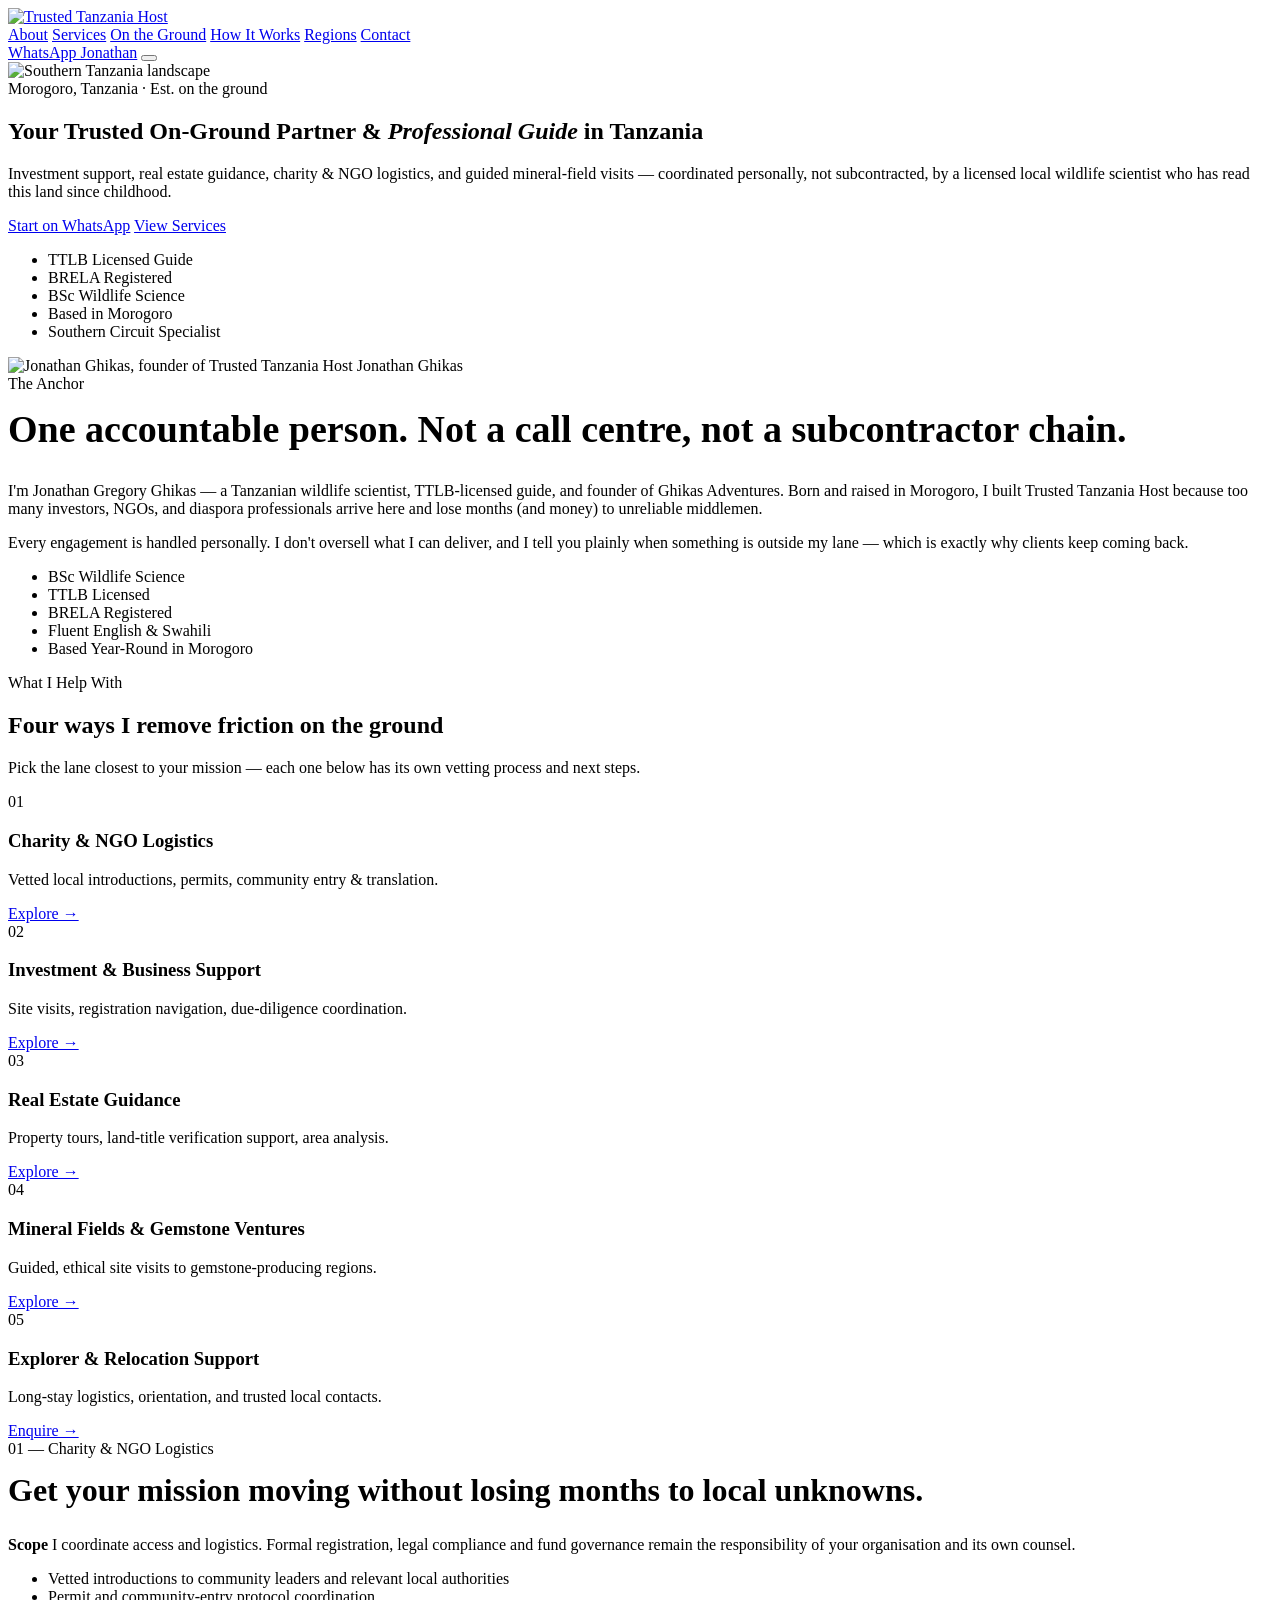
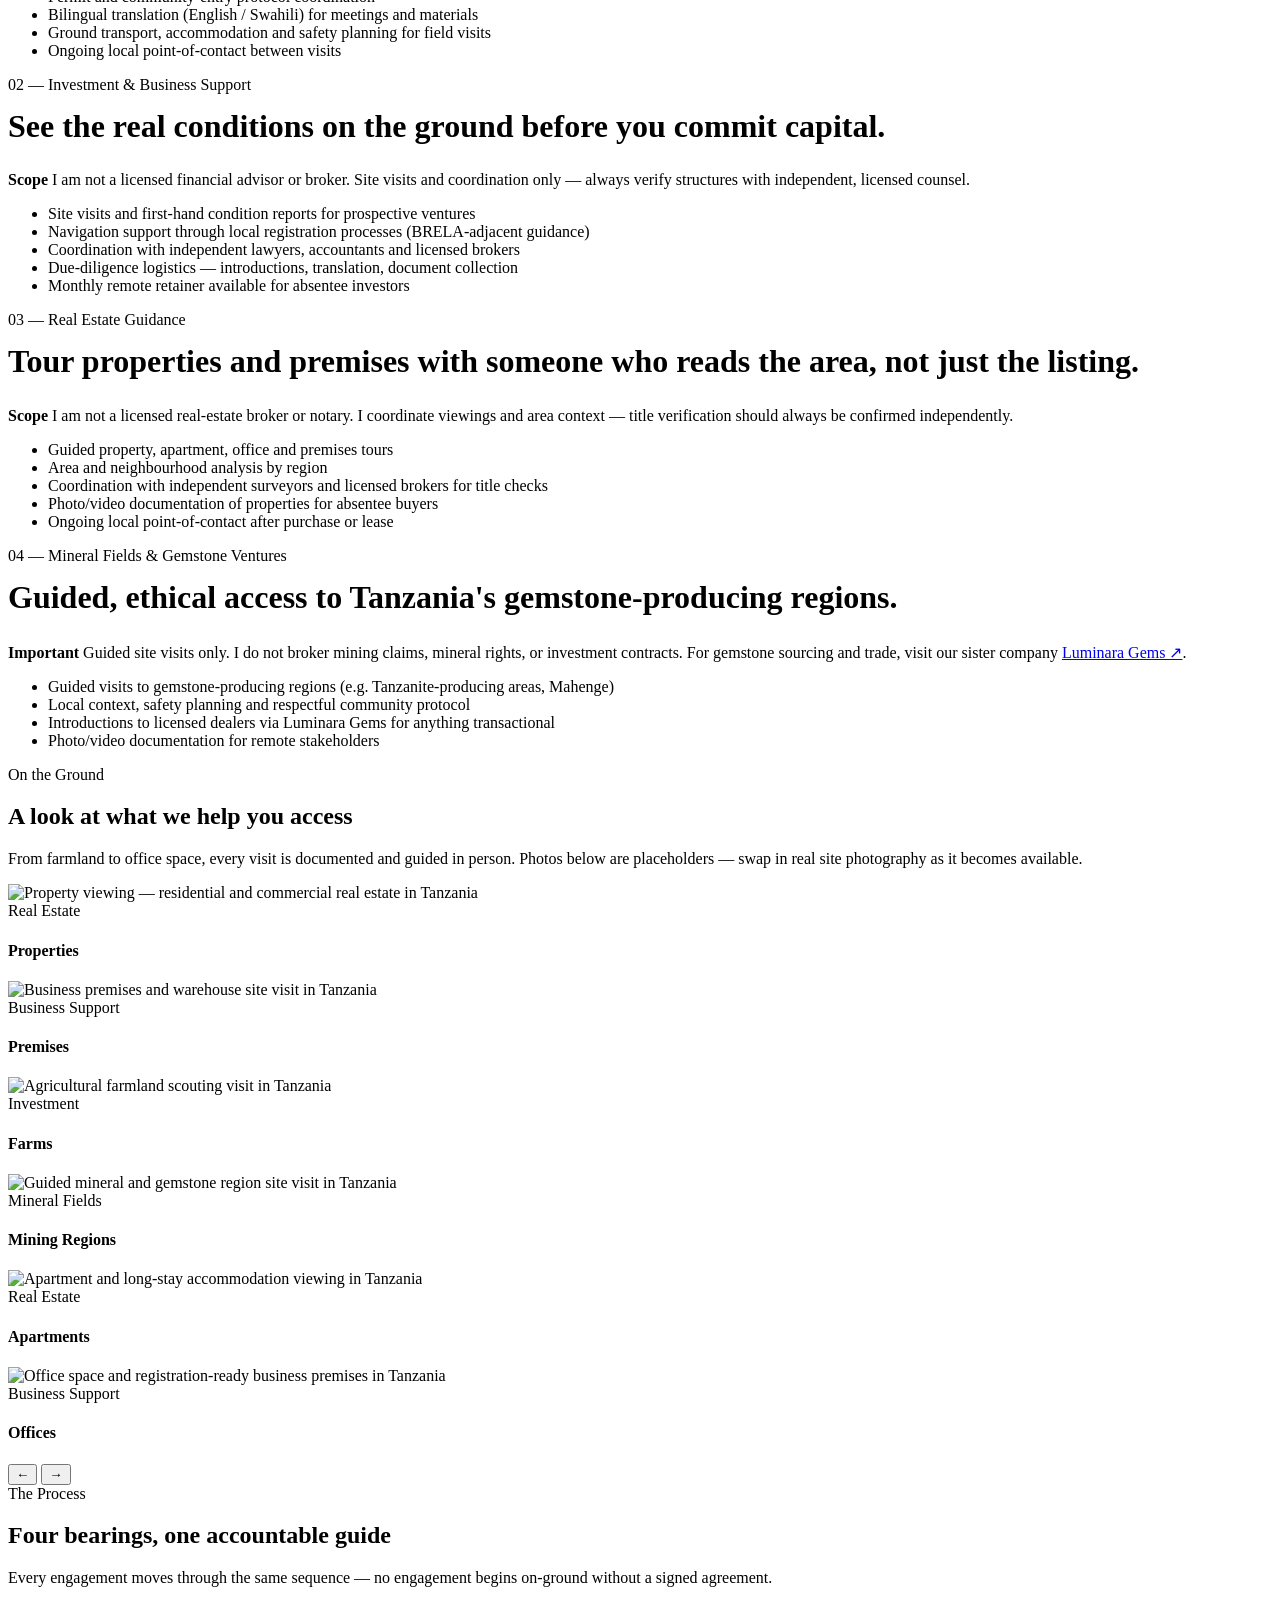
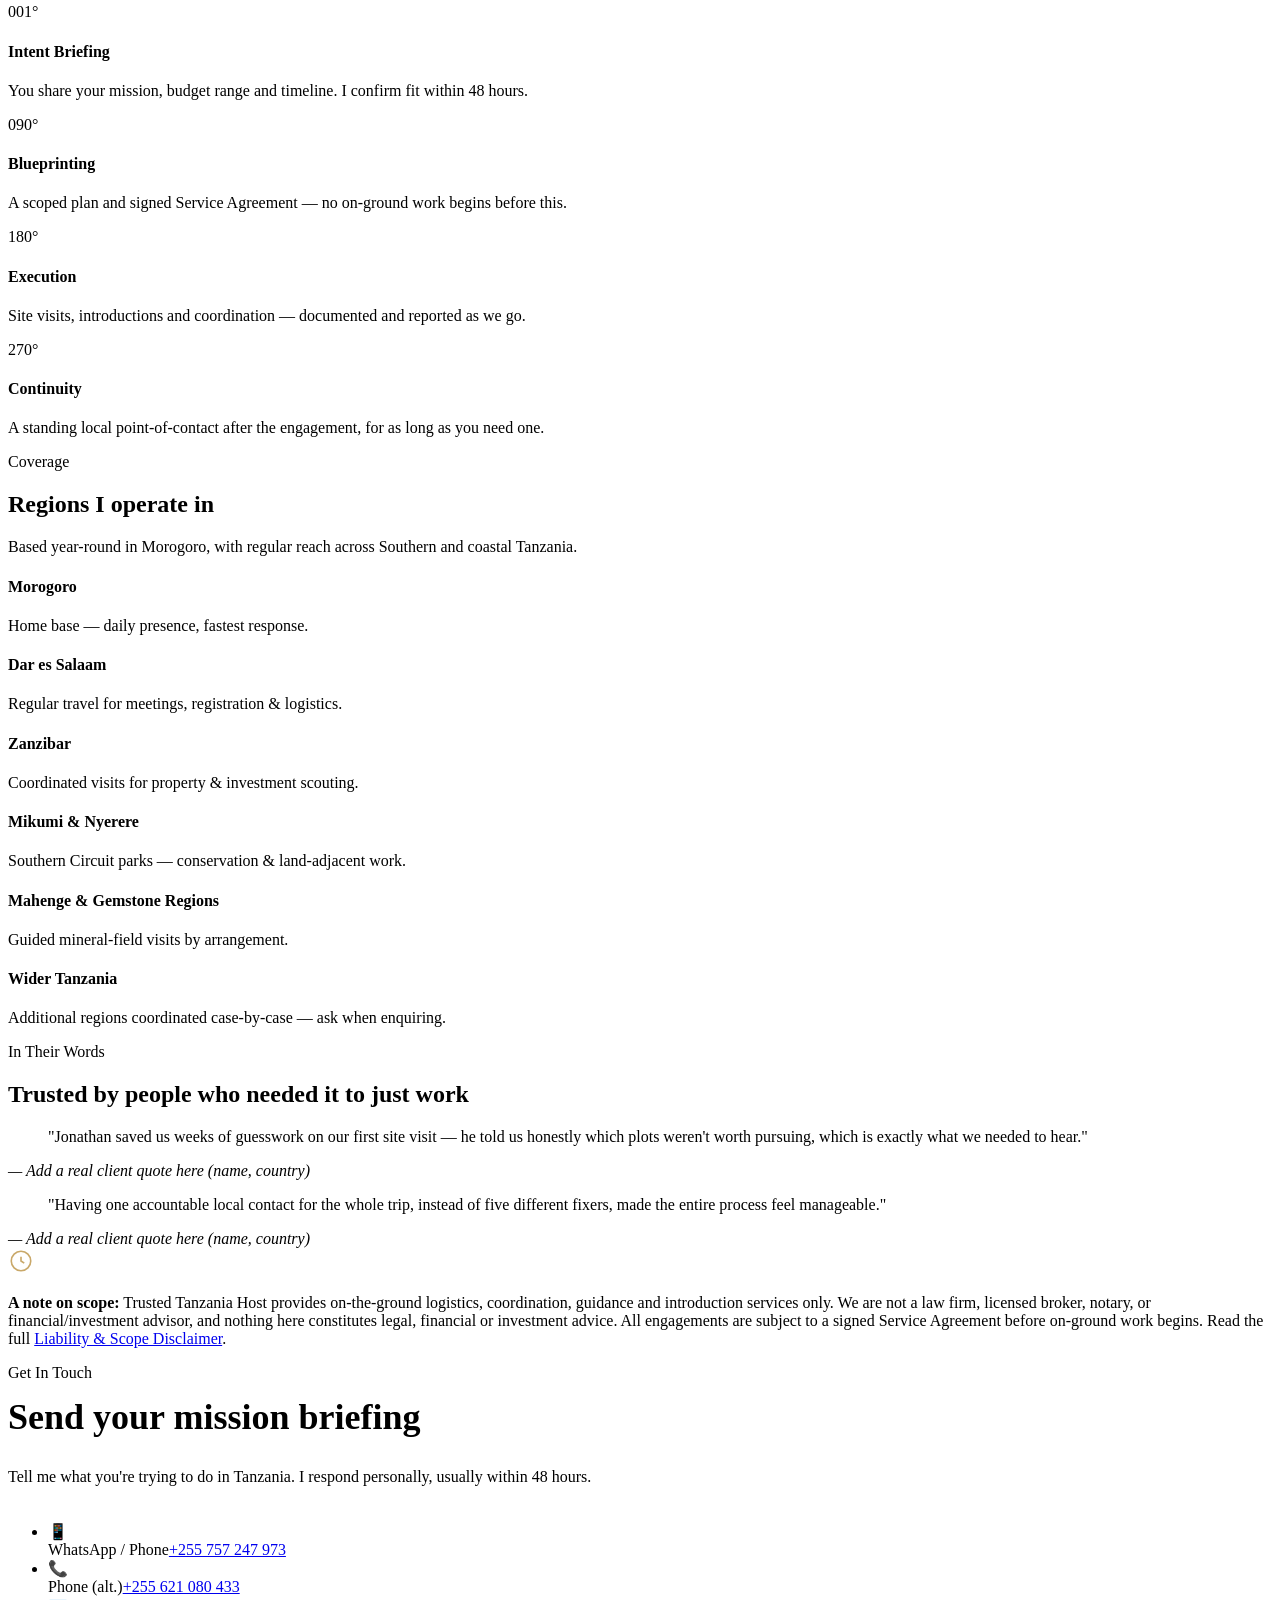
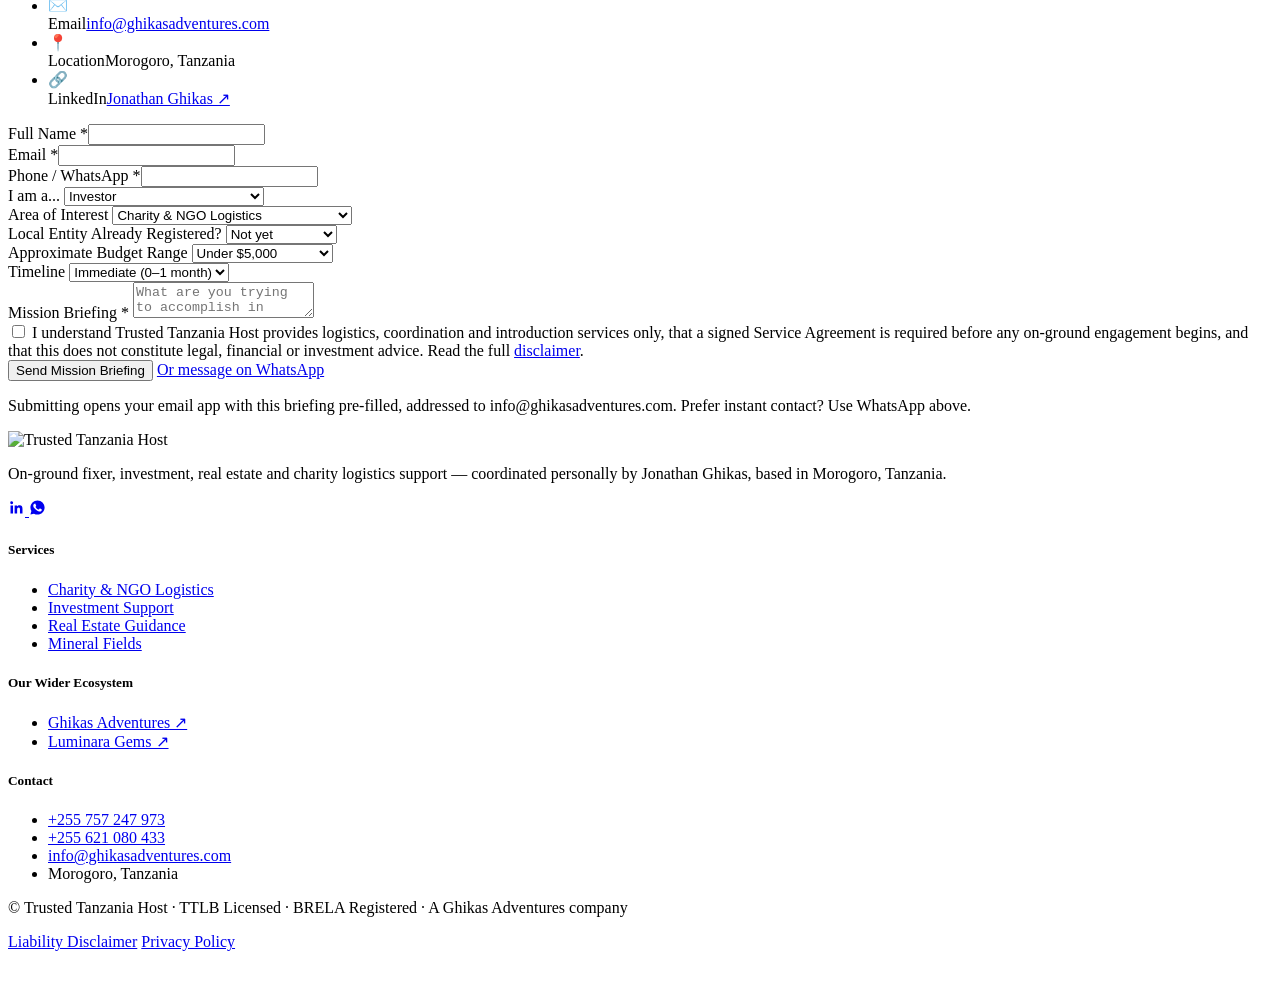
==== index.html @ 1f8f5c07 "Add files via upload" ====
<!DOCTYPE html>
<html lang="en">
<head>
<meta charset="UTF-8">
<meta name="viewport" content="width=device-width, initial-scale=1.0">
<title>Trusted Tanzania Host — Local Fixer, Investment &amp; Relocation Support | Jonathan Ghikas</title>
<meta name="description" content="On-ground fixer, investment, real estate and charity logistics support in Tanzania. Led by Jonathan Ghikas — BSc Wildlife Science, TTLB licensed, BRELA registered, based in Morogoro.">
<link rel="canonical" href="https://tanzaniahost.ghikasadventures.com/">

<!-- Open Graph -->
<meta property="og:type" content="website">
<meta property="og:site_name" content="Trusted Tanzania Host">
<meta property="og:title" content="Trusted Tanzania Host — Your On-Ground Partner in Tanzania">
<meta property="og:description" content="Investment support, real estate guidance, NGO/charity logistics and guided mineral-field visits — coordinated personally by a licensed Tanzanian wildlife scientist and local fixer.">
<meta property="og:image" content="https://tanzaniahost.ghikasadventures.com/images/og-image.jpg">
<meta property="og:url" content="https://tanzaniahost.ghikasadventures.com/">
<meta name="twitter:card" content="summary_large_image">
<meta name="twitter:title" content="Trusted Tanzania Host">
<meta name="twitter:description" content="Your trusted on-ground partner &amp; professional guide in Tanzania.">
<meta name="twitter:image" content="https://tanzaniahost.ghikasadventures.com/images/og-image.jpg">

<meta name="theme-color" content="#14332F">
<link rel="icon" href="images/favicon.png" type="image/png">
<link rel="apple-touch-icon" href="images/apple-touch-icon.png">

<link rel="preconnect" href="https://fonts.googleapis.com">
<link rel="preconnect" href="https://fonts.gstatic.com" crossorigin>
<link href="https://fonts.googleapis.com/css2?family=Fraunces:ital,opsz,wght@0,9..144,400;0,9..144,500;0,9..144,600;0,9..144,700;1,9..144,500&family=Work+Sans:wght@400;500;600;700&display=swap" rel="stylesheet">
<link rel="stylesheet" href="css/styles.css">

<!-- JSON-LD structured data -->
<script type="application/ld+json">
{
  "@context": "https://schema.org",
  "@type": "ProfessionalService",
  "name": "Trusted Tanzania Host",
  "url": "https://tanzaniahost.ghikasadventures.com/",
  "image": "https://tanzaniahost.ghikasadventures.com/images/og-image.jpg",
  "description": "On-ground fixer, investment support, real estate guidance, charity/NGO logistics and guided mineral-field visits in Tanzania.",
  "founder": {
    "@type": "Person",
    "name": "Jonathan Ghikas",
    "sameAs": [
      "https://www.linkedin.com/in/jonathan-ghikas-509592190",
      "https://ghikasadventures.com/"
    ]
  },
  "areaServed": "Tanzania",
  "address": {
    "@type": "PostalAddress",
    "addressLocality": "Morogoro",
    "addressCountry": "TZ"
  },
  "telephone": "+255757247973",
  "email": "info@ghikasadventures.com",
  "sameAs": [
    "https://ghikasadventures.com/",
    "https://luminara.ghikasadventures.com/",
    "https://www.linkedin.com/in/jonathan-ghikas-509592190"
  ]
}
</script>
</head>
<body>

<!-- ============ HEADER ============ -->
<header class="site-header" id="siteHeader">
  <div class="wrap">
    <a href="#top" class="brand">
      <img src="images/logo-full.png" alt="Trusted Tanzania Host">
    </a>
    <nav class="nav-links" id="navLinks">
      <a href="#about">About</a>
      <a href="#services">Services</a>
      <a href="#ground">On the Ground</a>
      <a href="#how-it-works">How It Works</a>
      <a href="#regions">Regions</a>
      <a href="#contact">Contact</a>
    </nav>
    <div class="header-cta">
      <a class="btn btn-outline" href="https://wa.me/255757247973?text=Hi%20Jonathan%2C%20I%27d%20like%20to%20discuss%20a%20project%20in%20Tanzania." target="_blank" rel="noopener">WhatsApp Jonathan</a>
      <button class="nav-toggle" id="navToggle" aria-label="Toggle menu" aria-expanded="false"></button>
    </div>
  </div>
</header>

<!-- ============ HERO ============ -->
<section class="hero" id="top">
  <div class="hero-media"><img src="images/hero-bg.jpg" alt="Southern Tanzania landscape" loading="eager"></div>
  <div class="wrap hero-content reveal">
    <span class="eyebrow">Morogoro, Tanzania · Est. on the ground</span>
    <h1>Your Trusted On-Ground Partner &amp; <em>Professional Guide</em> in Tanzania</h1>
    <p class="hero-sub">Investment support, real estate guidance, charity &amp; NGO logistics, and guided mineral-field visits — coordinated personally, not subcontracted, by a licensed local wildlife scientist who has read this land since childhood.</p>
    <div class="hero-cta">
      <a class="btn btn-gold" href="https://wa.me/255757247973?text=Hi%20Jonathan%2C%20I%27d%20like%20to%20discuss%20a%20project%20in%20Tanzania." target="_blank" rel="noopener">Start on WhatsApp</a>
      <a class="btn btn-outline" href="#services">View Services</a>
    </div>
    <ul class="hero-trust">
      <li>TTLB Licensed Guide</li>
      <li>BRELA Registered</li>
      <li>BSc Wildlife Science</li>
      <li>Based in Morogoro</li>
      <li>Southern Circuit Specialist</li>
    </ul>
  </div>
</section>

<!-- ============ ABOUT ============ -->
<section class="section" id="about">
  <div class="wrap about-grid">
    <div class="about-photo reveal">
      <img src="images/about-jonathan.jpg" alt="Jonathan Ghikas, founder of Trusted Tanzania Host">
      <span class="frame-tag">Jonathan Ghikas</span>
    </div>
    <div class="about-copy reveal">
      <span class="eyebrow">The Anchor</span>
      <h2 style="margin-top:14px; font-size:clamp(26px,3.4vw,38px);">One accountable person. Not a call centre, not a subcontractor chain.</h2>
      <p style="margin-top:22px;">I'm Jonathan Gregory Ghikas — a Tanzanian wildlife scientist, TTLB-licensed guide, and founder of Ghikas Adventures. Born and raised in Morogoro, I built Trusted Tanzania Host because too many investors, NGOs, and diaspora professionals arrive here and lose months (and money) to unreliable middlemen.</p>
      <p>Every engagement is handled personally. I don't oversell what I can deliver, and I tell you plainly when something is outside my lane — which is exactly why clients keep coming back.</p>
      <ul class="credential-list">
        <li>BSc Wildlife Science</li>
        <li>TTLB Licensed</li>
        <li>BRELA Registered</li>
        <li>Fluent English &amp; Swahili</li>
        <li>Based Year-Round in Morogoro</li>
      </ul>
    </div>
  </div>
</section>

<!-- ============ SERVICES GRID ============ -->
<section class="section section--dim" id="services">
  <div class="wrap">
    <div class="section-head reveal">
      <span class="eyebrow">What I Help With</span>
      <h2>Four ways I remove friction on the ground</h2>
      <p>Pick the lane closest to your mission — each one below has its own vetting process and next steps.</p>
    </div>
  </div>
  <div class="wrap" style="padding:0;">
    <div class="services-grid reveal">
      <div class="service-tile">
        <span class="tile-num">01</span>
        <div>
          <h3>Charity &amp; NGO Logistics</h3>
          <p>Vetted local introductions, permits, community entry &amp; translation.</p>
        </div>
        <a href="#charity">Explore →</a>
      </div>
      <div class="service-tile">
        <span class="tile-num">02</span>
        <div>
          <h3>Investment &amp; Business Support</h3>
          <p>Site visits, registration navigation, due-diligence coordination.</p>
        </div>
        <a href="#investment">Explore →</a>
      </div>
      <div class="service-tile">
        <span class="tile-num">03</span>
        <div>
          <h3>Real Estate Guidance</h3>
          <p>Property tours, land-title verification support, area analysis.</p>
        </div>
        <a href="#real-estate">Explore →</a>
      </div>
      <div class="service-tile">
        <span class="tile-num">04</span>
        <div>
          <h3>Mineral Fields &amp; Gemstone Ventures</h3>
          <p>Guided, ethical site visits to gemstone-producing regions.</p>
        </div>
        <a href="#minerals">Explore →</a>
      </div>
      <div class="service-tile">
        <span class="tile-num">05</span>
        <div>
          <h3>Explorer &amp; Relocation Support</h3>
          <p>Long-stay logistics, orientation, and trusted local contacts.</p>
        </div>
        <a href="#contact">Enquire →</a>
      </div>
    </div>
  </div>
</section>

<!-- ============ CHARITY ============ -->
<section class="section" id="charity">
  <div class="wrap detail">
    <div class="detail-aside reveal">
      <span class="eyebrow">01 — Charity &amp; NGO Logistics</span>
      <h2 style="margin-top:14px; font-size:clamp(24px,3vw,32px);">Get your mission moving without losing months to local unknowns.</h2>
      <div class="notice-box">
        <strong>Scope</strong>
        I coordinate access and logistics. Formal registration, legal compliance and fund governance remain the responsibility of your organisation and its own counsel.
      </div>
    </div>
    <ul class="detail-list reveal">
      <li>Vetted introductions to community leaders and relevant local authorities</li>
      <li>Permit and community-entry protocol coordination</li>
      <li>Bilingual translation (English / Swahili) for meetings and materials</li>
      <li>Ground transport, accommodation and safety planning for field visits</li>
      <li>Ongoing local point-of-contact between visits</li>
    </ul>
  </div>
</section>

<!-- ============ INVESTMENT ============ -->
<section class="section section--dim" id="investment">
  <div class="wrap detail">
    <div class="detail-aside reveal">
      <span class="eyebrow">02 — Investment &amp; Business Support</span>
      <h2 style="margin-top:14px; font-size:clamp(24px,3vw,32px);">See the real conditions on the ground before you commit capital.</h2>
      <div class="notice-box">
        <strong>Scope</strong>
        I am not a licensed financial advisor or broker. Site visits and coordination only — always verify structures with independent, licensed counsel.
      </div>
    </div>
    <ul class="detail-list reveal">
      <li>Site visits and first-hand condition reports for prospective ventures</li>
      <li>Navigation support through local registration processes (BRELA-adjacent guidance)</li>
      <li>Coordination with independent lawyers, accountants and licensed brokers</li>
      <li>Due-diligence logistics — introductions, translation, document collection</li>
      <li>Monthly remote retainer available for absentee investors</li>
    </ul>
  </div>
</section>

<!-- ============ REAL ESTATE ============ -->
<section class="section" id="real-estate">
  <div class="wrap detail">
    <div class="detail-aside reveal">
      <span class="eyebrow">03 — Real Estate Guidance</span>
      <h2 style="margin-top:14px; font-size:clamp(24px,3vw,32px);">Tour properties and premises with someone who reads the area, not just the listing.</h2>
      <div class="notice-box">
        <strong>Scope</strong>
        I am not a licensed real-estate broker or notary. I coordinate viewings and area context — title verification should always be confirmed independently.
      </div>
    </div>
    <ul class="detail-list reveal">
      <li>Guided property, apartment, office and premises tours</li>
      <li>Area and neighbourhood analysis by region</li>
      <li>Coordination with independent surveyors and licensed brokers for title checks</li>
      <li>Photo/video documentation of properties for absentee buyers</li>
      <li>Ongoing local point-of-contact after purchase or lease</li>
    </ul>
  </div>
</section>

<!-- ============ MINERALS ============ -->
<section class="section section--dim" id="minerals">
  <div class="wrap detail">
    <div class="detail-aside reveal">
      <span class="eyebrow">04 — Mineral Fields &amp; Gemstone Ventures</span>
      <h2 style="margin-top:14px; font-size:clamp(24px,3vw,32px);">Guided, ethical access to Tanzania's gemstone-producing regions.</h2>
      <div class="notice-box">
        <strong>Important</strong>
        Guided site visits only. I do not broker mining claims, mineral rights, or investment contracts. For gemstone sourcing and trade, visit our sister company
        <a href="https://luminara.ghikasadventures.com/" target="_blank" rel="noopener">Luminara Gems ↗</a>.
      </div>
    </div>
    <ul class="detail-list reveal">
      <li>Guided visits to gemstone-producing regions (e.g. Tanzanite-producing areas, Mahenge)</li>
      <li>Local context, safety planning and respectful community protocol</li>
      <li>Introductions to licensed dealers via Luminara Gems for anything transactional</li>
      <li>Photo/video documentation for remote stakeholders</li>
    </ul>
  </div>
</section>

<!-- ============ ON THE GROUND — SLIDESHOW ============ -->
<section class="section section--dark" id="ground">
  <div class="wrap">
    <div class="section-head reveal">
      <span class="eyebrow">On the Ground</span>
      <h2>A look at what we help you access</h2>
      <p>From farmland to office space, every visit is documented and guided in person. Photos below are placeholders — swap in real site photography as it becomes available.</p>
    </div>
  </div>
  <div class="wrap gallery reveal">
    <div class="gallery-track" id="galleryTrack">
      <div class="gallery-slide"><img src="images/slide-properties.jpg" alt="Property viewing — residential and commercial real estate in Tanzania"><div class="gallery-caption"><span class="tag">Real Estate</span><h4>Properties</h4></div></div>
      <div class="gallery-slide"><img src="images/slide-premises.jpg" alt="Business premises and warehouse site visit in Tanzania"><div class="gallery-caption"><span class="tag">Business Support</span><h4>Premises</h4></div></div>
      <div class="gallery-slide"><img src="images/slide-farms.jpg" alt="Agricultural farmland scouting visit in Tanzania"><div class="gallery-caption"><span class="tag">Investment</span><h4>Farms</h4></div></div>
      <div class="gallery-slide"><img src="images/slide-mines.jpg" alt="Guided mineral and gemstone region site visit in Tanzania"><div class="gallery-caption"><span class="tag">Mineral Fields</span><h4>Mining Regions</h4></div></div>
      <div class="gallery-slide"><img src="images/slide-apartments.jpg" alt="Apartment and long-stay accommodation viewing in Tanzania"><div class="gallery-caption"><span class="tag">Real Estate</span><h4>Apartments</h4></div></div>
      <div class="gallery-slide"><img src="images/slide-offices.jpg" alt="Office space and registration-ready business premises in Tanzania"><div class="gallery-caption"><span class="tag">Business Support</span><h4>Offices</h4></div></div>
    </div>
    <div class="gallery-nav">
      <button id="galPrev" aria-label="Previous image">←</button>
      <button id="galNext" aria-label="Next image">→</button>
    </div>
  </div>
</section>

<!-- ============ HOW IT WORKS ============ -->
<section class="section section--dark" id="how-it-works">
  <div class="wrap">
    <div class="section-head reveal">
      <span class="eyebrow">The Process</span>
      <h2>Four bearings, one accountable guide</h2>
      <p>Every engagement moves through the same sequence — no engagement begins on-ground without a signed agreement.</p>
    </div>
  </div>
  <div class="wrap" style="padding:0;">
    <div class="bearings reveal">
      <div class="bearing">
        <span class="deg">001<span>°</span></span>
        <div>
          <h4>Intent Briefing</h4>
          <p>You share your mission, budget range and timeline. I confirm fit within 48 hours.</p>
        </div>
      </div>
      <div class="bearing">
        <span class="deg">090<span>°</span></span>
        <div>
          <h4>Blueprinting</h4>
          <p>A scoped plan and signed Service Agreement — no on-ground work begins before this.</p>
        </div>
      </div>
      <div class="bearing">
        <span class="deg">180<span>°</span></span>
        <div>
          <h4>Execution</h4>
          <p>Site visits, introductions and coordination — documented and reported as we go.</p>
        </div>
      </div>
      <div class="bearing">
        <span class="deg">270<span>°</span></span>
        <div>
          <h4>Continuity</h4>
          <p>A standing local point-of-contact after the engagement, for as long as you need one.</p>
        </div>
      </div>
    </div>
  </div>
</section>

<!-- ============ REGIONS ============ -->
<section class="section" id="regions">
  <div class="wrap">
    <div class="section-head reveal">
      <span class="eyebrow">Coverage</span>
      <h2>Regions I operate in</h2>
      <p>Based year-round in Morogoro, with regular reach across Southern and coastal Tanzania.</p>
    </div>
    <div class="regions-list reveal">
      <div class="region-item primary"><h4>Morogoro</h4><p>Home base — daily presence, fastest response.</p></div>
      <div class="region-item primary"><h4>Dar es Salaam</h4><p>Regular travel for meetings, registration &amp; logistics.</p></div>
      <div class="region-item"><h4>Zanzibar</h4><p>Coordinated visits for property &amp; investment scouting.</p></div>
      <div class="region-item"><h4>Mikumi &amp; Nyerere</h4><p>Southern Circuit parks — conservation &amp; land-adjacent work.</p></div>
      <div class="region-item"><h4>Mahenge &amp; Gemstone Regions</h4><p>Guided mineral-field visits by arrangement.</p></div>
      <div class="region-item"><h4>Wider Tanzania</h4><p>Additional regions coordinated case-by-case — ask when enquiring.</p></div>
    </div>
  </div>
</section>

<!-- ============ TESTIMONIALS ============ -->
<section class="section section--dim">
  <div class="wrap">
    <div class="section-head reveal">
      <span class="eyebrow">In Their Words</span>
      <h2>Trusted by people who needed it to just work</h2>
    </div>
  </div>
  <div class="wrap" style="padding:0;">
    <div class="testimonial-row reveal">
      <div class="testimonial">
        <blockquote>"Jonathan saved us weeks of guesswork on our first site visit — he told us honestly which plots weren't worth pursuing, which is exactly what we needed to hear."</blockquote>
        <cite>— Add a real client quote here (name, country)</cite>
      </div>
      <div class="testimonial">
        <blockquote>"Having one accountable local contact for the whole trip, instead of five different fixers, made the entire process feel manageable."</blockquote>
        <cite>— Add a real client quote here (name, country)</cite>
      </div>
    </div>
  </div>
</section>

<!-- ============ TRUST / LEGAL STRIP ============ -->
<section class="trust-strip">
  <div class="wrap">
    <svg width="26" height="26" viewBox="0 0 24 24" fill="none" stroke="#C9A869" stroke-width="1.5"><circle cx="12" cy="12" r="9"/><path d="M12 8v4l3 2"/></svg>
    <p>
      <strong style="color:var(--cream);">A note on scope:</strong> Trusted Tanzania Host provides on-the-ground logistics, coordination, guidance and introduction services only. We are not a law firm, licensed broker, notary, or financial/investment advisor, and nothing here constitutes legal, financial or investment advice. All engagements are subject to a signed Service Agreement before on-ground work begins. Read the full <a href="disclaimer.html">Liability &amp; Scope Disclaimer</a>.
    </p>
  </div>
</section>

<!-- ============ CONTACT / INTAKE FORM ============ -->
<section class="section" id="contact">
  <div class="wrap contact-grid">
    <div class="reveal">
      <span class="eyebrow">Get In Touch</span>
      <h2 style="margin-top:14px; font-size:clamp(26px,3.4vw,36px);">Send your mission briefing</h2>
      <p style="margin-top:16px; color:var(--stone); font-size:16px;">Tell me what you're trying to do in Tanzania. I respond personally, usually within 48 hours.</p>
      <ul class="contact-info" style="margin-top:36px;">
        <li><span class="ico">📱</span><div><span class="lbl">WhatsApp / Phone</span><a class="val" href="https://wa.me/255757247973">+255 757 247 973</a></div></li>
        <li><span class="ico">📞</span><div><span class="lbl">Phone (alt.)</span><a class="val" href="tel:+255621080433">+255 621 080 433</a></div></li>
        <li><span class="ico">✉️</span><div><span class="lbl">Email</span><a class="val" href="mailto:info@ghikasadventures.com">info@ghikasadventures.com</a></div></li>
        <li><span class="ico">📍</span><div><span class="lbl">Location</span><span class="val">Morogoro, Tanzania</span></div></li>
        <li><span class="ico">🔗</span><div><span class="lbl">LinkedIn</span><a class="val" href="https://www.linkedin.com/in/jonathan-ghikas-509592190?utm_source=share_via&utm_content=profile&utm_medium=member_android" target="_blank" rel="noopener">Jonathan Ghikas ↗</a></div></li>
      </ul>
    </div>

    <form class="reveal" id="intakeForm" novalidate>
      <div class="form-grid">
        <div class="field"><label for="fullName">Full Name *</label><input type="text" id="fullName" name="fullName" required></div>
        <div class="field"><label for="email">Email *</label><input type="email" id="email" name="email" required></div>
        <div class="field"><label for="phone">Phone / WhatsApp *</label><input type="tel" id="phone" name="phone" required></div>
        <div class="field">
          <label for="clientType">I am a...</label>
          <select id="clientType" name="clientType">
            <option>Investor</option>
            <option>NGO / Charity Representative</option>
            <option>Diaspora Professional</option>
            <option>Explorer / Researcher</option>
            <option>Real Estate Buyer</option>
            <option>Other</option>
          </select>
        </div>
        <div class="field">
          <label for="interest">Area of Interest</label>
          <select id="interest" name="interest">
            <option>Charity &amp; NGO Logistics</option>
            <option>Investment &amp; Business Support</option>
            <option>Real Estate Guidance</option>
            <option>Mineral Fields &amp; Gemstone Ventures</option>
            <option>General Consultation</option>
          </select>
        </div>
        <div class="field">
          <label for="entity">Local Entity Already Registered?</label>
          <select id="entity" name="entity">
            <option>Not yet</option>
            <option>Yes, registered</option>
            <option>Not sure</option>
          </select>
        </div>
        <div class="field">
          <label for="budget">Approximate Budget Range</label>
          <select id="budget" name="budget">
            <option>Under $5,000</option>
            <option>$5,000 – $25,000</option>
            <option>$25,000 – $100,000</option>
            <option>$100,000+</option>
            <option>Prefer not to say</option>
          </select>
        </div>
        <div class="field">
          <label for="timeline">Timeline</label>
          <select id="timeline" name="timeline">
            <option>Immediate (0–1 month)</option>
            <option>1–3 months</option>
            <option>3–6 months</option>
            <option>Just exploring</option>
          </select>
        </div>
        <div class="field full">
          <label for="message">Mission Briefing *</label>
          <textarea id="message" name="message" required placeholder="What are you trying to accomplish in Tanzania?"></textarea>
        </div>
      </div>

      <label class="consent">
        <input type="checkbox" id="consent" name="consent" required>
        <span>I understand Trusted Tanzania Host provides logistics, coordination and introduction services only, that a signed Service Agreement is required before any on-ground engagement begins, and that this does not constitute legal, financial or investment advice. Read the full <a href="disclaimer.html" target="_blank">disclaimer</a>.</span>
      </label>

      <div class="form-actions">
        <button type="submit" class="btn btn-gold">Send Mission Briefing</button>
        <a class="btn btn-outline-dark" id="waFallback" href="https://wa.me/255757247973" target="_blank" rel="noopener">Or message on WhatsApp</a>
      </div>
      <p class="form-note">Submitting opens your email app with this briefing pre-filled, addressed to info@ghikasadventures.com. Prefer instant contact? Use WhatsApp above.</p>
      <p id="formStatus"></p>
    </form>
  </div>
</section>

<!-- ============ FOOTER ============ -->
<footer class="site-footer">
  <div class="wrap">
    <div class="footer-top">
      <div class="footer-brand">
        <img src="images/logo-full.png" alt="Trusted Tanzania Host">
        <p>On-ground fixer, investment, real estate and charity logistics support — coordinated personally by Jonathan Ghikas, based in Morogoro, Tanzania.</p>
        <div class="footer-social">
          <a href="https://www.linkedin.com/in/jonathan-ghikas-509592190?utm_source=share_via&utm_content=profile&utm_medium=member_android" target="_blank" rel="noopener" aria-label="LinkedIn">
            <svg width="17" height="17" viewBox="0 0 24 24" fill="currentColor"><path d="M20.45 20.45h-3.56v-5.57c0-1.33-.02-3.04-1.85-3.04-1.86 0-2.14 1.45-2.14 2.94v5.67H9.34V9h3.41v1.56h.05c.48-.9 1.64-1.85 3.38-1.85 3.6 0 4.27 2.37 4.27 5.46v6.28zM5.34 7.43a2.07 2.07 0 1 1 0-4.13 2.07 2.07 0 0 1 0 4.13zM7.12 20.45H3.56V9h3.56v11.45z"/></svg>
          </a>
          <a href="https://wa.me/255757247973" target="_blank" rel="noopener" aria-label="WhatsApp">
            <svg width="17" height="17" viewBox="0 0 24 24" fill="currentColor"><path d="M12.02 2C6.5 2 2 6.5 2 12.02c0 1.85.5 3.58 1.36 5.07L2 22l5.06-1.33a10 10 0 0 0 4.96 1.32h.01c5.52 0 10-4.5 10-10.02C22.02 6.5 17.53 2 12.02 2zm5.87 14.3c-.25.7-1.45 1.36-1.99 1.4-.5.05-1.16.07-1.87-.12-.43-.12-.98-.3-1.7-.6-2.98-1.28-4.92-4.28-5.07-4.48-.15-.2-1.22-1.62-1.22-3.1 0-1.47.77-2.2 1.05-2.5.28-.3.6-.37.8-.37h.58c.18 0 .43-.07.67.51.25.6.85 2.08.92 2.24.07.15.12.33.02.53-.1.2-.15.32-.3.5-.15.17-.3.38-.44.5-.15.15-.3.3-.13.6.17.3.75 1.24 1.63 2 1.12.99 2.07 1.3 2.37 1.45.3.15.47.12.65-.07.17-.2.75-.87.95-1.17.2-.3.4-.25.65-.15.28.1 1.75.83 2.05 1 .3.15.5.22.57.35.07.13.07.75-.18 1.45z"/></svg>
          </a>
        </div>
      </div>
      <div class="footer-col">
        <h5>Services</h5>
        <ul>
          <li><a href="#charity">Charity &amp; NGO Logistics</a></li>
          <li><a href="#investment">Investment Support</a></li>
          <li><a href="#real-estate">Real Estate Guidance</a></li>
          <li><a href="#minerals">Mineral Fields</a></li>
        </ul>
      </div>
      <div class="footer-col">
        <h5>Our Wider Ecosystem</h5>
        <ul>
          <li><a href="https://ghikasadventures.com/" target="_blank" rel="noopener">Ghikas Adventures ↗</a></li>
          <li><a href="https://luminara.ghikasadventures.com/" target="_blank" rel="noopener">Luminara Gems ↗</a></li>
        </ul>
      </div>
      <div class="footer-col">
        <h5>Contact</h5>
        <ul>
          <li><a href="https://wa.me/255757247973">+255 757 247 973</a></li>
          <li><a href="tel:+255621080433">+255 621 080 433</a></li>
          <li><a href="mailto:info@ghikasadventures.com">info@ghikasadventures.com</a></li>
          <li>Morogoro, Tanzania</li>
        </ul>
      </div>
    </div>
    <div class="footer-bottom">
      <p>© <span id="year"></span> Trusted Tanzania Host · TTLB Licensed · BRELA Registered · A Ghikas Adventures company</p>
      <div class="footer-legal">
        <a href="disclaimer.html">Liability Disclaimer</a>
        <a href="privacy.html">Privacy Policy</a>
      </div>
    </div>
  </div>
</footer>

<a class="wa-fab" href="https://wa.me/255757247973?text=Hi%20Jonathan%2C%20I%27d%20like%20to%20discuss%20a%20project%20in%20Tanzania." target="_blank" rel="noopener" aria-label="Chat on WhatsApp">
  <svg width="28" height="28" viewBox="0 0 24 24" fill="#fff"><path d="M12.02 2C6.5 2 2 6.5 2 12.02c0 1.85.5 3.58 1.36 5.07L2 22l5.06-1.33a10 10 0 0 0 4.96 1.32h.01c5.52 0 10-4.5 10-10.02C22.02 6.5 17.53 2 12.02 2zm5.87 14.3c-.25.7-1.45 1.36-1.99 1.4-.5.05-1.16.07-1.87-.12-.43-.12-.98-.3-1.7-.6-2.98-1.28-4.92-4.28-5.07-4.48-.15-.2-1.22-1.62-1.22-3.1 0-1.47.77-2.2 1.05-2.5.28-.3.6-.37.8-.37h.58c.18 0 .43-.07.67.51.25.6.85 2.08.92 2.24.07.15.12.33.02.53-.1.2-.15.32-.3.5-.15.17-.3.38-.44.5-.15.15-.3.3-.13.6.17.3.75 1.24 1.63 2 1.12.99 2.07 1.3 2.37 1.45.3.15.47.12.65-.07.17-.2.75-.87.95-1.17.2-.3.4-.25.65-.15.28.1 1.75.83 2.05 1 .3.15.5.22.57.35.07.13.07.75-.18 1.45z"/></svg>
</a>

<script src="js/main.js"></script>
</body>
</html>
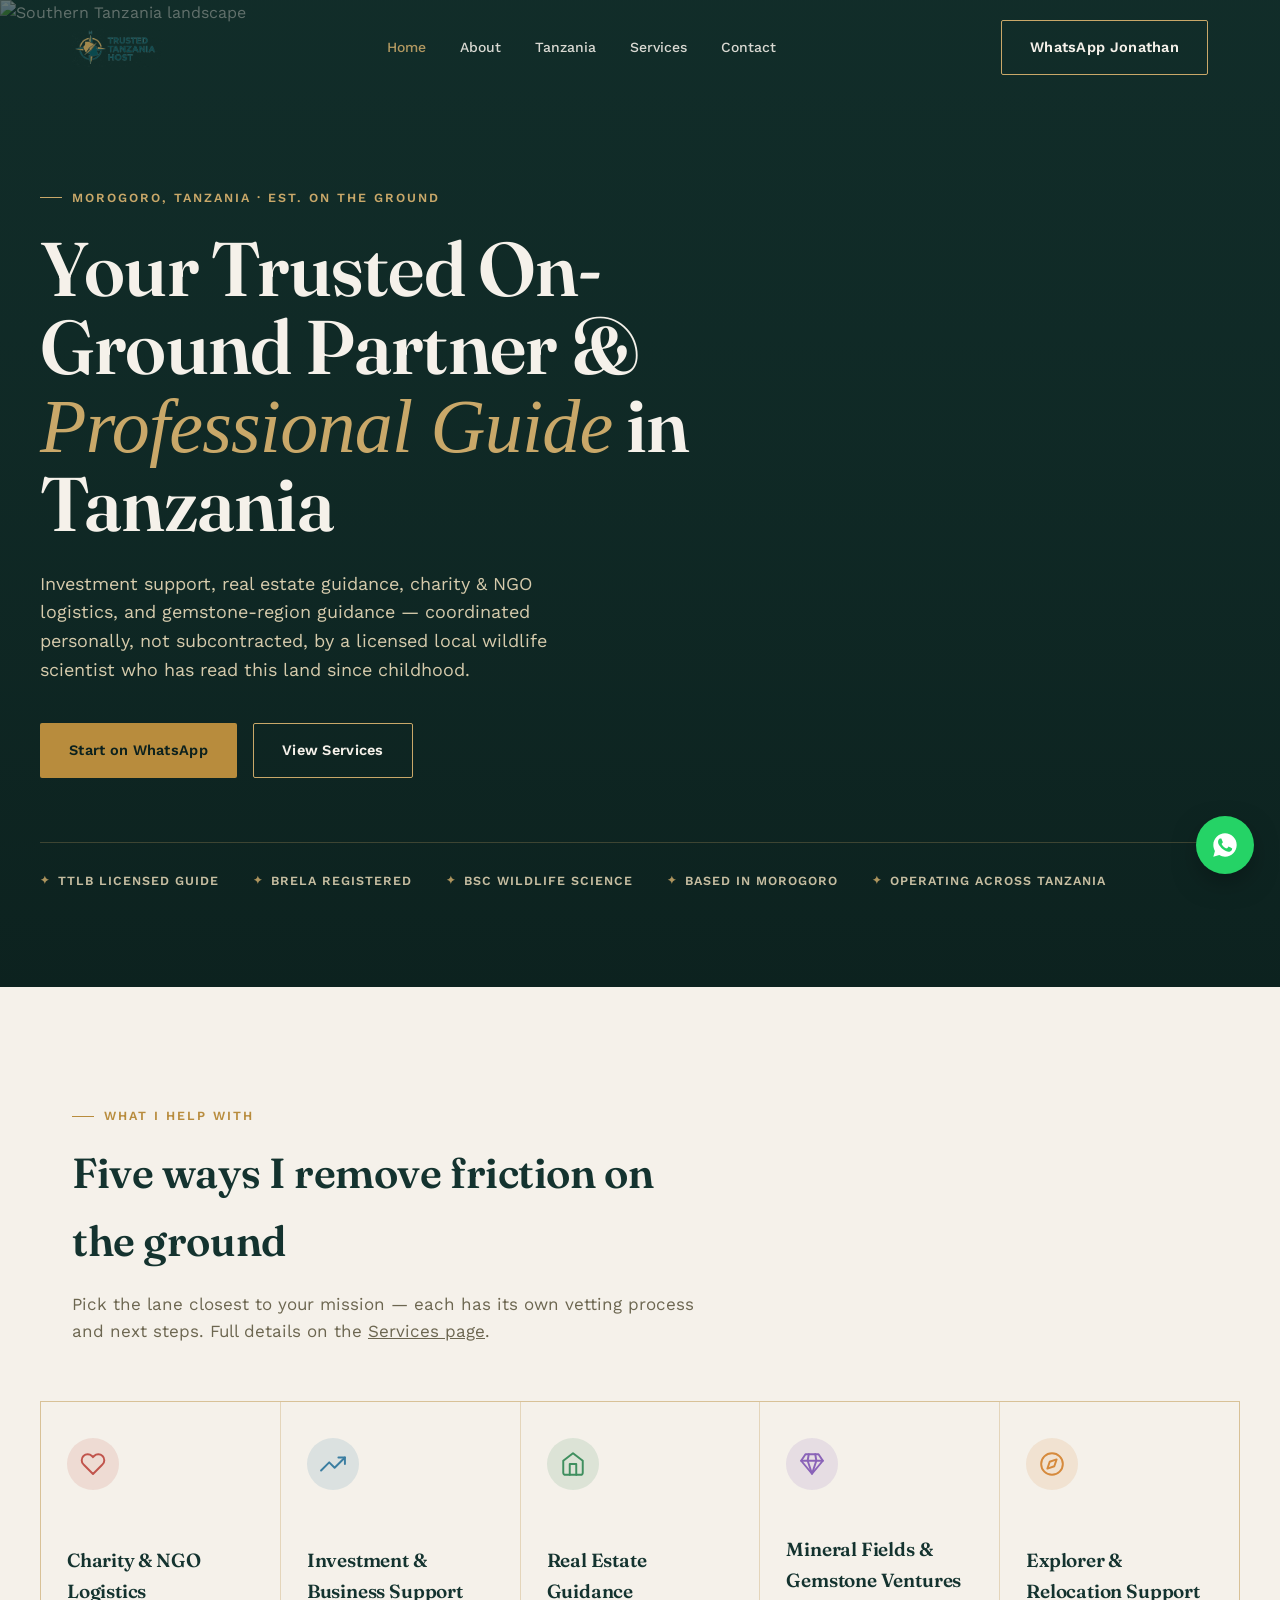
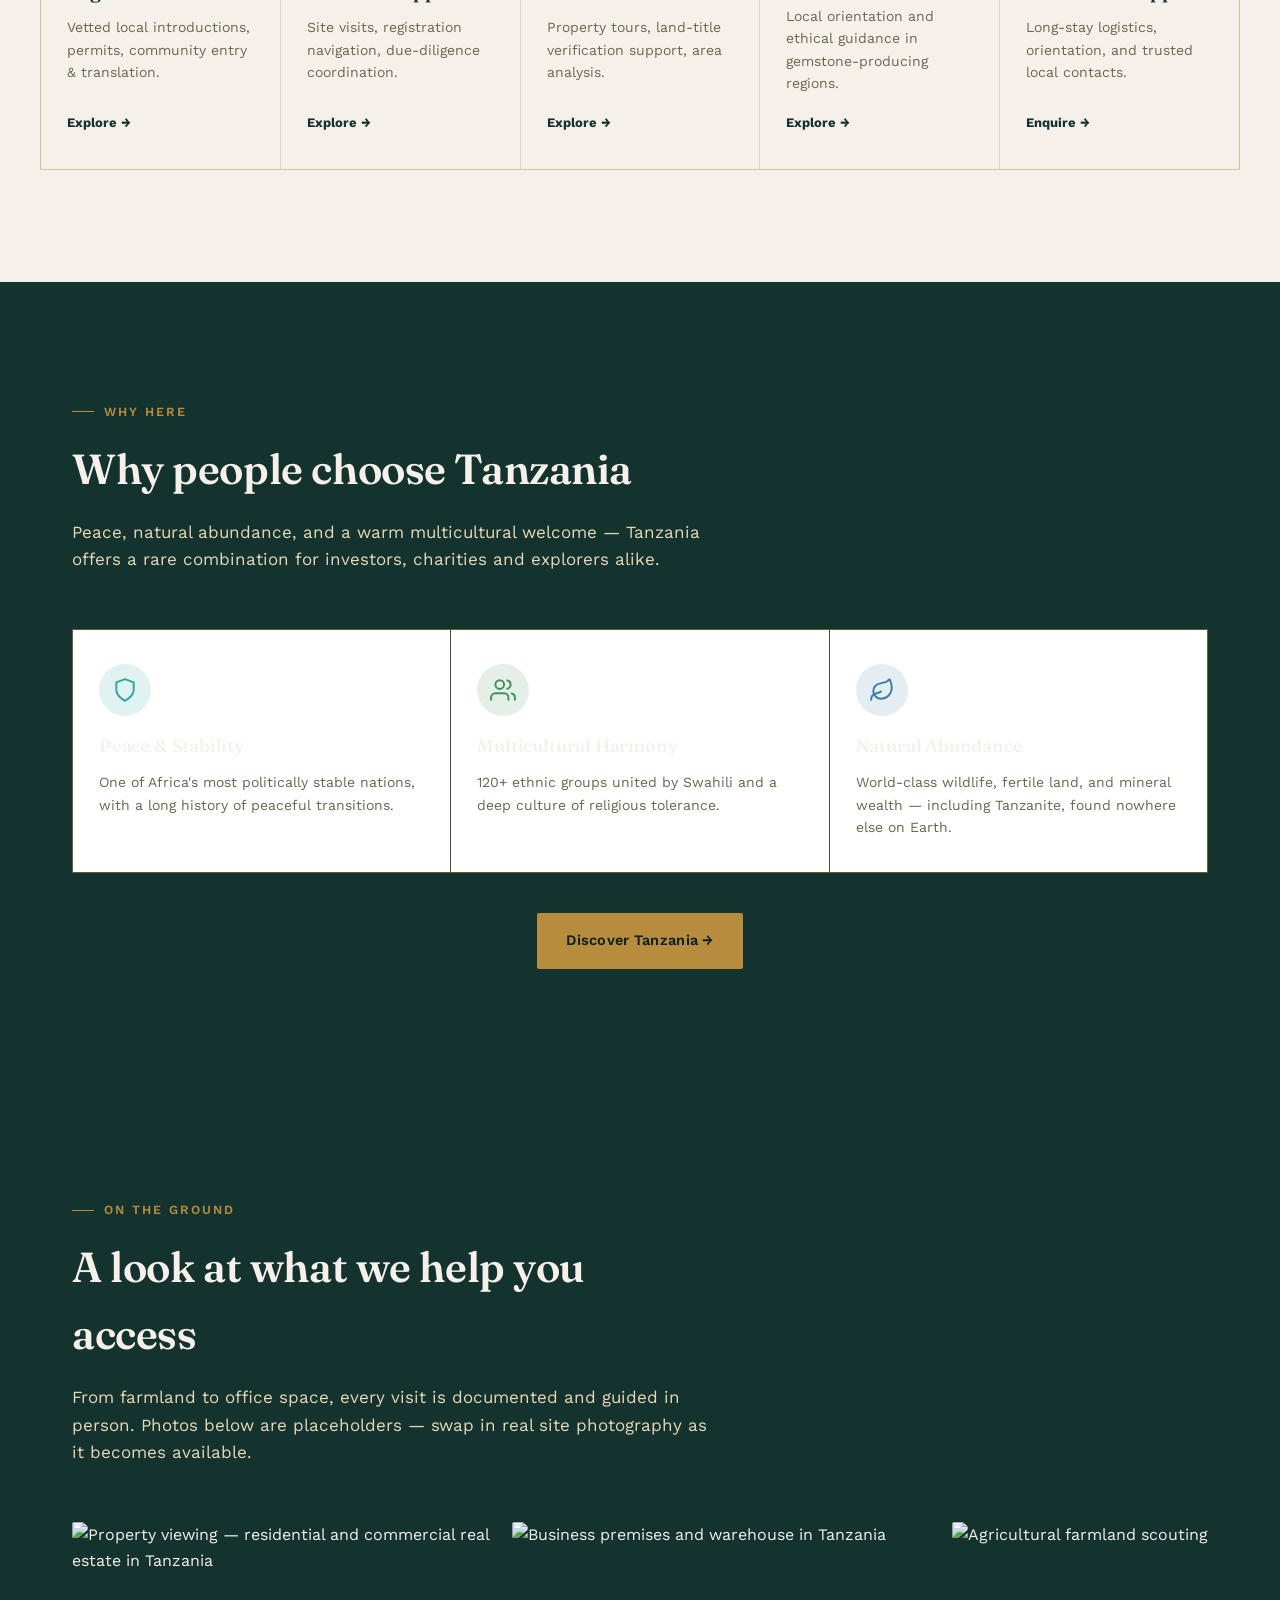
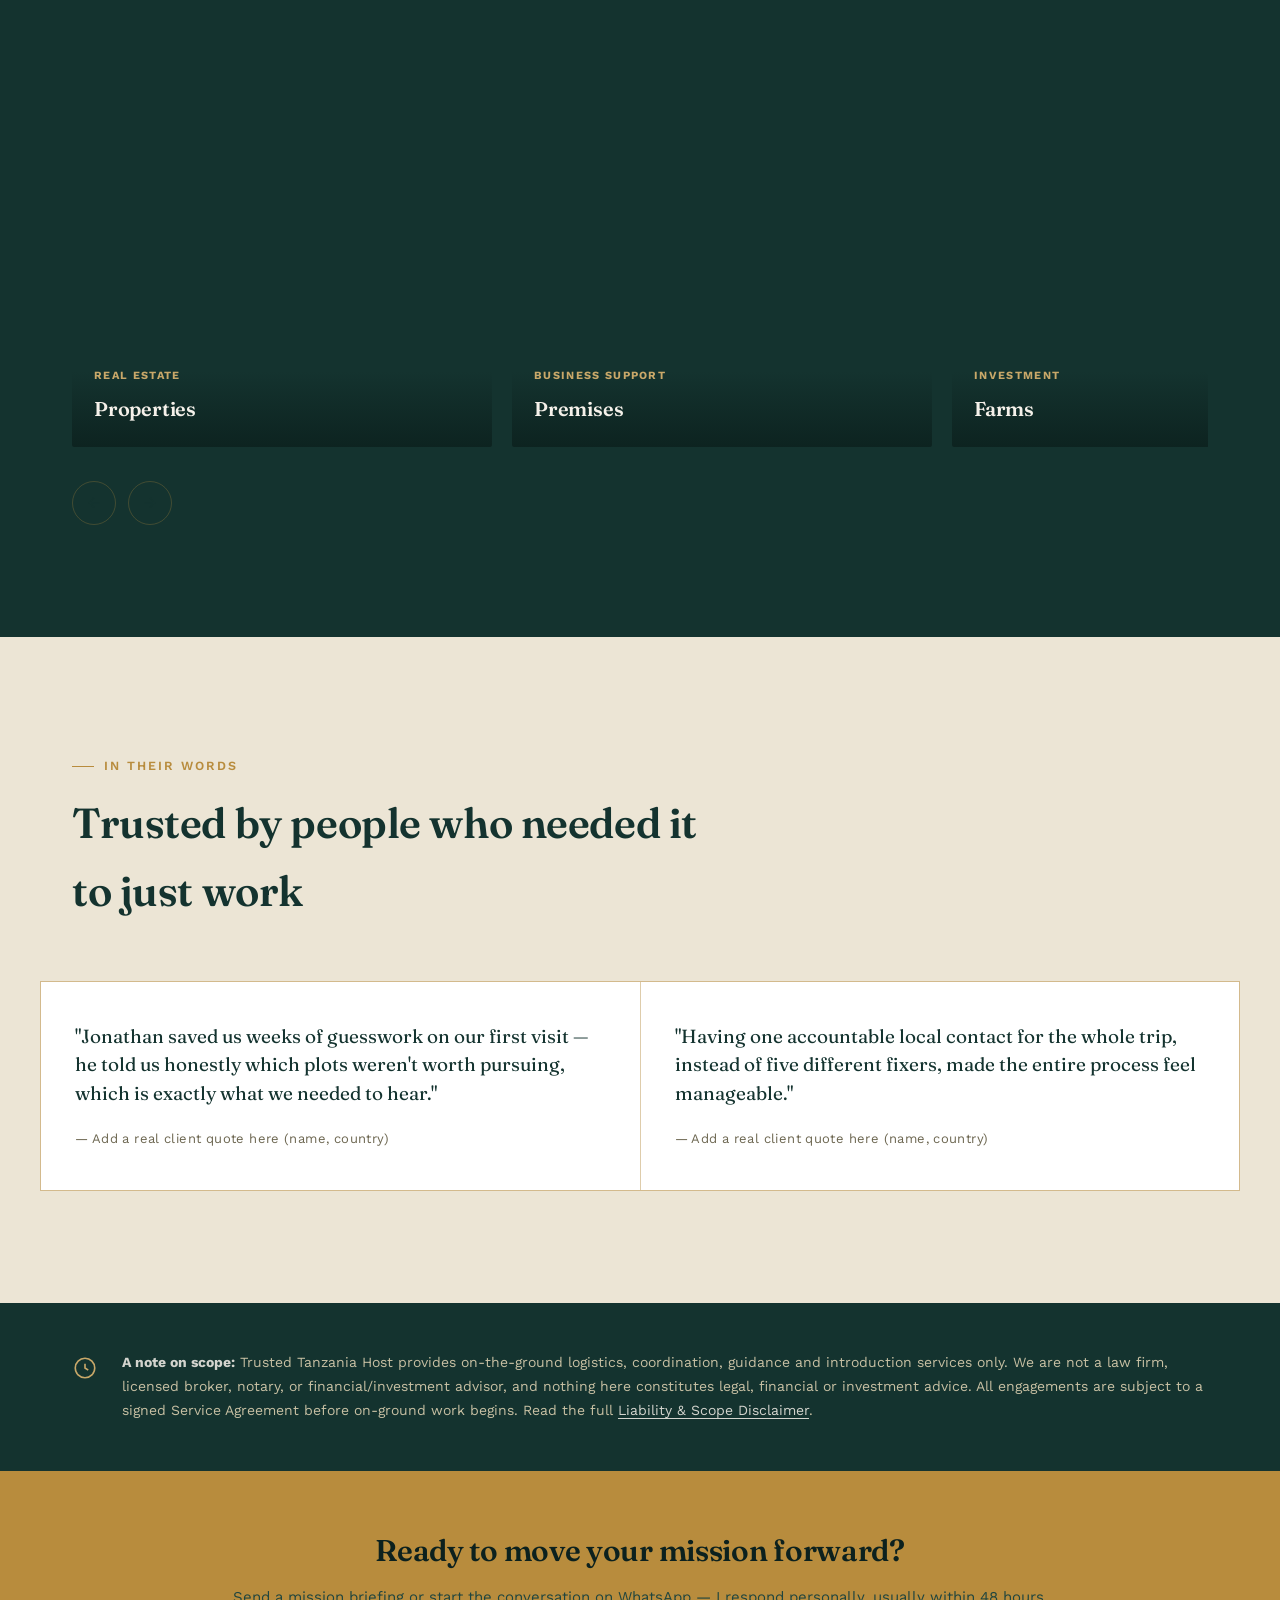
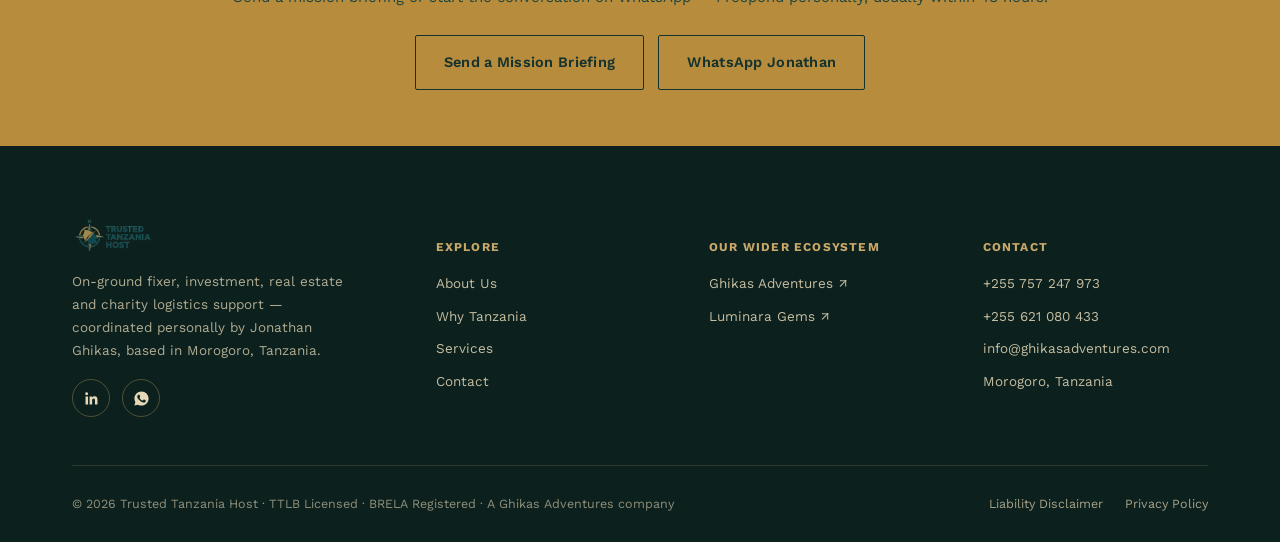
==== commit 5deb57b3: "Add files via upload" ====
--- a/index.html
+++ b/index.html
@@ -6,76 +6,53 @@
 <title>Trusted Tanzania Host — Local Fixer, Investment &amp; Relocation Support | Jonathan Ghikas</title>
 <meta name="description" content="On-ground fixer, investment, real estate and charity logistics support in Tanzania. Led by Jonathan Ghikas — BSc Wildlife Science, TTLB licensed, BRELA registered, based in Morogoro.">
 <link rel="canonical" href="https://tanzaniahost.ghikasadventures.com/">
-
-<!-- Open Graph -->
 <meta property="og:type" content="website">
 <meta property="og:site_name" content="Trusted Tanzania Host">
 <meta property="og:title" content="Trusted Tanzania Host — Your On-Ground Partner in Tanzania">
-<meta property="og:description" content="Investment support, real estate guidance, NGO/charity logistics and guided mineral-field visits — coordinated personally by a licensed Tanzanian wildlife scientist and local fixer.">
-<meta property="og:image" content="https://tanzaniahost.ghikasadventures.com/images/og-image.jpg">
+<meta property="og:description" content="Investment support, real estate guidance, NGO/charity logistics and gemstone-region guidance — coordinated personally by a licensed Tanzanian wildlife scientist and local fixer.">
+<meta property="og:image" content="https://i.postimg.cc/WzM3Q2mc/image-30.jpg">
 <meta property="og:url" content="https://tanzaniahost.ghikasadventures.com/">
 <meta name="twitter:card" content="summary_large_image">
 <meta name="twitter:title" content="Trusted Tanzania Host">
 <meta name="twitter:description" content="Your trusted on-ground partner &amp; professional guide in Tanzania.">
-<meta name="twitter:image" content="https://tanzaniahost.ghikasadventures.com/images/og-image.jpg">
-
+<meta name="twitter:image" content="https://i.postimg.cc/WzM3Q2mc/image-30.jpg">
 <meta name="theme-color" content="#14332F">
-<link rel="icon" href="images/favicon.png" type="image/png">
-<link rel="apple-touch-icon" href="images/apple-touch-icon.png">
-
+<link rel="icon" href="favicon.png" type="image/png">
+<link rel="apple-touch-icon" href="apple-touch-icon.png">
 <link rel="preconnect" href="https://fonts.googleapis.com">
 <link rel="preconnect" href="https://fonts.gstatic.com" crossorigin>
 <link href="https://fonts.googleapis.com/css2?family=Fraunces:ital,opsz,wght@0,9..144,400;0,9..144,500;0,9..144,600;0,9..144,700;1,9..144,500&family=Work+Sans:wght@400;500;600;700&display=swap" rel="stylesheet">
-<link rel="stylesheet" href="css/styles.css">
-
-<!-- JSON-LD structured data -->
+<link rel="stylesheet" href="styles.css">
 <script type="application/ld+json">
 {
   "@context": "https://schema.org",
   "@type": "ProfessionalService",
   "name": "Trusted Tanzania Host",
   "url": "https://tanzaniahost.ghikasadventures.com/",
-  "image": "https://tanzaniahost.ghikasadventures.com/images/og-image.jpg",
-  "description": "On-ground fixer, investment support, real estate guidance, charity/NGO logistics and guided mineral-field visits in Tanzania.",
-  "founder": {
-    "@type": "Person",
-    "name": "Jonathan Ghikas",
-    "sameAs": [
-      "https://www.linkedin.com/in/jonathan-ghikas-509592190",
-      "https://ghikasadventures.com/"
-    ]
-  },
+  "image": "https://i.postimg.cc/WzM3Q2mc/image-30.jpg",
+  "description": "On-ground fixer, investment support, real estate guidance, charity/NGO logistics and gemstone-region guidance in Tanzania.",
+  "founder": {"@type": "Person", "name": "Jonathan Ghikas", "sameAs": ["https://www.linkedin.com/in/jonathan-ghikas-509592190", "https://ghikasadventures.com/"]},
   "areaServed": "Tanzania",
-  "address": {
-    "@type": "PostalAddress",
-    "addressLocality": "Morogoro",
-    "addressCountry": "TZ"
-  },
+  "address": {"@type": "PostalAddress", "addressLocality": "Morogoro", "addressCountry": "TZ"},
   "telephone": "+255757247973",
   "email": "info@ghikasadventures.com",
-  "sameAs": [
-    "https://ghikasadventures.com/",
-    "https://luminara.ghikasadventures.com/",
-    "https://www.linkedin.com/in/jonathan-ghikas-509592190"
-  ]
+  "sameAs": ["https://ghikasadventures.com/", "https://luminara.ghikasadventures.com/", "https://www.linkedin.com/in/jonathan-ghikas-509592190"]
 }
 </script>
 </head>
 <body>
 
-<!-- ============ HEADER ============ -->
 <header class="site-header" id="siteHeader">
   <div class="wrap">
-    <a href="#top" class="brand">
-      <img src="images/logo-full.png" alt="Trusted Tanzania Host">
+    <a href="index.html" class="brand">
+      <img src="logo-full.png" alt="Trusted Tanzania Host">
     </a>
     <nav class="nav-links" id="navLinks">
-      <a href="#about">About</a>
-      <a href="#services">Services</a>
-      <a href="#ground">On the Ground</a>
-      <a href="#how-it-works">How It Works</a>
-      <a href="#regions">Regions</a>
-      <a href="#contact">Contact</a>
+      <a href="index.html" class="is-active">Home</a>
+      <a href="about.html">About</a>
+      <a href="tanzania.html">Tanzania</a>
+      <a href="services.html">Services</a>
+      <a href="contact.html">Contact</a>
     </nav>
     <div class="header-cta">
       <a class="btn btn-outline" href="https://wa.me/255757247973?text=Hi%20Jonathan%2C%20I%27d%20like%20to%20discuss%20a%20project%20in%20Tanzania." target="_blank" rel="noopener">WhatsApp Jonathan</a>
@@ -84,190 +61,110 @@
   </div>
 </header>
 
-<!-- ============ HERO ============ -->
 <section class="hero" id="top">
-  <div class="hero-media"><img src="images/hero-bg.jpg" alt="Southern Tanzania landscape" loading="eager"></div>
+  <div class="hero-media"><img src="https://i.postimg.cc/26gbscPT/southernwilderness-Origins-Safaris-f1b9688215b4dfae2727226a6eb1b6d8.jpg" alt="Southern Tanzania landscape" loading="eager"></div>
   <div class="wrap hero-content reveal">
     <span class="eyebrow">Morogoro, Tanzania · Est. on the ground</span>
     <h1>Your Trusted On-Ground Partner &amp; <em>Professional Guide</em> in Tanzania</h1>
-    <p class="hero-sub">Investment support, real estate guidance, charity &amp; NGO logistics, and guided mineral-field visits — coordinated personally, not subcontracted, by a licensed local wildlife scientist who has read this land since childhood.</p>
+    <p class="hero-sub">Investment support, real estate guidance, charity &amp; NGO logistics, and gemstone-region guidance — coordinated personally, not subcontracted, by a licensed local wildlife scientist who has read this land since childhood.</p>
     <div class="hero-cta">
       <a class="btn btn-gold" href="https://wa.me/255757247973?text=Hi%20Jonathan%2C%20I%27d%20like%20to%20discuss%20a%20project%20in%20Tanzania." target="_blank" rel="noopener">Start on WhatsApp</a>
-      <a class="btn btn-outline" href="#services">View Services</a>
+      <a class="btn btn-outline" href="services.html">View Services</a>
     </div>
     <ul class="hero-trust">
       <li>TTLB Licensed Guide</li>
       <li>BRELA Registered</li>
       <li>BSc Wildlife Science</li>
       <li>Based in Morogoro</li>
-      <li>Southern Circuit Specialist</li>
+      <li>Operating Across Tanzania</li>
     </ul>
   </div>
 </section>
 
-<!-- ============ ABOUT ============ -->
-<section class="section" id="about">
-  <div class="wrap about-grid">
-    <div class="about-photo reveal">
-      <img src="images/about-jonathan.jpg" alt="Jonathan Ghikas, founder of Trusted Tanzania Host">
-      <span class="frame-tag">Jonathan Ghikas</span>
-    </div>
-    <div class="about-copy reveal">
-      <span class="eyebrow">The Anchor</span>
-      <h2 style="margin-top:14px; font-size:clamp(26px,3.4vw,38px);">One accountable person. Not a call centre, not a subcontractor chain.</h2>
-      <p style="margin-top:22px;">I'm Jonathan Gregory Ghikas — a Tanzanian wildlife scientist, TTLB-licensed guide, and founder of Ghikas Adventures. Born and raised in Morogoro, I built Trusted Tanzania Host because too many investors, NGOs, and diaspora professionals arrive here and lose months (and money) to unreliable middlemen.</p>
-      <p>Every engagement is handled personally. I don't oversell what I can deliver, and I tell you plainly when something is outside my lane — which is exactly why clients keep coming back.</p>
-      <ul class="credential-list">
-        <li>BSc Wildlife Science</li>
-        <li>TTLB Licensed</li>
-        <li>BRELA Registered</li>
-        <li>Fluent English &amp; Swahili</li>
-        <li>Based Year-Round in Morogoro</li>
-      </ul>
-    </div>
-  </div>
-</section>
-
-<!-- ============ SERVICES GRID ============ -->
-<section class="section section--dim" id="services">
+<section class="section" id="services">
   <div class="wrap">
     <div class="section-head reveal">
       <span class="eyebrow">What I Help With</span>
-      <h2>Four ways I remove friction on the ground</h2>
-      <p>Pick the lane closest to your mission — each one below has its own vetting process and next steps.</p>
+      <h2>Five ways I remove friction on the ground</h2>
+      <p>Pick the lane closest to your mission — each has its own vetting process and next steps. Full details on the <a href="services.html" style="text-decoration:underline;">Services page</a>.</p>
     </div>
   </div>
   <div class="wrap" style="padding:0;">
     <div class="services-grid reveal">
       <div class="service-tile">
-        <span class="tile-num">01</span>
+        <div class="icon-badge c-charity"><svg viewBox="0 0 24 24" fill="none" stroke="currentColor" stroke-width="1.8" stroke-linecap="round" stroke-linejoin="round"><path d="M20.8 4.6a5.5 5.5 0 0 0-7.8 0L12 5.7l-1-1.1a5.5 5.5 0 0 0-7.8 7.8l1 1L12 21.2l7.8-7.8 1-1a5.5 5.5 0 0 0 0-7.8z"/></svg></div>
         <div>
           <h3>Charity &amp; NGO Logistics</h3>
           <p>Vetted local introductions, permits, community entry &amp; translation.</p>
         </div>
-        <a href="#charity">Explore →</a>
-      </div>
-      <div class="service-tile">
-        <span class="tile-num">02</span>
+        <a href="services.html#charity">Explore →</a>
+      </div>
+      <div class="service-tile">
+        <div class="icon-badge c-invest"><svg viewBox="0 0 24 24" fill="none" stroke="currentColor" stroke-width="1.8" stroke-linecap="round" stroke-linejoin="round"><polyline points="23 6 13.5 15.5 8.5 10.5 1 18"/><polyline points="17 6 23 6 23 12"/></svg></div>
         <div>
           <h3>Investment &amp; Business Support</h3>
           <p>Site visits, registration navigation, due-diligence coordination.</p>
         </div>
-        <a href="#investment">Explore →</a>
-      </div>
-      <div class="service-tile">
-        <span class="tile-num">03</span>
+        <a href="services.html#investment">Explore →</a>
+      </div>
+      <div class="service-tile">
+        <div class="icon-badge c-realestate"><svg viewBox="0 0 24 24" fill="none" stroke="currentColor" stroke-width="1.8" stroke-linecap="round" stroke-linejoin="round"><path d="M3 9l9-7 9 7v11a2 2 0 0 1-2 2H5a2 2 0 0 1-2-2z"/><polyline points="9 22 9 12 15 12 15 22"/></svg></div>
         <div>
           <h3>Real Estate Guidance</h3>
           <p>Property tours, land-title verification support, area analysis.</p>
         </div>
-        <a href="#real-estate">Explore →</a>
-      </div>
-      <div class="service-tile">
-        <span class="tile-num">04</span>
+        <a href="services.html#real-estate">Explore →</a>
+      </div>
+      <div class="service-tile">
+        <div class="icon-badge c-minerals"><svg viewBox="0 0 24 24" fill="none" stroke="currentColor" stroke-width="1.8" stroke-linecap="round" stroke-linejoin="round"><path d="M6 3h12l4 6-10 12L2 9z"/><path d="M2 9h20"/><path d="M9 3 8 9l4 12 4-12-1-6"/></svg></div>
         <div>
           <h3>Mineral Fields &amp; Gemstone Ventures</h3>
-          <p>Guided, ethical site visits to gemstone-producing regions.</p>
-        </div>
-        <a href="#minerals">Explore →</a>
-      </div>
-      <div class="service-tile">
-        <span class="tile-num">05</span>
+          <p>Local orientation and ethical guidance in gemstone-producing regions.</p>
+        </div>
+        <a href="services.html#minerals">Explore →</a>
+      </div>
+      <div class="service-tile">
+        <div class="icon-badge c-explorer"><svg viewBox="0 0 24 24" fill="none" stroke="currentColor" stroke-width="1.8" stroke-linecap="round" stroke-linejoin="round"><circle cx="12" cy="12" r="10"/><polygon points="16.24 7.76 14.12 14.12 7.76 16.24 9.88 9.88 16.24 7.76"/></svg></div>
         <div>
           <h3>Explorer &amp; Relocation Support</h3>
           <p>Long-stay logistics, orientation, and trusted local contacts.</p>
         </div>
-        <a href="#contact">Enquire →</a>
-      </div>
-    </div>
-  </div>
-</section>
-
-<!-- ============ CHARITY ============ -->
-<section class="section" id="charity">
-  <div class="wrap detail">
-    <div class="detail-aside reveal">
-      <span class="eyebrow">01 — Charity &amp; NGO Logistics</span>
-      <h2 style="margin-top:14px; font-size:clamp(24px,3vw,32px);">Get your mission moving without losing months to local unknowns.</h2>
-      <div class="notice-box">
-        <strong>Scope</strong>
-        I coordinate access and logistics. Formal registration, legal compliance and fund governance remain the responsibility of your organisation and its own counsel.
-      </div>
-    </div>
-    <ul class="detail-list reveal">
-      <li>Vetted introductions to community leaders and relevant local authorities</li>
-      <li>Permit and community-entry protocol coordination</li>
-      <li>Bilingual translation (English / Swahili) for meetings and materials</li>
-      <li>Ground transport, accommodation and safety planning for field visits</li>
-      <li>Ongoing local point-of-contact between visits</li>
-    </ul>
-  </div>
-</section>
-
-<!-- ============ INVESTMENT ============ -->
-<section class="section section--dim" id="investment">
-  <div class="wrap detail">
-    <div class="detail-aside reveal">
-      <span class="eyebrow">02 — Investment &amp; Business Support</span>
-      <h2 style="margin-top:14px; font-size:clamp(24px,3vw,32px);">See the real conditions on the ground before you commit capital.</h2>
-      <div class="notice-box">
-        <strong>Scope</strong>
-        I am not a licensed financial advisor or broker. Site visits and coordination only — always verify structures with independent, licensed counsel.
-      </div>
-    </div>
-    <ul class="detail-list reveal">
-      <li>Site visits and first-hand condition reports for prospective ventures</li>
-      <li>Navigation support through local registration processes (BRELA-adjacent guidance)</li>
-      <li>Coordination with independent lawyers, accountants and licensed brokers</li>
-      <li>Due-diligence logistics — introductions, translation, document collection</li>
-      <li>Monthly remote retainer available for absentee investors</li>
-    </ul>
-  </div>
-</section>
-
-<!-- ============ REAL ESTATE ============ -->
-<section class="section" id="real-estate">
-  <div class="wrap detail">
-    <div class="detail-aside reveal">
-      <span class="eyebrow">03 — Real Estate Guidance</span>
-      <h2 style="margin-top:14px; font-size:clamp(24px,3vw,32px);">Tour properties and premises with someone who reads the area, not just the listing.</h2>
-      <div class="notice-box">
-        <strong>Scope</strong>
-        I am not a licensed real-estate broker or notary. I coordinate viewings and area context — title verification should always be confirmed independently.
-      </div>
-    </div>
-    <ul class="detail-list reveal">
-      <li>Guided property, apartment, office and premises tours</li>
-      <li>Area and neighbourhood analysis by region</li>
-      <li>Coordination with independent surveyors and licensed brokers for title checks</li>
-      <li>Photo/video documentation of properties for absentee buyers</li>
-      <li>Ongoing local point-of-contact after purchase or lease</li>
-    </ul>
-  </div>
-</section>
-
-<!-- ============ MINERALS ============ -->
-<section class="section section--dim" id="minerals">
-  <div class="wrap detail">
-    <div class="detail-aside reveal">
-      <span class="eyebrow">04 — Mineral Fields &amp; Gemstone Ventures</span>
-      <h2 style="margin-top:14px; font-size:clamp(24px,3vw,32px);">Guided, ethical access to Tanzania's gemstone-producing regions.</h2>
-      <div class="notice-box">
-        <strong>Important</strong>
-        Guided site visits only. I do not broker mining claims, mineral rights, or investment contracts. For gemstone sourcing and trade, visit our sister company
-        <a href="https://luminara.ghikasadventures.com/" target="_blank" rel="noopener">Luminara Gems ↗</a>.
-      </div>
-    </div>
-    <ul class="detail-list reveal">
-      <li>Guided visits to gemstone-producing regions (e.g. Tanzanite-producing areas, Mahenge)</li>
-      <li>Local context, safety planning and respectful community protocol</li>
-      <li>Introductions to licensed dealers via Luminara Gems for anything transactional</li>
-      <li>Photo/video documentation for remote stakeholders</li>
-    </ul>
-  </div>
-</section>
-
-<!-- ============ ON THE GROUND — SLIDESHOW ============ -->
+        <a href="contact.html">Enquire →</a>
+      </div>
+    </div>
+  </div>
+</section>
+
+<section class="section section--dark">
+  <div class="wrap">
+    <div class="section-head reveal">
+      <span class="eyebrow">Why Here</span>
+      <h2>Why people choose Tanzania</h2>
+      <p>Peace, natural abundance, and a warm multicultural welcome — Tanzania offers a rare combination for investors, charities and explorers alike.</p>
+    </div>
+    <div class="tz-grid reveal">
+      <div class="tz-tile">
+        <div class="icon-badge c-tourism"><svg viewBox="0 0 24 24" fill="none" stroke="currentColor" stroke-width="1.8" stroke-linecap="round" stroke-linejoin="round"><path d="M12 22s8-4 8-10V5l-8-3-8 3v7c0 6 8 10 8 10z"/></svg></div>
+        <h4>Peace &amp; Stability</h4>
+        <p>One of Africa's most politically stable nations, with a long history of peaceful transitions.</p>
+      </div>
+      <div class="tz-tile">
+        <div class="icon-badge c-realestate"><svg viewBox="0 0 24 24" fill="none" stroke="currentColor" stroke-width="1.8" stroke-linecap="round" stroke-linejoin="round"><path d="M17 21v-2a4 4 0 0 0-4-4H5a4 4 0 0 0-4 4v2"/><circle cx="9" cy="7" r="4"/><path d="M23 21v-2a4 4 0 0 0-3-3.87"/><path d="M16 3.13a4 4 0 0 1 0 7.75"/></svg></div>
+        <h4>Multicultural Harmony</h4>
+        <p>120+ ethnic groups united by Swahili and a deep culture of religious tolerance.</p>
+      </div>
+      <div class="tz-tile">
+        <div class="icon-badge c-invest"><svg viewBox="0 0 24 24" fill="none" stroke="currentColor" stroke-width="1.8" stroke-linecap="round" stroke-linejoin="round"><path d="M11 20A7 7 0 0 1 9.8 6.1C15.5 5 17 4.48 19 2c1 2 2 5.4 2 8 0 6-5 10-10 10z"/><path d="M2 21c0-3 1.85-5.36 5.08-6C9.5 14.52 11 13.5 11 13.5"/></svg></div>
+        <h4>Natural Abundance</h4>
+        <p>World-class wildlife, fertile land, and mineral wealth — including Tanzanite, found nowhere else on Earth.</p>
+      </div>
+    </div>
+    <div style="text-align:center; margin-top:40px;">
+      <a class="btn btn-gold" href="tanzania.html">Discover Tanzania →</a>
+    </div>
+  </div>
+</section>
+
 <section class="section section--dark" id="ground">
   <div class="wrap">
     <div class="section-head reveal">
@@ -278,12 +175,12 @@
   </div>
   <div class="wrap gallery reveal">
     <div class="gallery-track" id="galleryTrack">
-      <div class="gallery-slide"><img src="images/slide-properties.jpg" alt="Property viewing — residential and commercial real estate in Tanzania"><div class="gallery-caption"><span class="tag">Real Estate</span><h4>Properties</h4></div></div>
-      <div class="gallery-slide"><img src="images/slide-premises.jpg" alt="Business premises and warehouse site visit in Tanzania"><div class="gallery-caption"><span class="tag">Business Support</span><h4>Premises</h4></div></div>
-      <div class="gallery-slide"><img src="images/slide-farms.jpg" alt="Agricultural farmland scouting visit in Tanzania"><div class="gallery-caption"><span class="tag">Investment</span><h4>Farms</h4></div></div>
-      <div class="gallery-slide"><img src="images/slide-mines.jpg" alt="Guided mineral and gemstone region site visit in Tanzania"><div class="gallery-caption"><span class="tag">Mineral Fields</span><h4>Mining Regions</h4></div></div>
-      <div class="gallery-slide"><img src="images/slide-apartments.jpg" alt="Apartment and long-stay accommodation viewing in Tanzania"><div class="gallery-caption"><span class="tag">Real Estate</span><h4>Apartments</h4></div></div>
-      <div class="gallery-slide"><img src="images/slide-offices.jpg" alt="Office space and registration-ready business premises in Tanzania"><div class="gallery-caption"><span class="tag">Business Support</span><h4>Offices</h4></div></div>
+      <div class="gallery-slide"><img src="https://images.pexels.com/photos/37095503/pexels-photo-37095503.jpeg" alt="Property viewing — residential and commercial real estate in Tanzania"><div class="gallery-caption"><span class="tag">Real Estate</span><h4>Properties</h4></div></div>
+      <div class="gallery-slide"><img src="https://i.postimg.cc/sxKm9RB5/About-Us-Modern-Warehouses-For-Lease-In-Kenya-bea7fb15917775c23ec95c9c68153945.jpg" alt="Business premises and warehouse in Tanzania"><div class="gallery-caption"><span class="tag">Business Support</span><h4>Premises</h4></div></div>
+      <div class="gallery-slide"><img src="https://i.postimg.cc/T2QJsfwL/Crop-Field-Pictures-Download-Free-Images-on-Unsplash-d7290f94327682e4410f7d91d07f8c00.jpg" alt="Agricultural farmland scouting in Tanzania"><div class="gallery-caption"><span class="tag">Investment</span><h4>Farms</h4></div></div>
+      <div class="gallery-slide"><img src="https://i.postimg.cc/85NLy0gX/Le-projet-de-la-mine-duranium-de-Mkuju-River-relance-apres-la-visite-de-la-Pres-178f96f3e53cb33ae32f.jpg" alt="Gemstone-producing region landscape in Tanzania"><div class="gallery-caption"><span class="tag">Mineral Fields</span><h4>Mining Regions</h4></div></div>
+      <div class="gallery-slide"><img src="https://i.postimg.cc/XqXGmMHy/The-Perfect-Cozy-Home-For-You-Serviced-apartments-for-Rent-in-Dar-es-Salaam-076bb831a08d0c58bf4df55e.jpg" alt="Apartment and long-stay accommodation viewing in Tanzania"><div class="gallery-caption"><span class="tag">Real Estate</span><h4>Apartments</h4></div></div>
+      <div class="gallery-slide"><img src="https://i.postimg.cc/D0tZNS4D/The-BEST-Commercial-Office-spaces-for-rent-in-New-York-NY-Manhattan-So-Ho-Gree-ae18f04832f31dc50c610.jpg" alt="Office space and registration-ready business premises in Tanzania"><div class="gallery-caption"><span class="tag">Business Support</span><h4>Offices</h4></div></div>
     </div>
     <div class="gallery-nav">
       <button id="galPrev" aria-label="Previous image">←</button>
@@ -292,69 +189,6 @@
   </div>
 </section>
 
-<!-- ============ HOW IT WORKS ============ -->
-<section class="section section--dark" id="how-it-works">
-  <div class="wrap">
-    <div class="section-head reveal">
-      <span class="eyebrow">The Process</span>
-      <h2>Four bearings, one accountable guide</h2>
-      <p>Every engagement moves through the same sequence — no engagement begins on-ground without a signed agreement.</p>
-    </div>
-  </div>
-  <div class="wrap" style="padding:0;">
-    <div class="bearings reveal">
-      <div class="bearing">
-        <span class="deg">001<span>°</span></span>
-        <div>
-          <h4>Intent Briefing</h4>
-          <p>You share your mission, budget range and timeline. I confirm fit within 48 hours.</p>
-        </div>
-      </div>
-      <div class="bearing">
-        <span class="deg">090<span>°</span></span>
-        <div>
-          <h4>Blueprinting</h4>
-          <p>A scoped plan and signed Service Agreement — no on-ground work begins before this.</p>
-        </div>
-      </div>
-      <div class="bearing">
-        <span class="deg">180<span>°</span></span>
-        <div>
-          <h4>Execution</h4>
-          <p>Site visits, introductions and coordination — documented and reported as we go.</p>
-        </div>
-      </div>
-      <div class="bearing">
-        <span class="deg">270<span>°</span></span>
-        <div>
-          <h4>Continuity</h4>
-          <p>A standing local point-of-contact after the engagement, for as long as you need one.</p>
-        </div>
-      </div>
-    </div>
-  </div>
-</section>
-
-<!-- ============ REGIONS ============ -->
-<section class="section" id="regions">
-  <div class="wrap">
-    <div class="section-head reveal">
-      <span class="eyebrow">Coverage</span>
-      <h2>Regions I operate in</h2>
-      <p>Based year-round in Morogoro, with regular reach across Southern and coastal Tanzania.</p>
-    </div>
-    <div class="regions-list reveal">
-      <div class="region-item primary"><h4>Morogoro</h4><p>Home base — daily presence, fastest response.</p></div>
-      <div class="region-item primary"><h4>Dar es Salaam</h4><p>Regular travel for meetings, registration &amp; logistics.</p></div>
-      <div class="region-item"><h4>Zanzibar</h4><p>Coordinated visits for property &amp; investment scouting.</p></div>
-      <div class="region-item"><h4>Mikumi &amp; Nyerere</h4><p>Southern Circuit parks — conservation &amp; land-adjacent work.</p></div>
-      <div class="region-item"><h4>Mahenge &amp; Gemstone Regions</h4><p>Guided mineral-field visits by arrangement.</p></div>
-      <div class="region-item"><h4>Wider Tanzania</h4><p>Additional regions coordinated case-by-case — ask when enquiring.</p></div>
-    </div>
-  </div>
-</section>
-
-<!-- ============ TESTIMONIALS ============ -->
 <section class="section section--dim">
   <div class="wrap">
     <div class="section-head reveal">
@@ -365,7 +199,7 @@
   <div class="wrap" style="padding:0;">
     <div class="testimonial-row reveal">
       <div class="testimonial">
-        <blockquote>"Jonathan saved us weeks of guesswork on our first site visit — he told us honestly which plots weren't worth pursuing, which is exactly what we needed to hear."</blockquote>
+        <blockquote>"Jonathan saved us weeks of guesswork on our first visit — he told us honestly which plots weren't worth pursuing, which is exactly what we needed to hear."</blockquote>
         <cite>— Add a real client quote here (name, country)</cite>
       </div>
       <div class="testimonial">
@@ -376,7 +210,6 @@
   </div>
 </section>
 
-<!-- ============ TRUST / LEGAL STRIP ============ -->
 <section class="trust-strip">
   <div class="wrap">
     <svg width="26" height="26" viewBox="0 0 24 24" fill="none" stroke="#C9A869" stroke-width="1.5"><circle cx="12" cy="12" r="9"/><path d="M12 8v4l3 2"/></svg>
@@ -386,102 +219,22 @@
   </div>
 </section>
 
-<!-- ============ CONTACT / INTAKE FORM ============ -->
-<section class="section" id="contact">
-  <div class="wrap contact-grid">
-    <div class="reveal">
-      <span class="eyebrow">Get In Touch</span>
-      <h2 style="margin-top:14px; font-size:clamp(26px,3.4vw,36px);">Send your mission briefing</h2>
-      <p style="margin-top:16px; color:var(--stone); font-size:16px;">Tell me what you're trying to do in Tanzania. I respond personally, usually within 48 hours.</p>
-      <ul class="contact-info" style="margin-top:36px;">
-        <li><span class="ico">📱</span><div><span class="lbl">WhatsApp / Phone</span><a class="val" href="https://wa.me/255757247973">+255 757 247 973</a></div></li>
-        <li><span class="ico">📞</span><div><span class="lbl">Phone (alt.)</span><a class="val" href="tel:+255621080433">+255 621 080 433</a></div></li>
-        <li><span class="ico">✉️</span><div><span class="lbl">Email</span><a class="val" href="mailto:info@ghikasadventures.com">info@ghikasadventures.com</a></div></li>
-        <li><span class="ico">📍</span><div><span class="lbl">Location</span><span class="val">Morogoro, Tanzania</span></div></li>
-        <li><span class="ico">🔗</span><div><span class="lbl">LinkedIn</span><a class="val" href="https://www.linkedin.com/in/jonathan-ghikas-509592190?utm_source=share_via&utm_content=profile&utm_medium=member_android" target="_blank" rel="noopener">Jonathan Ghikas ↗</a></div></li>
-      </ul>
-    </div>
-
-    <form class="reveal" id="intakeForm" novalidate>
-      <div class="form-grid">
-        <div class="field"><label for="fullName">Full Name *</label><input type="text" id="fullName" name="fullName" required></div>
-        <div class="field"><label for="email">Email *</label><input type="email" id="email" name="email" required></div>
-        <div class="field"><label for="phone">Phone / WhatsApp *</label><input type="tel" id="phone" name="phone" required></div>
-        <div class="field">
-          <label for="clientType">I am a...</label>
-          <select id="clientType" name="clientType">
-            <option>Investor</option>
-            <option>NGO / Charity Representative</option>
-            <option>Diaspora Professional</option>
-            <option>Explorer / Researcher</option>
-            <option>Real Estate Buyer</option>
-            <option>Other</option>
-          </select>
-        </div>
-        <div class="field">
-          <label for="interest">Area of Interest</label>
-          <select id="interest" name="interest">
-            <option>Charity &amp; NGO Logistics</option>
-            <option>Investment &amp; Business Support</option>
-            <option>Real Estate Guidance</option>
-            <option>Mineral Fields &amp; Gemstone Ventures</option>
-            <option>General Consultation</option>
-          </select>
-        </div>
-        <div class="field">
-          <label for="entity">Local Entity Already Registered?</label>
-          <select id="entity" name="entity">
-            <option>Not yet</option>
-            <option>Yes, registered</option>
-            <option>Not sure</option>
-          </select>
-        </div>
-        <div class="field">
-          <label for="budget">Approximate Budget Range</label>
-          <select id="budget" name="budget">
-            <option>Under $5,000</option>
-            <option>$5,000 – $25,000</option>
-            <option>$25,000 – $100,000</option>
-            <option>$100,000+</option>
-            <option>Prefer not to say</option>
-          </select>
-        </div>
-        <div class="field">
-          <label for="timeline">Timeline</label>
-          <select id="timeline" name="timeline">
-            <option>Immediate (0–1 month)</option>
-            <option>1–3 months</option>
-            <option>3–6 months</option>
-            <option>Just exploring</option>
-          </select>
-        </div>
-        <div class="field full">
-          <label for="message">Mission Briefing *</label>
-          <textarea id="message" name="message" required placeholder="What are you trying to accomplish in Tanzania?"></textarea>
-        </div>
-      </div>
-
-      <label class="consent">
-        <input type="checkbox" id="consent" name="consent" required>
-        <span>I understand Trusted Tanzania Host provides logistics, coordination and introduction services only, that a signed Service Agreement is required before any on-ground engagement begins, and that this does not constitute legal, financial or investment advice. Read the full <a href="disclaimer.html" target="_blank">disclaimer</a>.</span>
-      </label>
-
-      <div class="form-actions">
-        <button type="submit" class="btn btn-gold">Send Mission Briefing</button>
-        <a class="btn btn-outline-dark" id="waFallback" href="https://wa.me/255757247973" target="_blank" rel="noopener">Or message on WhatsApp</a>
-      </div>
-      <p class="form-note">Submitting opens your email app with this briefing pre-filled, addressed to info@ghikasadventures.com. Prefer instant contact? Use WhatsApp above.</p>
-      <p id="formStatus"></p>
-    </form>
-  </div>
-</section>
-
-<!-- ============ FOOTER ============ -->
+<section class="cta-band">
+  <div class="wrap">
+    <h3>Ready to move your mission forward?</h3>
+    <p>Send a mission briefing or start the conversation on WhatsApp — I respond personally, usually within 48 hours.</p>
+    <div class="btn-row">
+      <a class="btn btn-outline-dark" href="contact.html">Send a Mission Briefing</a>
+      <a class="btn btn-outline-dark" href="https://wa.me/255757247973" target="_blank" rel="noopener">WhatsApp Jonathan</a>
+    </div>
+  </div>
+</section>
+
 <footer class="site-footer">
   <div class="wrap">
     <div class="footer-top">
       <div class="footer-brand">
-        <img src="images/logo-full.png" alt="Trusted Tanzania Host">
+        <img src="logo-full.png" alt="Trusted Tanzania Host">
         <p>On-ground fixer, investment, real estate and charity logistics support — coordinated personally by Jonathan Ghikas, based in Morogoro, Tanzania.</p>
         <div class="footer-social">
           <a href="https://www.linkedin.com/in/jonathan-ghikas-509592190?utm_source=share_via&utm_content=profile&utm_medium=member_android" target="_blank" rel="noopener" aria-label="LinkedIn">
@@ -493,12 +246,12 @@
         </div>
       </div>
       <div class="footer-col">
-        <h5>Services</h5>
+        <h5>Explore</h5>
         <ul>
-          <li><a href="#charity">Charity &amp; NGO Logistics</a></li>
-          <li><a href="#investment">Investment Support</a></li>
-          <li><a href="#real-estate">Real Estate Guidance</a></li>
-          <li><a href="#minerals">Mineral Fields</a></li>
+          <li><a href="about.html">About Us</a></li>
+          <li><a href="tanzania.html">Why Tanzania</a></li>
+          <li><a href="services.html">Services</a></li>
+          <li><a href="contact.html">Contact</a></li>
         </ul>
       </div>
       <div class="footer-col">
@@ -532,6 +285,6 @@
   <svg width="28" height="28" viewBox="0 0 24 24" fill="#fff"><path d="M12.02 2C6.5 2 2 6.5 2 12.02c0 1.85.5 3.58 1.36 5.07L2 22l5.06-1.33a10 10 0 0 0 4.96 1.32h.01c5.52 0 10-4.5 10-10.02C22.02 6.5 17.53 2 12.02 2zm5.87 14.3c-.25.7-1.45 1.36-1.99 1.4-.5.05-1.16.07-1.87-.12-.43-.12-.98-.3-1.7-.6-2.98-1.28-4.92-4.28-5.07-4.48-.15-.2-1.22-1.62-1.22-3.1 0-1.47.77-2.2 1.05-2.5.28-.3.6-.37.8-.37h.58c.18 0 .43-.07.67.51.25.6.85 2.08.92 2.24.07.15.12.33.02.53-.1.2-.15.32-.3.5-.15.17-.3.38-.44.5-.15.15-.3.3-.13.6.17.3.75 1.24 1.63 2 1.12.99 2.07 1.3 2.37 1.45.3.15.47.12.65-.07.17-.2.75-.87.95-1.17.2-.3.4-.25.65-.15.28.1 1.75.83 2.05 1 .3.15.5.22.57.35.07.13.07.75-.18 1.45z"/></svg>
 </a>
 
-<script src="js/main.js"></script>
+<script src="main.js"></script>
 </body>
 </html>
--- a/styles.css
+++ b/styles.css
@@ -0,0 +1,438 @@
+/* ============================================================
+   TRUSTED TANZANIA HOST — Design tokens
+   Signature: compass bearings + topographic contour motif
+   ============================================================ */
+:root{
+  --ink:#14332F;
+  --ink-dark:#0C211E;
+  --ink-soft:#1F453F;
+  --gold:#B88C3D;
+  --gold-soft:#C9A869;
+  --gold-pale:#E7D9B8;
+  --cream:#F5F1EA;
+  --cream-dim:#ECE5D5;
+  --stone:#6C6650;
+  --stone-dim:#8C8672;
+  --white:#FFFFFF;
+  --line: rgba(184,140,61,0.28);
+  --shadow: 0 20px 60px -25px rgba(12,33,30,0.35);
+  --radius: 2px;
+  --maxw: 1200px;
+  --serif: "Fraunces", "Iowan Old Style", Georgia, serif;
+  --sans: "Work Sans", "Helvetica Neue", Arial, sans-serif;
+  /* colourful service accents */
+  --c-charity:#C1544C;
+  --c-invest:#3B7EA1;
+  --c-realestate:#3F8F5F;
+  --c-minerals:#8A63B8;
+  --c-explorer:#D68A3C;
+  --c-tourism:#2FA6A0;
+}
+
+*,*::before,*::after{box-sizing:border-box;}
+html{scroll-behavior:smooth;}
+@media (prefers-reduced-motion: reduce){
+  html{scroll-behavior:auto;}
+  *{animation-duration:0.01ms !important; animation-iteration-count:1 !important; transition-duration:0.01ms !important; scroll-behavior:auto !important;}
+}
+body{
+  margin:0;
+  font-family:var(--sans);
+  color:var(--ink);
+  background:var(--cream);
+  line-height:1.6;
+  font-size:16px;
+  -webkit-font-smoothing:antialiased;
+}
+img{max-width:100%; display:block;}
+a{color:inherit; text-decoration:none;}
+h1,h2,h3,h4{font-family:var(--serif); margin:0; font-weight:600; letter-spacing:-0.01em; color:var(--ink);}
+p{margin:0;}
+ul{margin:0; padding:0; list-style:none;}
+button{font-family:inherit; cursor:pointer;}
+:focus-visible{outline:2px solid var(--gold); outline-offset:3px;}
+
+.wrap{max-width:var(--maxw); margin:0 auto; padding:0 32px;}
+@media (max-width:640px){ .wrap{padding:0 20px;} }
+
+.eyebrow{
+  font-family:var(--sans);
+  font-size:12.5px;
+  letter-spacing:0.16em;
+  text-transform:uppercase;
+  color:var(--gold);
+  font-weight:600;
+  display:inline-flex;
+  align-items:center;
+  gap:10px;
+}
+.eyebrow::before{content:""; width:22px; height:1px; background:var(--gold);}
+
+.section{padding:112px 0;}
+@media (max-width:768px){ .section{padding:72px 0;} }
+.section--tight{padding:72px 0;}
+.section--dark{background:var(--ink); color:var(--cream);}
+.section--dark h2, .section--dark h3, .section--dark h4{color:var(--cream);}
+.section--dim{background:var(--cream-dim);}
+
+.section-head{max-width:640px; margin-bottom:56px;}
+.section-head h2{font-size:clamp(28px,4vw,42px); margin-top:14px;}
+.section-head p{margin-top:16px; color:var(--stone); font-size:17px;}
+.section--dark .section-head p{color:var(--gold-pale);}
+
+/* buttons */
+.btn{
+  display:inline-flex; align-items:center; gap:10px;
+  padding:15px 28px;
+  font-size:14.5px; font-weight:600; letter-spacing:0.02em;
+  border-radius:var(--radius);
+  border:1px solid transparent;
+  transition:transform .25s ease, background .25s ease, border-color .25s ease, color .25s ease;
+  white-space:nowrap;
+}
+.btn:hover{transform:translateY(-2px);}
+.btn-gold{background:var(--gold); color:var(--ink-dark);}
+.btn-gold:hover{background:var(--gold-soft);}
+.btn-outline{border-color:var(--gold-soft); color:var(--cream);}
+.btn-outline:hover{background:rgba(201,168,105,0.12);}
+.btn-outline-dark{border-color:var(--ink); color:var(--ink);}
+.btn-outline-dark:hover{background:rgba(20,51,47,0.06);}
+.btn-block{width:100%; justify-content:center;}
+
+/* ============ HEADER ============ */
+.site-header{
+  position:fixed; top:0; left:0; right:0; z-index:100;
+  padding:20px 0;
+  transition:background .3s ease, padding .3s ease, box-shadow .3s ease;
+}
+.site-header .wrap{display:flex; align-items:center; justify-content:space-between; gap:24px;}
+.site-header.is-scrolled{background:rgba(20,51,47,0.96); backdrop-filter:blur(6px); padding:12px 0; box-shadow:0 8px 30px -15px rgba(0,0,0,0.4);}
+.brand{display:flex; align-items:center; gap:12px;}
+.brand img{height:38px; width:auto;}
+.brand-text{font-family:var(--serif); font-size:15.5px; line-height:1.2; color:var(--cream); font-weight:600; letter-spacing:0.01em;}
+.brand-text span{display:block; font-family:var(--sans); font-size:10px; letter-spacing:0.14em; color:var(--gold-soft); font-weight:600; margin-top:2px;}
+
+.nav-links{display:flex; align-items:center; gap:34px;}
+.nav-links a{font-size:14px; color:var(--cream); font-weight:500; opacity:0.88; transition:opacity .2s;}
+.nav-links a:hover{opacity:1; color:var(--gold-soft);}
+.header-cta{display:flex; align-items:center; gap:14px;}
+.nav-toggle{display:none; background:none; border:none; padding:8px;}
+.nav-toggle span, .nav-toggle::before, .nav-toggle::after{content:""; display:block; width:22px; height:2px; background:var(--cream); margin:5px 0; transition:.25s;}
+
+@media (max-width:920px){
+  .nav-links{
+    position:fixed; inset:0 0 0 auto; width:min(320px,84vw); height:100vh;
+    background:var(--ink); flex-direction:column; align-items:flex-start;
+    padding:100px 32px 40px; gap:26px;
+    transform:translateX(100%); transition:transform .35s ease;
+  }
+  .nav-links.is-open{transform:translateX(0);}
+  .nav-toggle{display:block; z-index:120;}
+  .header-cta .btn-outline{display:none;}
+}
+
+/* ============ HERO ============ */
+.hero{
+  position:relative; min-height:100vh; display:flex; align-items:flex-end;
+  background:var(--ink);
+  color:var(--cream);
+  overflow:hidden;
+  isolation:isolate;
+}
+.hero-media{position:absolute; inset:0; z-index:-2;}
+.hero-media img{width:100%; height:100%; object-fit:cover; opacity:0.55;}
+.hero::after{
+  content:""; position:absolute; inset:0; z-index:-1;
+  background:linear-gradient(180deg, rgba(12,33,30,0.35) 0%, rgba(12,33,30,0.55) 45%, rgba(12,33,30,0.94) 100%);
+}
+.hero-content{padding:180px 0 96px; width:100%;}
+.hero-content .eyebrow{color:var(--gold-soft);}
+.hero-content .eyebrow::before{background:var(--gold-soft);}
+.hero h1{
+  font-size:clamp(40px,6.4vw,76px);
+  line-height:1.03;
+  margin-top:22px;
+  max-width:14ch;
+  color:var(--cream);
+}
+.hero h1 em{font-style:italic; color:var(--gold-soft); font-weight:500;}
+.hero-sub{margin-top:26px; max-width:520px; font-size:18px; color:var(--gold-pale); opacity:0.92;}
+.hero-cta{display:flex; gap:16px; margin-top:38px; flex-wrap:wrap;}
+.hero-trust{
+  display:flex; flex-wrap:wrap; gap:14px 34px;
+  margin-top:64px; padding-top:28px;
+  border-top:1px solid rgba(201,168,105,0.25);
+}
+.hero-trust li{font-size:12.5px; letter-spacing:0.08em; text-transform:uppercase; color:var(--gold-pale); font-weight:600; opacity:0.85; display:flex; align-items:center; gap:8px;}
+.hero-trust li::before{content:"✦"; color:var(--gold-soft); font-size:11px;}
+
+/* compass mark decor */
+.compass-mark{position:absolute; top:120px; right:-40px; width:280px; height:280px; opacity:0.14; z-index:-1;}
+@media (max-width:768px){ .compass-mark{display:none;} }
+
+/* ============ ABOUT ============ */
+.about-grid{display:grid; grid-template-columns:0.85fr 1.15fr; gap:72px; align-items:center;}
+@media (max-width:860px){ .about-grid{grid-template-columns:1fr; gap:40px;} }
+.about-photo{position:relative;}
+.about-photo img{border-radius:var(--radius); box-shadow:var(--shadow);}
+.about-photo .frame-tag{
+  position:absolute; bottom:-18px; left:-18px;
+  background:var(--gold); color:var(--ink-dark);
+  padding:12px 18px; font-size:12px; font-weight:700; letter-spacing:0.06em; text-transform:uppercase;
+}
+.about-copy p{color:var(--stone); font-size:16.5px; margin-bottom:18px;}
+.about-copy p:first-of-type{font-size:19px; color:var(--ink); font-family:var(--serif);}
+.credential-list{margin-top:32px; display:flex; flex-wrap:wrap; gap:12px;}
+.credential-list li{
+  border:1px solid var(--line); padding:9px 16px; font-size:12.5px;
+  letter-spacing:0.05em; text-transform:uppercase; font-weight:600; color:var(--ink-soft);
+}
+
+/* ============ SERVICES GRID ============ */
+.services-grid{display:grid; grid-template-columns:repeat(5,1fr); gap:1px; background:var(--line); border:1px solid var(--line);}
+@media (max-width:980px){ .services-grid{grid-template-columns:repeat(2,1fr);} }
+@media (max-width:560px){ .services-grid{grid-template-columns:1fr;} }
+.service-tile{
+  background:var(--cream); padding:36px 26px; min-height:220px;
+  display:flex; flex-direction:column; justify-content:space-between;
+  transition:background .25s ease;
+}
+.service-tile:hover{background:var(--white);}
+.service-tile .tile-num{font-size:12px; color:var(--gold); font-weight:700; letter-spacing:0.08em;}
+.service-tile h3{font-size:19px; margin-top:26px;}
+.service-tile p{font-size:14px; color:var(--stone); margin-top:10px;}
+.service-tile a{font-size:13px; font-weight:700; color:var(--ink); margin-top:18px; display:inline-flex; align-items:center; gap:6px;}
+.service-tile a:hover{color:var(--gold);}
+
+.detail-photo{
+  width:100%; aspect-ratio:4/3; object-fit:cover;
+  border-radius:var(--radius); margin-bottom:22px; box-shadow:var(--shadow);
+}
+/* ============ DETAIL SECTIONS ============ */
+.detail{display:grid; grid-template-columns:0.9fr 1.4fr; gap:64px;}
+@media (max-width:860px){ .detail{grid-template-columns:1fr; gap:32px;} }
+.detail-aside{position:relative;}
+.detail-aside .eyebrow{margin-bottom:16px;}
+.detail-list li{
+  padding:16px 0; border-top:1px solid var(--line); font-size:15.5px; color:var(--ink-soft);
+  display:flex; gap:14px;
+}
+.detail-list li:last-child{border-bottom:1px solid var(--line);}
+.detail-list li::before{content:"—"; color:var(--gold);}
+.notice-box{
+  margin-top:28px; padding:20px 22px; background:var(--cream-dim);
+  border-left:3px solid var(--gold); font-size:13.5px; color:var(--stone);
+}
+.notice-box strong{color:var(--ink); display:block; margin-bottom:6px; font-size:13px; letter-spacing:0.04em; text-transform:uppercase;}
+.notice-box a{color:var(--ink); text-decoration:underline; text-underline-offset:2px;}
+
+/* ============ GALLERY / SLIDESHOW ============ */
+.gallery{position:relative;}
+.gallery-track{
+  display:flex; gap:20px; overflow-x:auto; scroll-snap-type:x mandatory;
+  padding-bottom:10px; -webkit-overflow-scrolling:touch;
+  scrollbar-width:thin; scrollbar-color:var(--gold) transparent;
+}
+.gallery-track::-webkit-scrollbar{height:6px;}
+.gallery-track::-webkit-scrollbar-thumb{background:var(--gold-soft);}
+.gallery-slide{
+  position:relative; flex:0 0 auto; width:min(78vw,420px); aspect-ratio:8/10;
+  scroll-snap-align:start; overflow:hidden; border-radius:var(--radius);
+}
+.gallery-slide img{width:100%; height:100%; object-fit:cover; transition:transform .6s ease;}
+.gallery-slide:hover img{transform:scale(1.05);}
+.gallery-caption{
+  position:absolute; left:0; right:0; bottom:0; padding:22px;
+  background:linear-gradient(0deg, rgba(12,33,30,0.88) 0%, rgba(12,33,30,0) 70%);
+  color:var(--cream);
+}
+.gallery-caption .tag{font-size:11px; letter-spacing:0.12em; text-transform:uppercase; color:var(--gold-soft); font-weight:700;}
+.gallery-caption h4{color:var(--cream); font-size:20px; margin-top:6px;}
+.gallery-nav{display:flex; gap:12px; margin-top:24px;}
+.gallery-nav button{
+  width:44px; height:44px; border-radius:50%; border:1px solid var(--line);
+  background:transparent; display:flex; align-items:center; justify-content:center;
+  font-size:16px; color:var(--ink); transition:.2s;
+}
+.gallery-nav button:hover{background:var(--gold); border-color:var(--gold); color:var(--ink-dark);}
+
+/* ============ HOW IT WORKS — bearings ============ */
+.bearings{display:grid; grid-template-columns:repeat(4,1fr); gap:1px; background:var(--line); border:1px solid var(--line); margin-top:8px;}
+@media (max-width:860px){ .bearings{grid-template-columns:1fr 1fr;} }
+@media (max-width:560px){ .bearings{grid-template-columns:1fr;} }
+.bearing{background:var(--ink-dark); padding:38px 28px; min-height:250px; display:flex; flex-direction:column; justify-content:space-between;}
+.bearing .deg{font-family:var(--serif); font-size:34px; color:var(--gold-soft);}
+.bearing .deg span{font-size:15px; opacity:0.6; margin-left:4px;}
+.bearing h4{color:var(--cream); font-size:18px; margin-top:22px;}
+.bearing p{color:var(--gold-pale); font-size:13.5px; opacity:0.85; margin-top:10px;}
+
+/* ============ REGIONS ============ */
+.regions-list{display:grid; grid-template-columns:repeat(3,1fr); gap:28px 40px;}
+@media (max-width:768px){ .regions-list{grid-template-columns:1fr 1fr;} }
+@media (max-width:480px){ .regions-list{grid-template-columns:1fr;} }
+.region-item{border-top:1px solid var(--line); padding-top:16px;}
+.region-item h4{font-size:17px;}
+.region-item p{font-size:13.5px; color:var(--stone); margin-top:6px;}
+.region-item.primary{border-color:var(--gold);}
+.region-item.primary h4::after{content:" ·"; color:var(--gold);}
+
+/* ============ TESTIMONIALS ============ */
+.testimonial-row{display:grid; grid-template-columns:repeat(2,1fr); gap:1px; background:var(--line); border:1px solid var(--line);}
+@media (max-width:768px){ .testimonial-row{grid-template-columns:1fr;} }
+.testimonial{background:var(--white); padding:40px 34px;}
+.testimonial blockquote{font-family:var(--serif); font-size:19px; line-height:1.5; margin:0; color:var(--ink);}
+.testimonial cite{display:block; margin-top:22px; font-style:normal; font-size:13px; color:var(--stone); letter-spacing:0.03em;}
+
+/* ============ TRUST / DISCLAIMER STRIP ============ */
+.trust-strip{
+  background:var(--ink); color:var(--gold-pale); padding:48px 0;
+}
+.trust-strip .wrap{display:flex; gap:24px; align-items:flex-start;}
+.trust-strip svg{flex:0 0 auto; margin-top:4px;}
+.trust-strip p{font-size:14px; line-height:1.7; color:var(--gold-pale); opacity:0.85;}
+.trust-strip a{text-decoration:underline; text-underline-offset:3px; color:var(--cream);}
+
+/* ============ CONTACT / FORM ============ */
+.contact-grid{display:grid; grid-template-columns:0.8fr 1.2fr; gap:64px;}
+@media (max-width:900px){ .contact-grid{grid-template-columns:1fr; gap:40px;} }
+.contact-info li{display:flex; gap:16px; padding:18px 0; border-top:1px solid var(--line);}
+.contact-info li:last-child{border-bottom:1px solid var(--line);}
+.contact-info .ico{font-size:18px;}
+.contact-info .lbl{font-size:11.5px; text-transform:uppercase; letter-spacing:0.08em; color:var(--stone-dim); font-weight:700;}
+.contact-info .val{font-size:15.5px; margin-top:3px; color:var(--ink);}
+.contact-info a.val:hover{color:var(--gold);}
+
+.form-grid{display:grid; grid-template-columns:1fr 1fr; gap:20px;}
+@media (max-width:560px){ .form-grid{grid-template-columns:1fr;} }
+.field{display:flex; flex-direction:column; gap:8px; margin-bottom:20px;}
+.field.full{grid-column:1/-1;}
+.field label{font-size:12.5px; text-transform:uppercase; letter-spacing:0.06em; font-weight:700; color:var(--ink-soft);}
+.field input, .field select, .field textarea{
+  border:1px solid var(--line); background:var(--white); padding:13px 14px;
+  font-family:var(--sans); font-size:15px; color:var(--ink); border-radius:var(--radius);
+  transition:border-color .2s;
+}
+.field input:focus, .field select:focus, .field textarea:focus{border-color:var(--gold); outline:none;}
+.field textarea{resize:vertical; min-height:110px;}
+.consent{
+  display:flex; gap:12px; align-items:flex-start; padding:18px; background:var(--cream-dim);
+  margin:6px 0 26px; font-size:13px; color:var(--stone); border-left:3px solid var(--gold);
+}
+.consent input{margin-top:3px;}
+.form-actions{display:flex; gap:16px; flex-wrap:wrap; align-items:center;}
+.form-note{font-size:12.5px; color:var(--stone-dim); margin-top:14px;}
+#formStatus{font-size:13.5px; margin-top:14px; display:none;}
+#formStatus.show{display:block;}
+
+/* ============ FOOTER ============ */
+.site-footer{background:var(--ink-dark); color:var(--gold-pale); padding:72px 0 28px;}
+.footer-top{display:grid; grid-template-columns:1.4fr 1fr 1fr 1fr; gap:48px; padding-bottom:48px; border-bottom:1px solid rgba(201,168,105,0.18);}
+@media (max-width:860px){ .footer-top{grid-template-columns:1fr 1fr; row-gap:36px;} }
+@media (max-width:520px){ .footer-top{grid-template-columns:1fr;} }
+.footer-brand img{height:36px; margin-bottom:16px;}
+.footer-brand p{font-size:13.5px; opacity:0.75; max-width:280px; line-height:1.7;}
+.footer-col h5{font-size:12px; text-transform:uppercase; letter-spacing:0.1em; color:var(--gold-soft); margin-bottom:16px; font-family:var(--sans); font-weight:700;}
+.footer-col li{margin-bottom:11px; font-size:13.5px; opacity:0.85;}
+.footer-col a:hover{color:var(--gold-soft); opacity:1;}
+.footer-social{display:flex; gap:12px; margin-top:18px;}
+.footer-social a{
+  width:38px; height:38px; border:1px solid rgba(201,168,105,0.35); border-radius:50%;
+  display:flex; align-items:center; justify-content:center; transition:.2s;
+}
+.footer-social a:hover{background:var(--gold); border-color:var(--gold); color:var(--ink-dark);}
+.footer-bottom{display:flex; justify-content:space-between; align-items:center; padding-top:28px; flex-wrap:wrap; gap:14px;}
+.footer-bottom p{font-size:12.5px; opacity:0.6;}
+.footer-legal{display:flex; gap:22px;}
+.footer-legal a{font-size:12.5px; opacity:0.7;}
+.footer-legal a:hover{opacity:1;}
+
+/* ============ WHATSAPP FAB ============ */
+.wa-fab{
+  position:fixed; bottom:26px; right:26px; z-index:90;
+  width:58px; height:58px; border-radius:50%; background:#25D366;
+  display:flex; align-items:center; justify-content:center;
+  box-shadow:0 10px 30px -8px rgba(0,0,0,0.5);
+  transition:transform .2s;
+}
+.wa-fab:hover{transform:scale(1.08);}
+
+/* ============ REVEAL ANIMATION ============ */
+.reveal{opacity:0; transform:translateY(22px); transition:opacity .7s ease, transform .7s ease;}
+.reveal.is-visible{opacity:1; transform:translateY(0);}
+
+/* ============ COLOURFUL ICON BADGES ============ */
+.icon-badge{
+  width:52px; height:52px; border-radius:50%;
+  display:flex; align-items:center; justify-content:center;
+  flex:0 0 auto;
+}
+.icon-badge svg{width:26px; height:26px;}
+.icon-badge.c-charity{background:rgba(193,84,76,0.14); color:var(--c-charity);}
+.icon-badge.c-invest{background:rgba(59,126,161,0.14); color:var(--c-invest);}
+.icon-badge.c-realestate{background:rgba(63,143,95,0.14); color:var(--c-realestate);}
+.icon-badge.c-minerals{background:rgba(138,99,184,0.14); color:var(--c-minerals);}
+.icon-badge.c-explorer{background:rgba(214,138,60,0.14); color:var(--c-explorer);}
+.icon-badge.c-tourism{background:rgba(47,166,160,0.14); color:var(--c-tourism);}
+.service-tile .icon-badge{margin-bottom:18px;}
+
+/* ============ PAGE HERO (interior pages) ============ */
+.page-hero{
+  position:relative; padding:190px 0 90px; color:var(--cream); background:var(--ink); overflow:hidden;
+}
+.page-hero-media{position:absolute; inset:0; z-index:0;}
+.page-hero-media img{width:100%; height:100%; object-fit:cover; opacity:0.4;}
+.page-hero::after{content:""; position:absolute; inset:0; z-index:0; background:linear-gradient(180deg, rgba(12,33,30,0.55) 0%, rgba(12,33,30,0.92) 100%);}
+.page-hero .wrap{position:relative; z-index:1;}
+.page-hero h1{font-size:clamp(34px,5vw,56px); color:var(--cream); margin-top:16px; max-width:16ch;}
+.page-hero p{margin-top:18px; max-width:560px; font-size:17px; color:var(--gold-pale); opacity:0.92;}
+.breadcrumb{font-size:13px; color:var(--gold-soft); opacity:0.85;}
+.breadcrumb a{text-decoration:underline; text-underline-offset:3px;}
+
+/* ============ ECOSYSTEM CARDS (About page) ============ */
+.ecosystem-grid{display:grid; grid-template-columns:repeat(3,1fr); gap:24px;}
+@media (max-width:860px){ .ecosystem-grid{grid-template-columns:1fr;} }
+.eco-card{
+  background:var(--white); border:1px solid var(--line); padding:32px 28px;
+  display:flex; flex-direction:column; gap:14px; transition:transform .25s ease, box-shadow .25s ease;
+}
+.eco-card:hover{transform:translateY(-4px); box-shadow:var(--shadow);}
+.eco-card h4{font-size:19px;}
+.eco-card p{font-size:14.5px; color:var(--stone);}
+.eco-card a{font-size:13px; font-weight:700; color:var(--ink); margin-top:auto;}
+.eco-card a:hover{color:var(--gold);}
+.eco-card .icon-badge{margin-bottom:6px;}
+
+/* ============ TANZANIA HIGHLIGHTS GRID ============ */
+.tz-grid{display:grid; grid-template-columns:repeat(3,1fr); gap:1px; background:var(--line); border:1px solid var(--line);}
+@media (max-width:860px){ .tz-grid{grid-template-columns:1fr 1fr;} }
+@media (max-width:560px){ .tz-grid{grid-template-columns:1fr;} }
+.tz-tile{background:var(--white); padding:34px 26px;}
+.tz-tile h4{font-size:18px; margin-top:16px;}
+.tz-tile p{font-size:14px; color:var(--stone); margin-top:10px;}
+
+.tz-photo-grid{display:grid; grid-template-columns:1.2fr 1fr; gap:20px;}
+@media (max-width:768px){ .tz-photo-grid{grid-template-columns:1fr;} }
+.tz-photo-grid img{width:100%; height:100%; object-fit:cover; border-radius:var(--radius);}
+.tz-photo-stack{display:grid; gap:20px;}
+
+/* active nav link */
+.nav-links a.is-active{color:var(--gold-soft);}
+
+/* full-width cta band */
+.cta-band{background:var(--gold); padding:56px 0; text-align:center;}
+.cta-band h3{font-size:clamp(22px,3vw,30px); color:var(--ink-dark);}
+.cta-band p{color:var(--ink-soft); margin-top:10px; font-size:15px;}
+.cta-band .btn-row{margin-top:26px; display:flex; gap:14px; justify-content:center; flex-wrap:wrap;}
+
+/* map embed */
+.map-embed{width:100%; height:340px; border:0; border-radius:var(--radius); filter:grayscale(0.15);}
+
+/* ============ SIMPLE PAGES (disclaimer/privacy) ============ */
+.legal-page{padding:160px 0 100px; max-width:760px; margin:0 auto;}
+.legal-page h1{font-size:clamp(30px,4vw,44px); margin-bottom:8px;}
+.legal-page .updated{color:var(--stone-dim); font-size:13px; margin-bottom:48px; display:block;}
+.legal-page h2{font-size:20px; margin-top:40px; margin-bottom:14px;}
+.legal-page p, .legal-page li{color:var(--stone); font-size:15.5px; line-height:1.75; margin-bottom:14px;}
+.legal-page ul{padding-left:20px; list-style:disc;}
+.legal-page a{color:var(--ink); text-decoration:underline;}
+.back-link{display:inline-flex; align-items:center; gap:8px; margin-bottom:40px; font-size:14px; font-weight:600; color:var(--ink);}
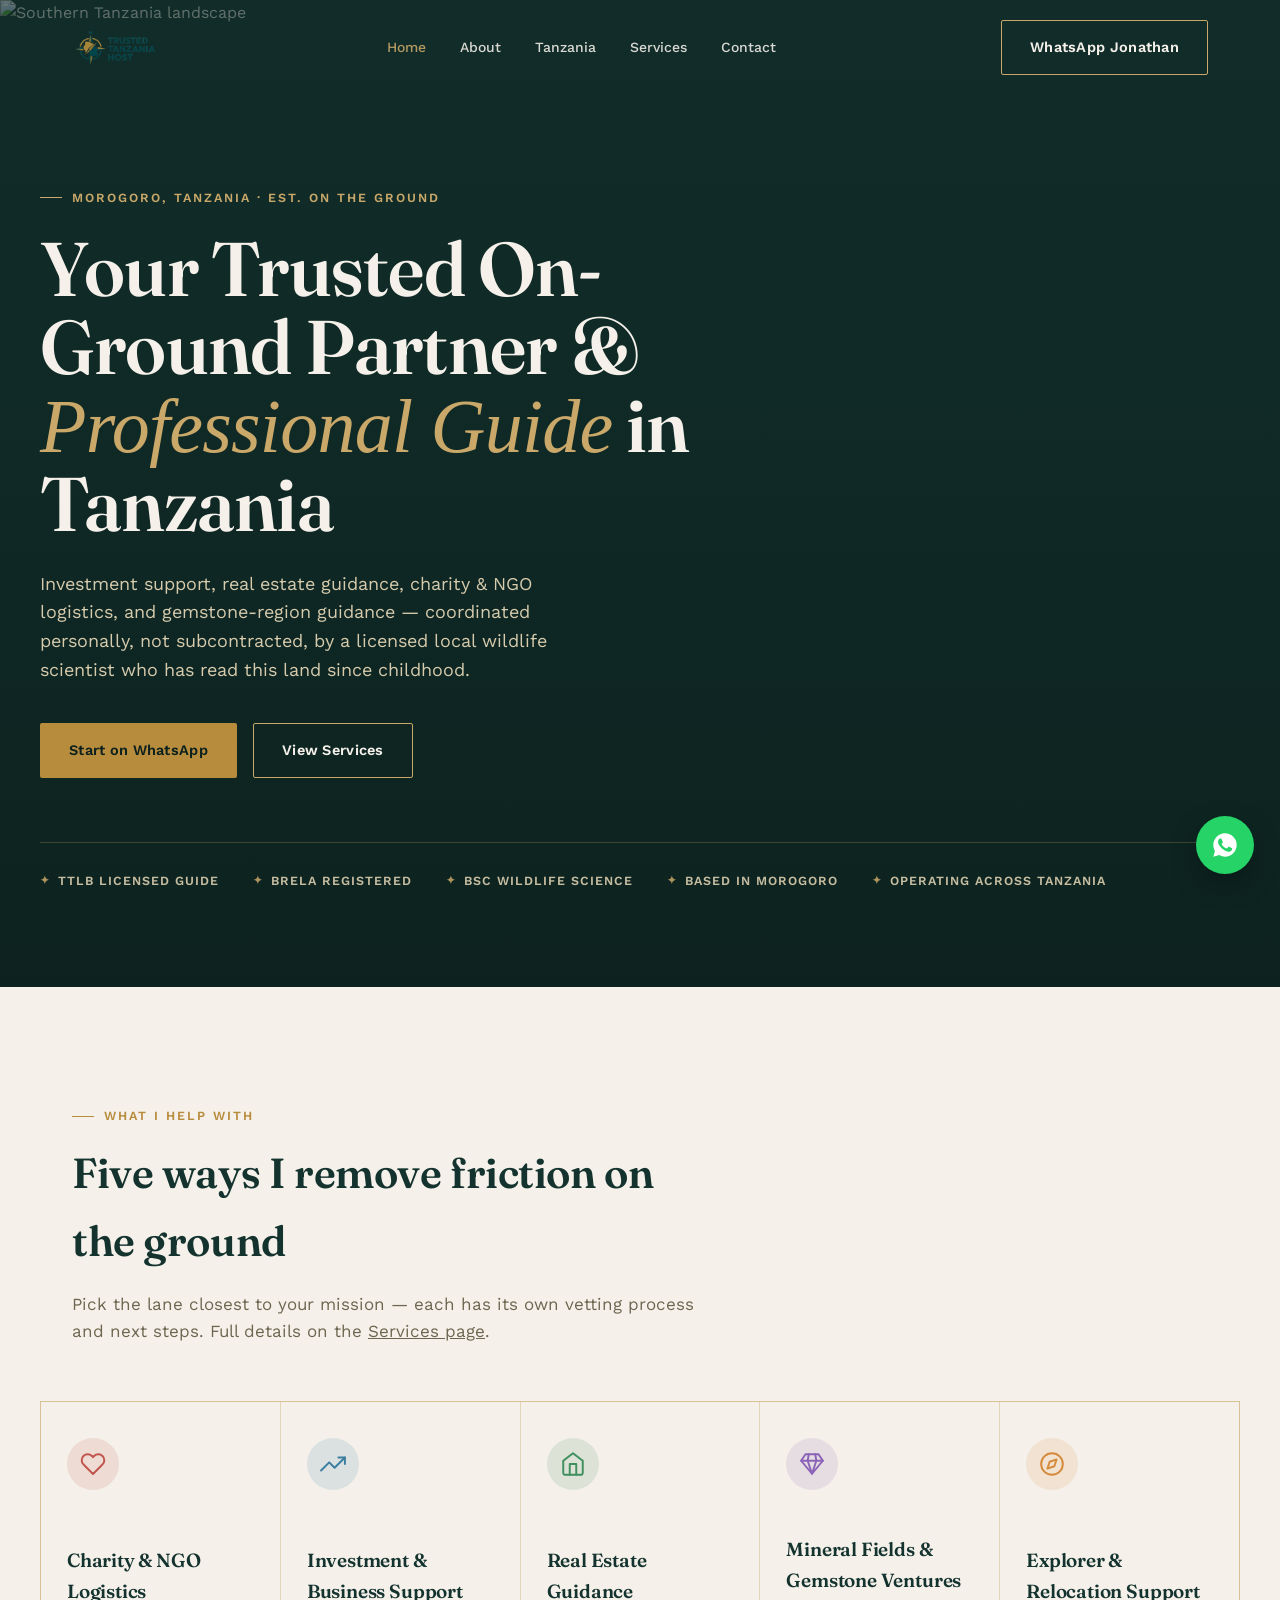
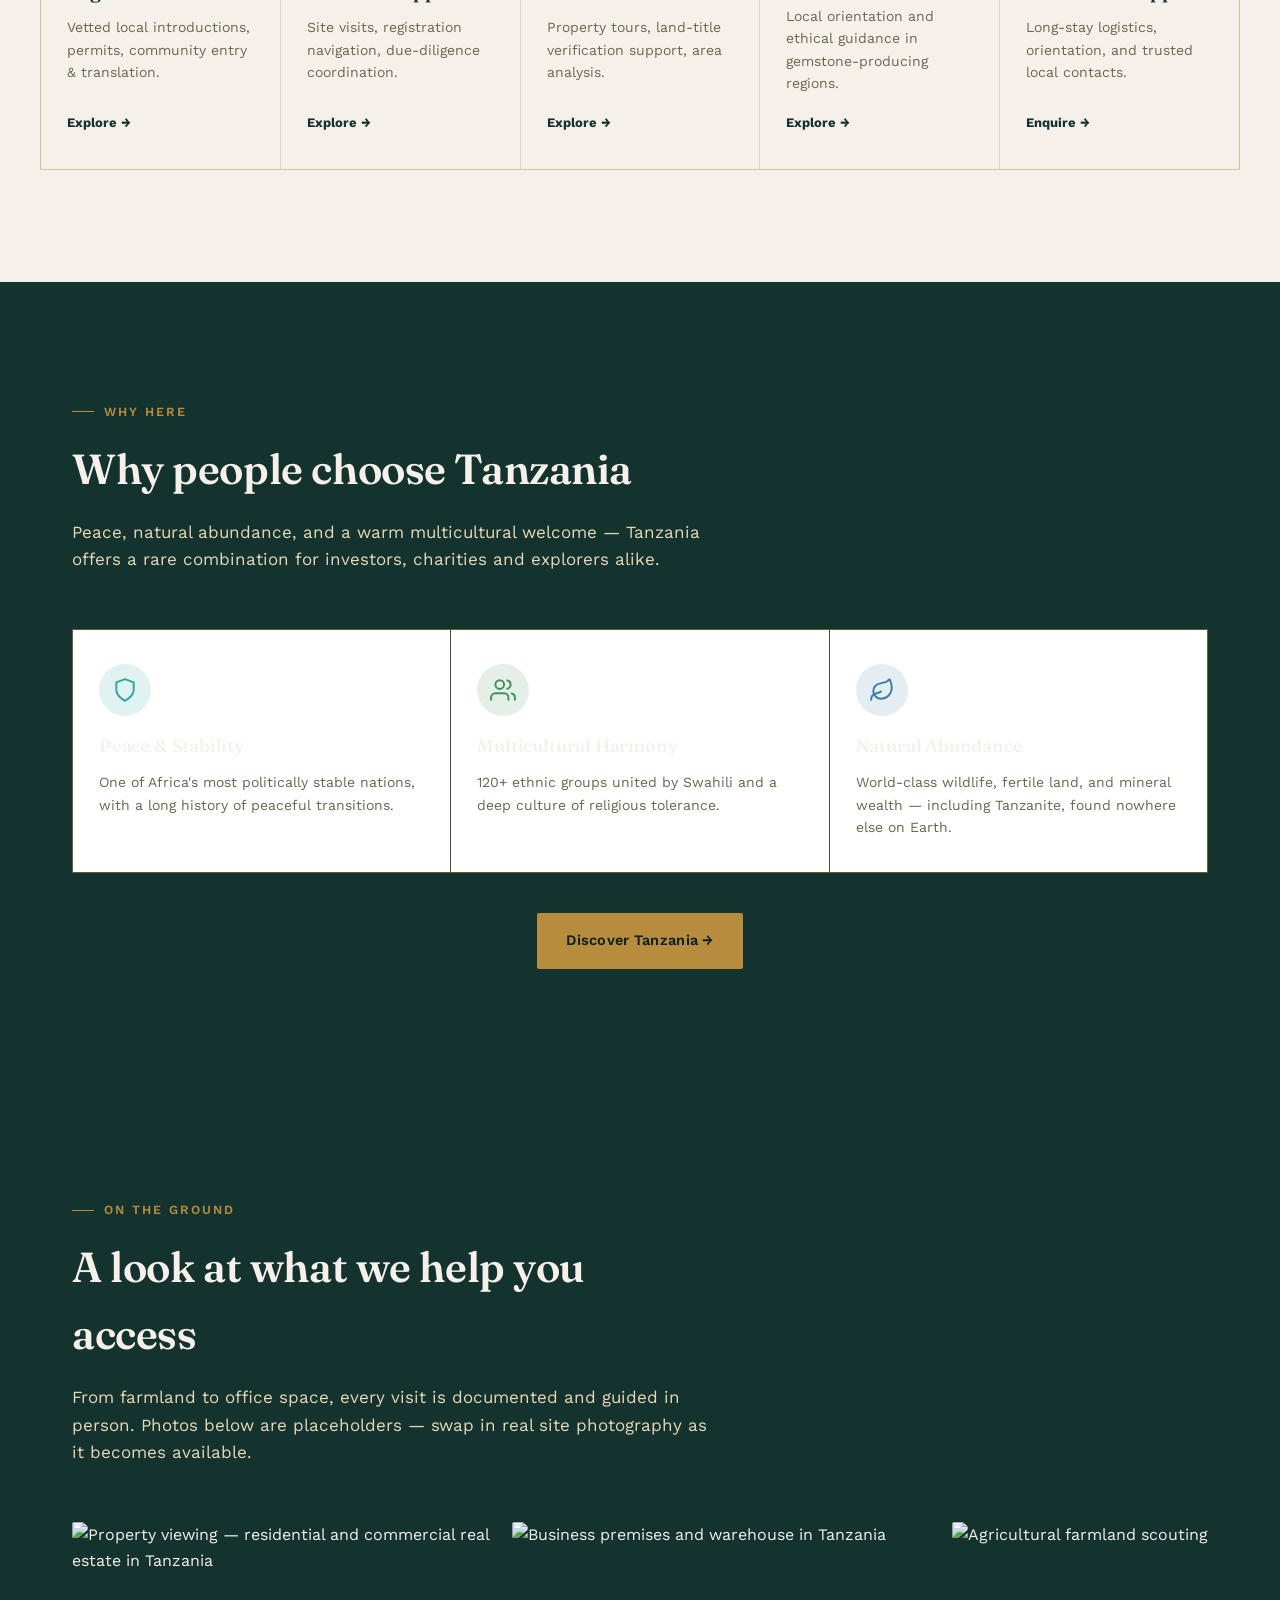
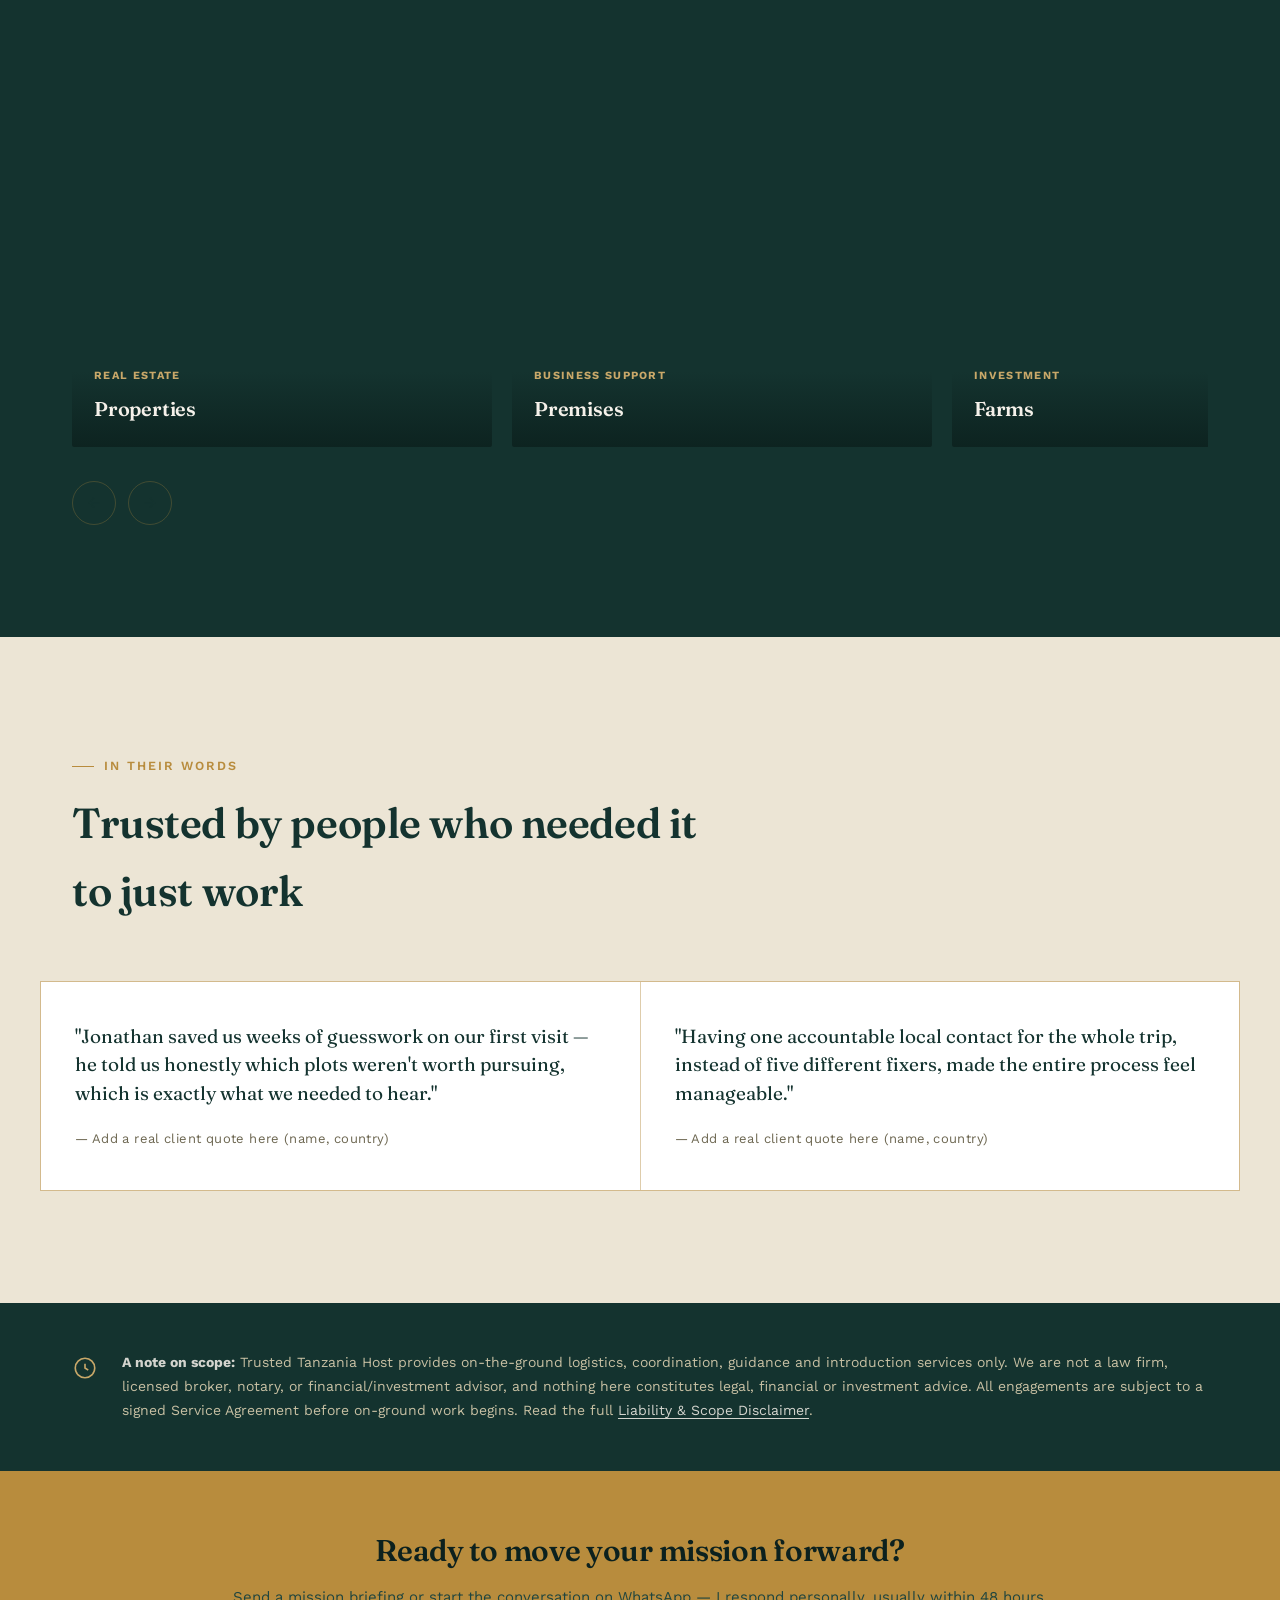
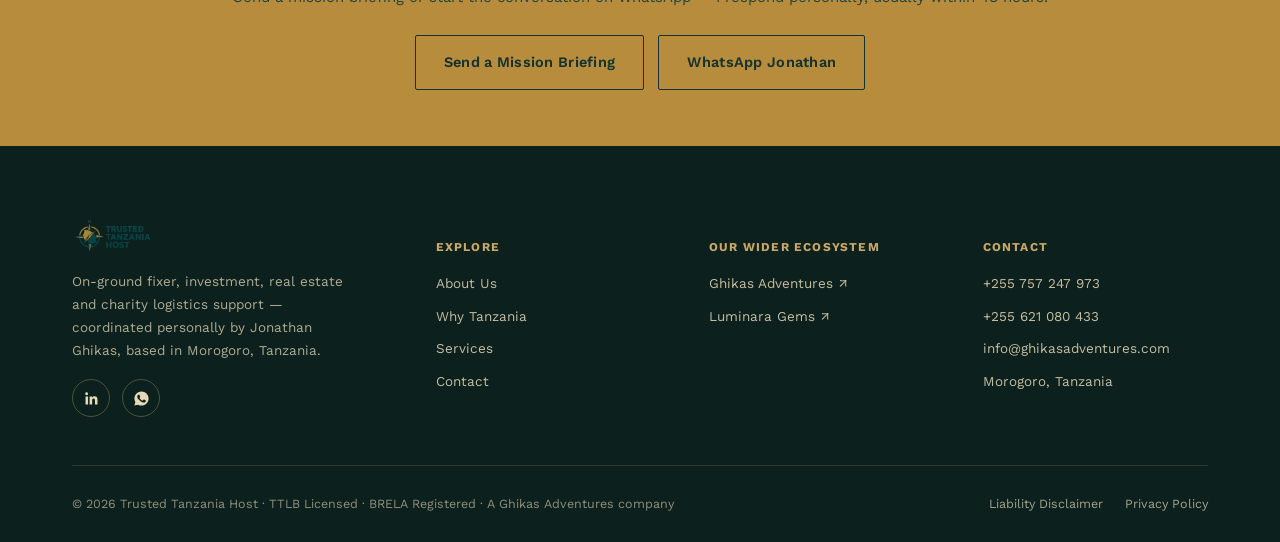
==== commit b2f8923a: "Add files via upload" ====
--- a/index.html
+++ b/index.html
@@ -62,7 +62,7 @@
 </header>
 
 <section class="hero" id="top">
-  <div class="hero-media"><img src="https://i.postimg.cc/26gbscPT/southernwilderness-Origins-Safaris-f1b9688215b4dfae2727226a6eb1b6d8.jpg" alt="Southern Tanzania landscape" loading="eager"></div>
+  <div class="hero-media"><img src="https://i.postimg.cc/Gt33fGpC/IMG-20241224-WA0006.jpg" alt="Southern Tanzania landscape" loading="eager"></div>
   <div class="wrap hero-content reveal">
     <span class="eyebrow">Morogoro, Tanzania · Est. on the ground</span>
     <h1>Your Trusted On-Ground Partner &amp; <em>Professional Guide</em> in Tanzania</h1>
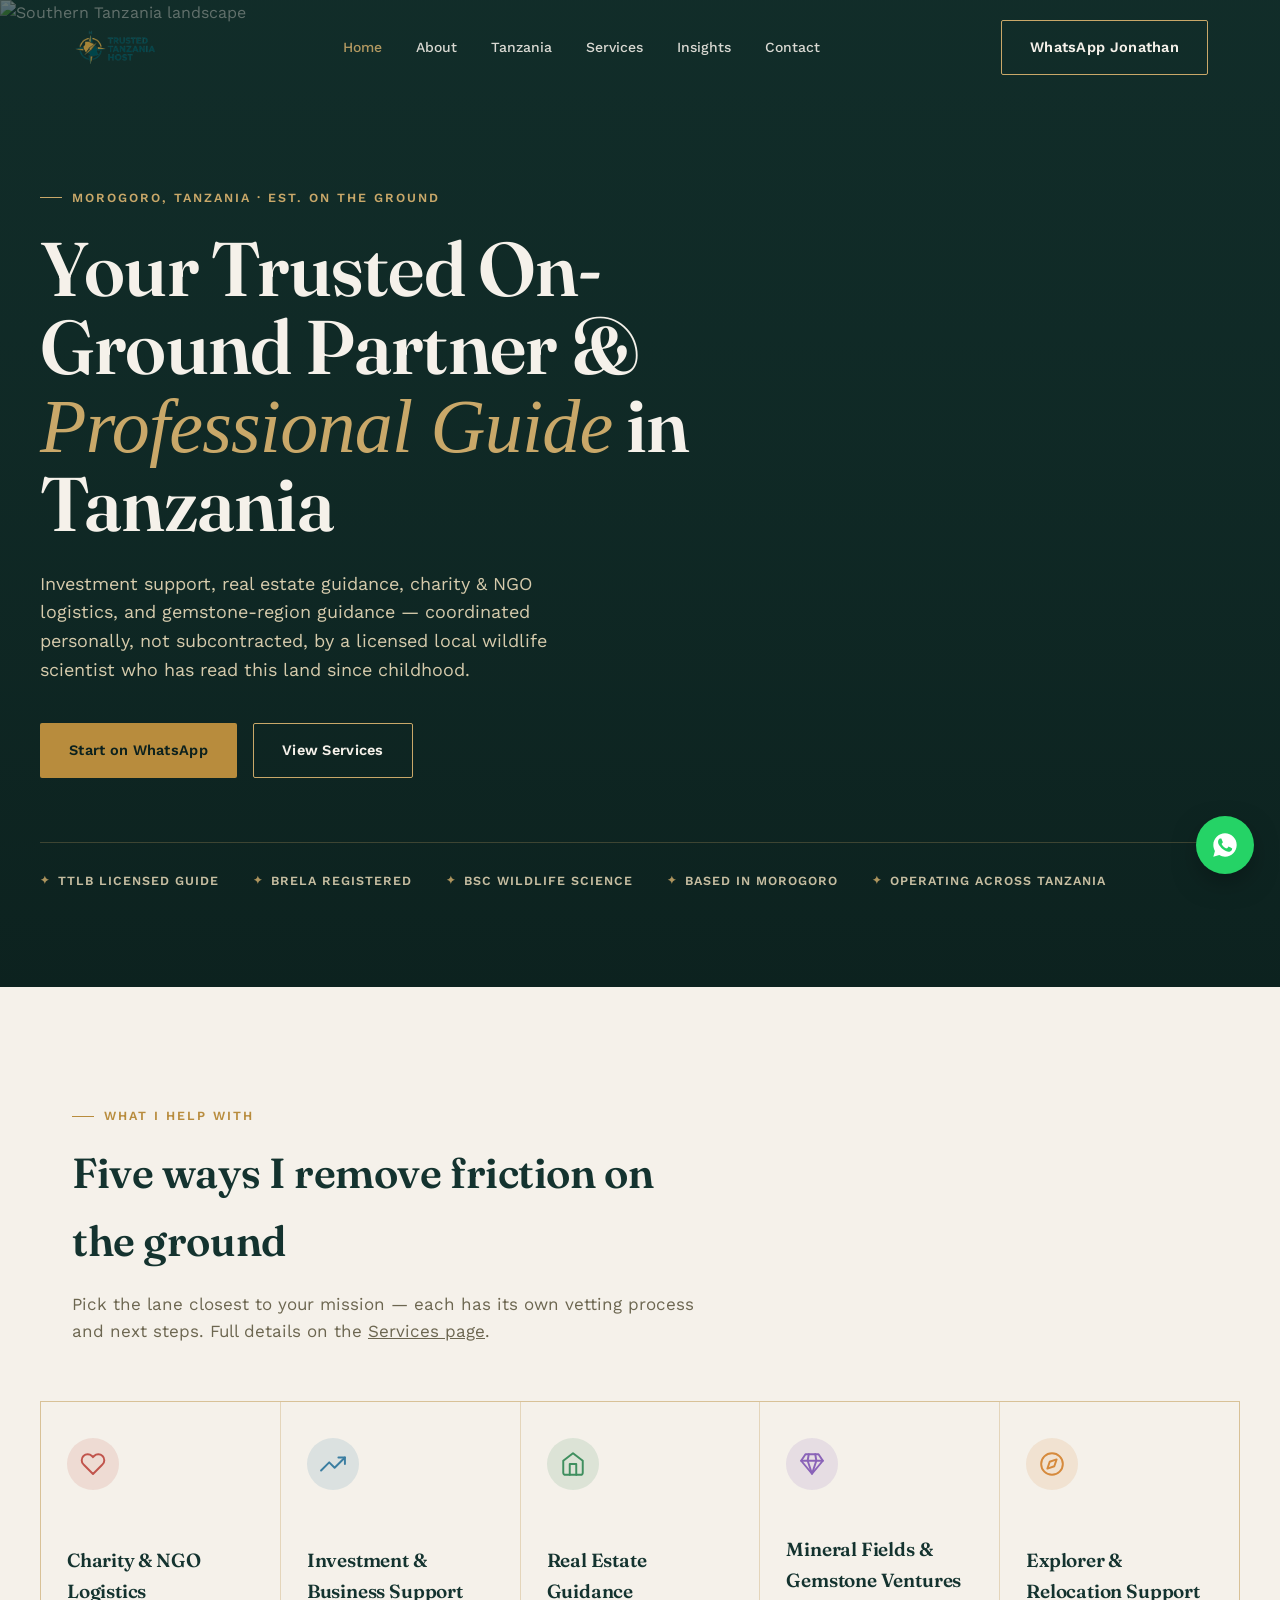
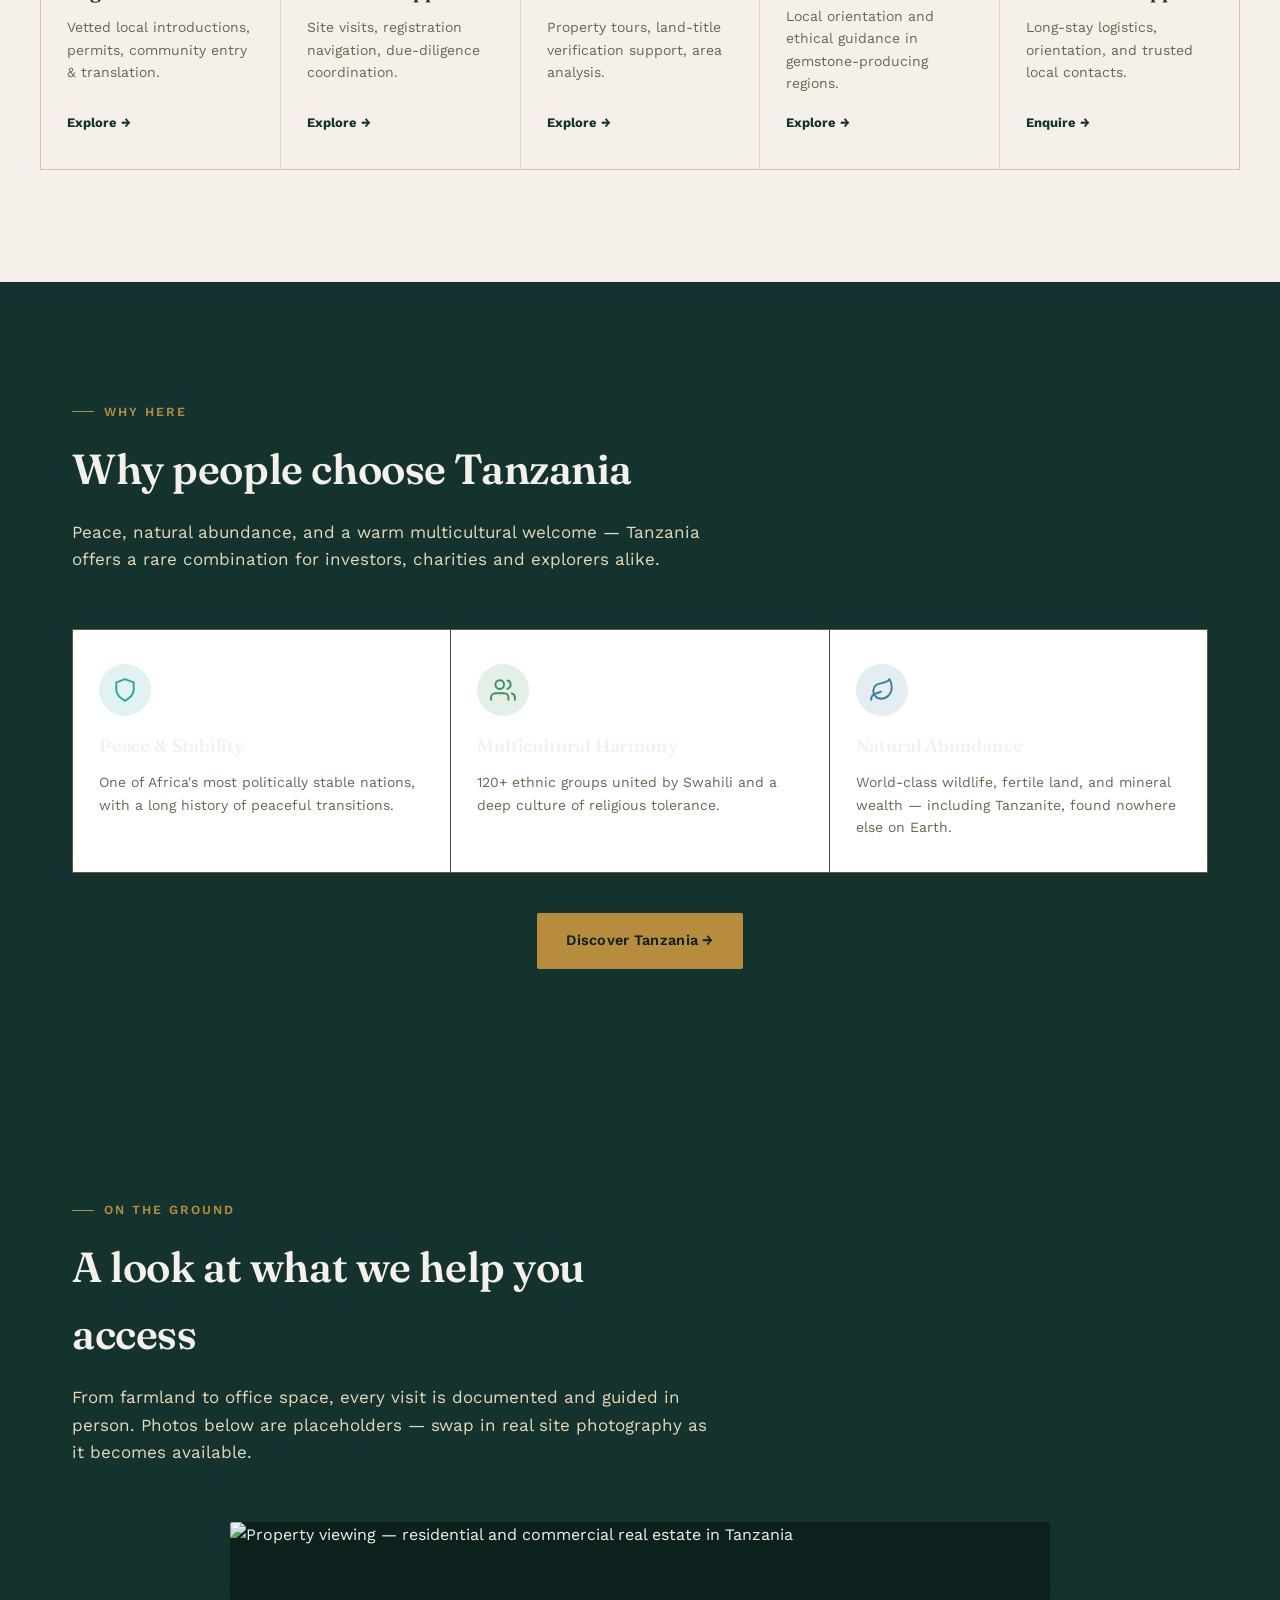
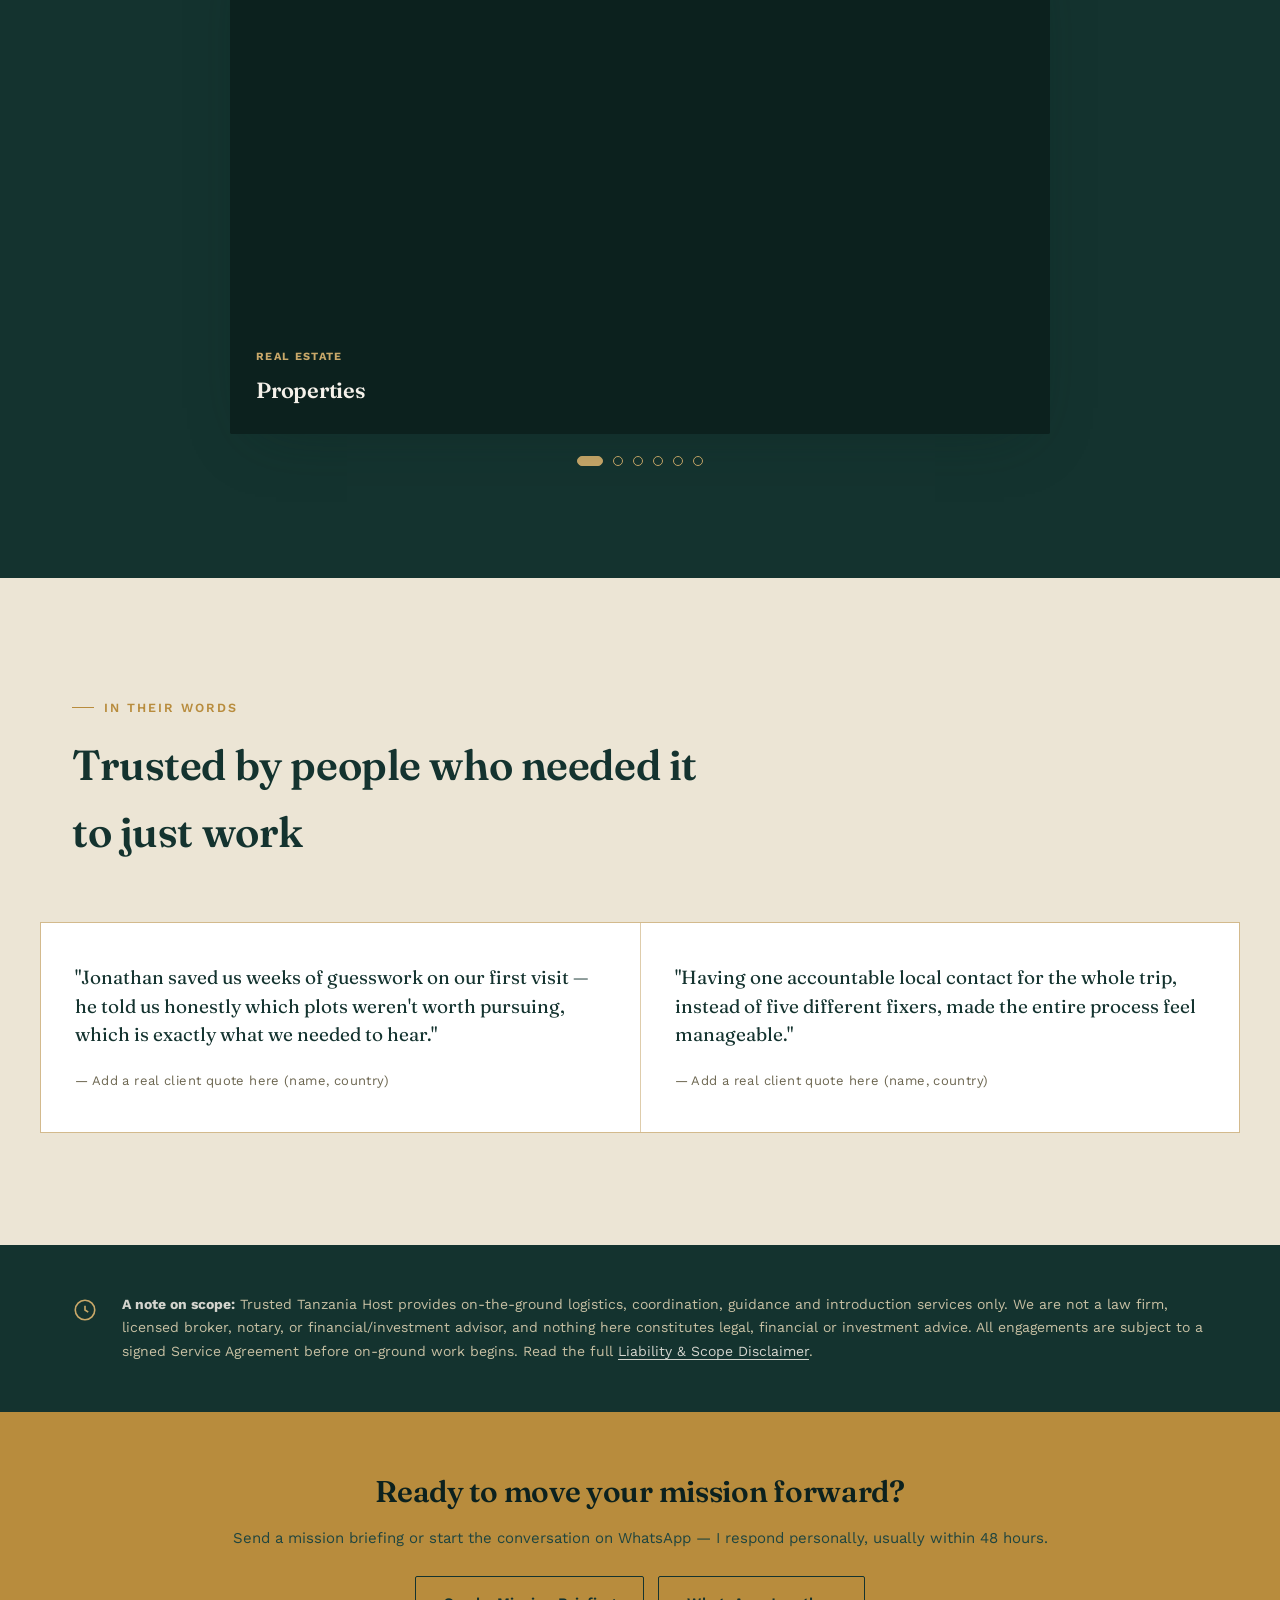
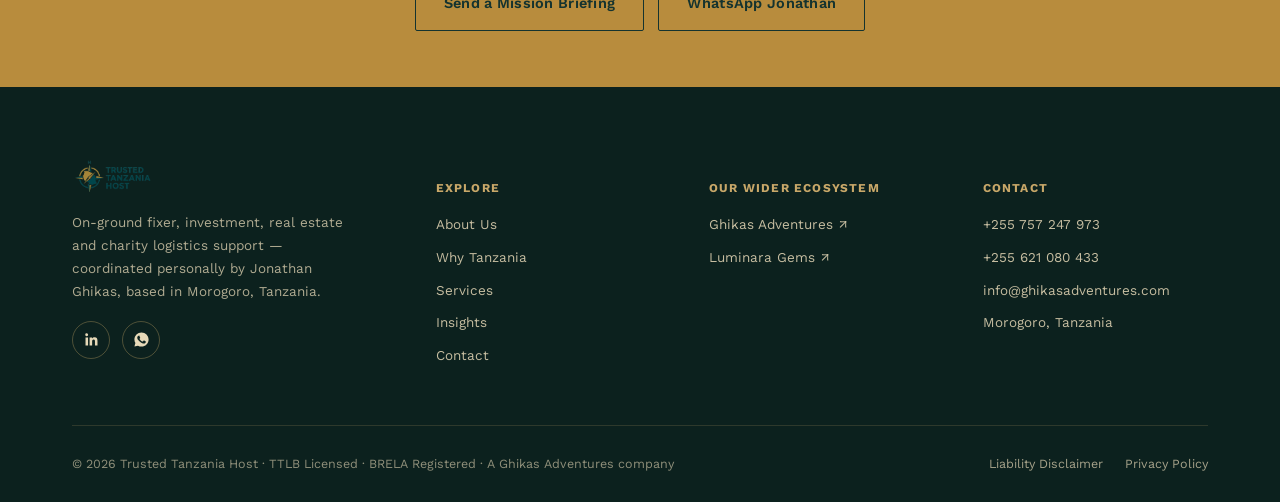
==== commit 543f67ef: "Add files via upload" ====
--- a/index.html
+++ b/index.html
@@ -52,6 +52,7 @@
       <a href="about.html">About</a>
       <a href="tanzania.html">Tanzania</a>
       <a href="services.html">Services</a>
+      <a href="insights.html">Insights</a>
       <a href="contact.html">Contact</a>
     </nav>
     <div class="header-cta">
@@ -174,17 +175,27 @@
     </div>
   </div>
   <div class="wrap gallery reveal">
-    <div class="gallery-track" id="galleryTrack">
-      <div class="gallery-slide"><img src="https://images.pexels.com/photos/37095503/pexels-photo-37095503.jpeg" alt="Property viewing — residential and commercial real estate in Tanzania"><div class="gallery-caption"><span class="tag">Real Estate</span><h4>Properties</h4></div></div>
-      <div class="gallery-slide"><img src="https://i.postimg.cc/sxKm9RB5/About-Us-Modern-Warehouses-For-Lease-In-Kenya-bea7fb15917775c23ec95c9c68153945.jpg" alt="Business premises and warehouse in Tanzania"><div class="gallery-caption"><span class="tag">Business Support</span><h4>Premises</h4></div></div>
-      <div class="gallery-slide"><img src="https://i.postimg.cc/T2QJsfwL/Crop-Field-Pictures-Download-Free-Images-on-Unsplash-d7290f94327682e4410f7d91d07f8c00.jpg" alt="Agricultural farmland scouting in Tanzania"><div class="gallery-caption"><span class="tag">Investment</span><h4>Farms</h4></div></div>
-      <div class="gallery-slide"><img src="https://i.postimg.cc/85NLy0gX/Le-projet-de-la-mine-duranium-de-Mkuju-River-relance-apres-la-visite-de-la-Pres-178f96f3e53cb33ae32f.jpg" alt="Gemstone-producing region landscape in Tanzania"><div class="gallery-caption"><span class="tag">Mineral Fields</span><h4>Mining Regions</h4></div></div>
-      <div class="gallery-slide"><img src="https://i.postimg.cc/XqXGmMHy/The-Perfect-Cozy-Home-For-You-Serviced-apartments-for-Rent-in-Dar-es-Salaam-076bb831a08d0c58bf4df55e.jpg" alt="Apartment and long-stay accommodation viewing in Tanzania"><div class="gallery-caption"><span class="tag">Real Estate</span><h4>Apartments</h4></div></div>
-      <div class="gallery-slide"><img src="https://i.postimg.cc/D0tZNS4D/The-BEST-Commercial-Office-spaces-for-rent-in-New-York-NY-Manhattan-So-Ho-Gree-ae18f04832f31dc50c610.jpg" alt="Office space and registration-ready business premises in Tanzania"><div class="gallery-caption"><span class="tag">Business Support</span><h4>Offices</h4></div></div>
-    </div>
-    <div class="gallery-nav">
-      <button id="galPrev" aria-label="Previous image">←</button>
-      <button id="galNext" aria-label="Next image">→</button>
+    <div class="spotlight" id="spotlight">
+      <div class="spotlight-frame">
+        <img class="spotlight-img is-active" src="https://images.pexels.com/photos/37095503/pexels-photo-37095503.jpeg" alt="Property viewing — residential and commercial real estate in Tanzania" data-tag="Real Estate" data-title="Properties">
+        <img class="spotlight-img" src="https://i.postimg.cc/sxKm9RB5/About-Us-Modern-Warehouses-For-Lease-In-Kenya-bea7fb15917775c23ec95c9c68153945.jpg" alt="Business premises and warehouse in Tanzania" data-tag="Business Support" data-title="Premises">
+        <img class="spotlight-img" src="https://i.postimg.cc/T2QJsfwL/Crop-Field-Pictures-Download-Free-Images-on-Unsplash-d7290f94327682e4410f7d91d07f8c00.jpg" alt="Agricultural farmland scouting in Tanzania" data-tag="Investment" data-title="Farms">
+        <img class="spotlight-img" src="https://i.postimg.cc/85NLy0gX/Le-projet-de-la-mine-duranium-de-Mkuju-River-relance-apres-la-visite-de-la-Pres-178f96f3e53cb33ae32f.jpg" alt="Gemstone-producing region landscape in Tanzania" data-tag="Mineral Fields" data-title="Mining Regions">
+        <img class="spotlight-img" src="https://i.postimg.cc/XqXGmMHy/The-Perfect-Cozy-Home-For-You-Serviced-apartments-for-Rent-in-Dar-es-Salaam-076bb831a08d0c58bf4df55e.jpg" alt="Apartment and long-stay accommodation viewing in Tanzania" data-tag="Real Estate" data-title="Apartments">
+        <img class="spotlight-img" src="https://i.postimg.cc/D0tZNS4D/The-BEST-Commercial-Office-spaces-for-rent-in-New-York-NY-Manhattan-So-Ho-Gree-ae18f04832f31dc50c610.jpg" alt="Office space and registration-ready business premises in Tanzania" data-tag="Business Support" data-title="Offices">
+        <div class="spotlight-caption">
+          <span class="tag" id="spotlightTag">Real Estate</span>
+          <h4 id="spotlightTitle">Properties</h4>
+        </div>
+      </div>
+      <div class="spotlight-dots" id="spotlightDots">
+        <button class="is-active" data-i="0" aria-label="Properties"></button>
+        <button data-i="1" aria-label="Premises"></button>
+        <button data-i="2" aria-label="Farms"></button>
+        <button data-i="3" aria-label="Mining Regions"></button>
+        <button data-i="4" aria-label="Apartments"></button>
+        <button data-i="5" aria-label="Offices"></button>
+      </div>
     </div>
   </div>
 </section>
@@ -251,6 +262,7 @@
           <li><a href="about.html">About Us</a></li>
           <li><a href="tanzania.html">Why Tanzania</a></li>
           <li><a href="services.html">Services</a></li>
+          <li><a href="insights.html">Insights</a></li>
           <li><a href="contact.html">Contact</a></li>
         </ul>
       </div>
--- a/styles.css
+++ b/styles.css
@@ -226,35 +226,32 @@
 .notice-box strong{color:var(--ink); display:block; margin-bottom:6px; font-size:13px; letter-spacing:0.04em; text-transform:uppercase;}
 .notice-box a{color:var(--ink); text-decoration:underline; text-underline-offset:2px;}
 
-/* ============ GALLERY / SLIDESHOW ============ */
-.gallery{position:relative;}
-.gallery-track{
-  display:flex; gap:20px; overflow-x:auto; scroll-snap-type:x mandatory;
-  padding-bottom:10px; -webkit-overflow-scrolling:touch;
-  scrollbar-width:thin; scrollbar-color:var(--gold) transparent;
-}
-.gallery-track::-webkit-scrollbar{height:6px;}
-.gallery-track::-webkit-scrollbar-thumb{background:var(--gold-soft);}
-.gallery-slide{
-  position:relative; flex:0 0 auto; width:min(78vw,420px); aspect-ratio:8/10;
-  scroll-snap-align:start; overflow:hidden; border-radius:var(--radius);
-}
-.gallery-slide img{width:100%; height:100%; object-fit:cover; transition:transform .6s ease;}
-.gallery-slide:hover img{transform:scale(1.05);}
-.gallery-caption{
-  position:absolute; left:0; right:0; bottom:0; padding:22px;
-  background:linear-gradient(0deg, rgba(12,33,30,0.88) 0%, rgba(12,33,30,0) 70%);
-  color:var(--cream);
-}
-.gallery-caption .tag{font-size:11px; letter-spacing:0.12em; text-transform:uppercase; color:var(--gold-soft); font-weight:700;}
-.gallery-caption h4{color:var(--cream); font-size:20px; margin-top:6px;}
-.gallery-nav{display:flex; gap:12px; margin-top:24px;}
-.gallery-nav button{
-  width:44px; height:44px; border-radius:50%; border:1px solid var(--line);
-  background:transparent; display:flex; align-items:center; justify-content:center;
-  font-size:16px; color:var(--ink); transition:.2s;
-}
-.gallery-nav button:hover{background:var(--gold); border-color:var(--gold); color:var(--ink-dark);}
+/* ============ GALLERY — AUTO CROSSFADE SPOTLIGHT ============ */
+.spotlight{position:relative;}
+.spotlight-frame{
+  position:relative; width:100%; max-width:820px; margin:0 auto;
+  aspect-ratio:16/10; border-radius:var(--radius); overflow:hidden; box-shadow:var(--shadow);
+  background:var(--ink-dark);
+}
+.spotlight-img{
+  position:absolute; inset:0; width:100%; height:100%; object-fit:cover;
+  opacity:0; transition:opacity 1.1s ease;
+}
+.spotlight-img.is-active{opacity:1;}
+.spotlight-caption{
+  position:absolute; left:0; right:0; bottom:0; padding:26px;
+  background:linear-gradient(0deg, rgba(12,33,30,0.9) 0%, rgba(12,33,30,0) 75%);
+  color:var(--cream); z-index:2;
+}
+.spotlight-caption .tag{font-size:11px; letter-spacing:0.12em; text-transform:uppercase; color:var(--gold-soft); font-weight:700;}
+.spotlight-caption h4{color:var(--cream); font-size:22px; margin-top:6px;}
+.spotlight-dots{display:flex; justify-content:center; gap:10px; margin-top:22px;}
+.spotlight-dots button{
+  width:10px; height:10px; border-radius:50%; border:1px solid var(--gold-soft);
+  background:transparent; padding:0; transition:.25s;
+}
+.spotlight-dots button.is-active{background:var(--gold-soft); width:26px; border-radius:6px;}
+
 
 /* ============ HOW IT WORKS — bearings ============ */
 .bearings{display:grid; grid-template-columns:repeat(4,1fr); gap:1px; background:var(--line); border:1px solid var(--line); margin-top:8px;}
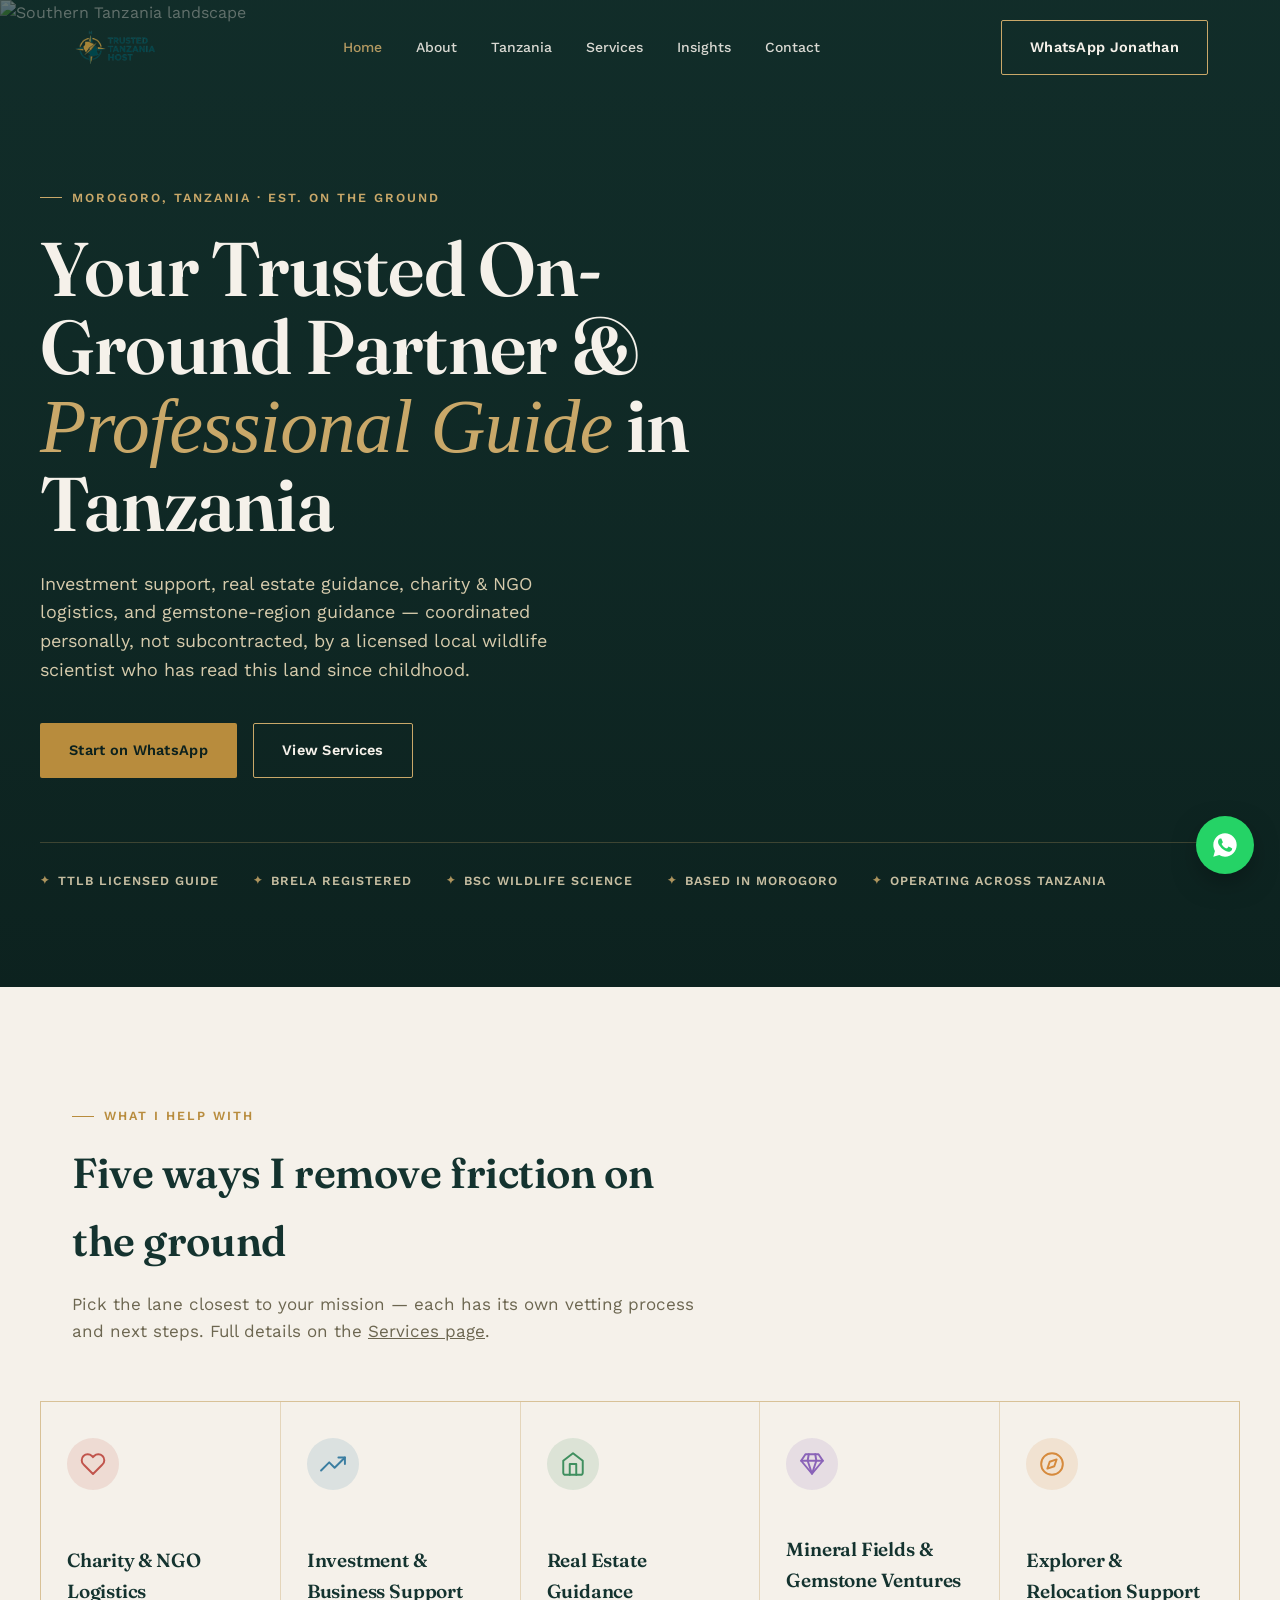
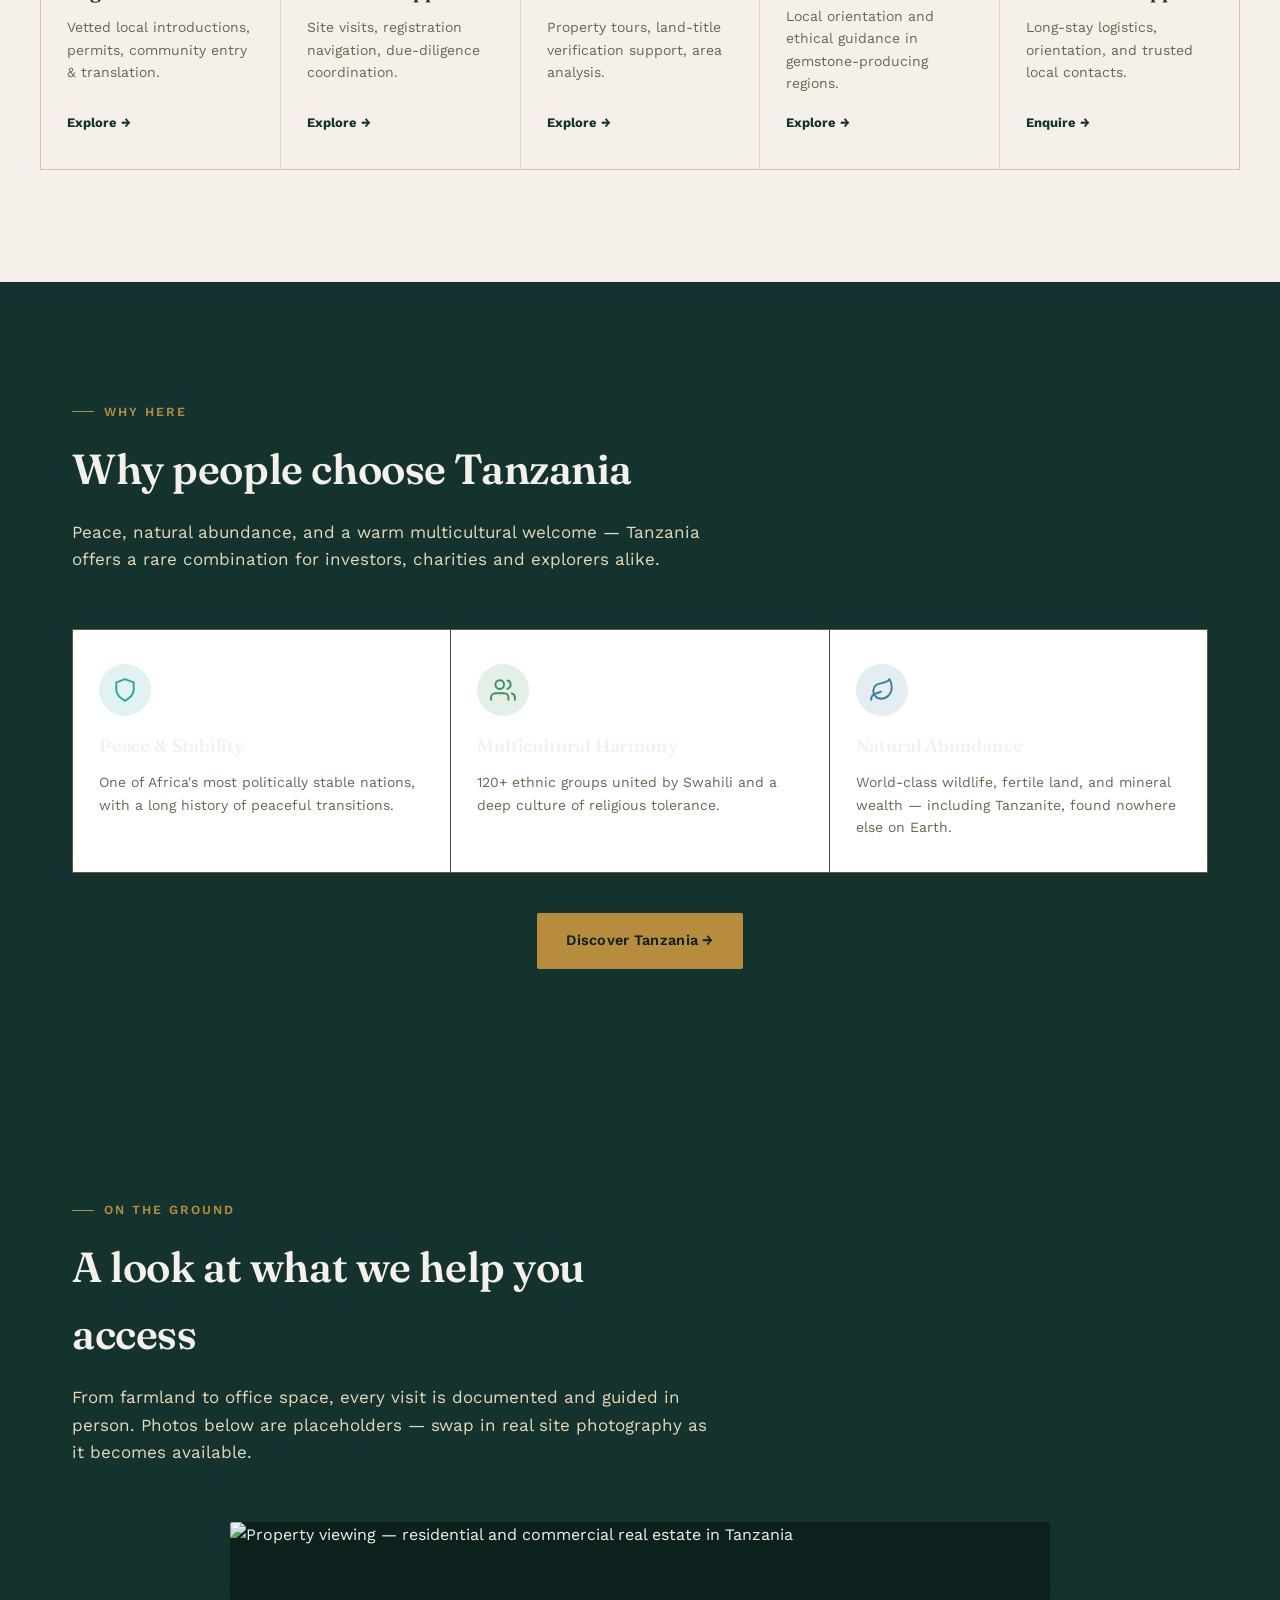
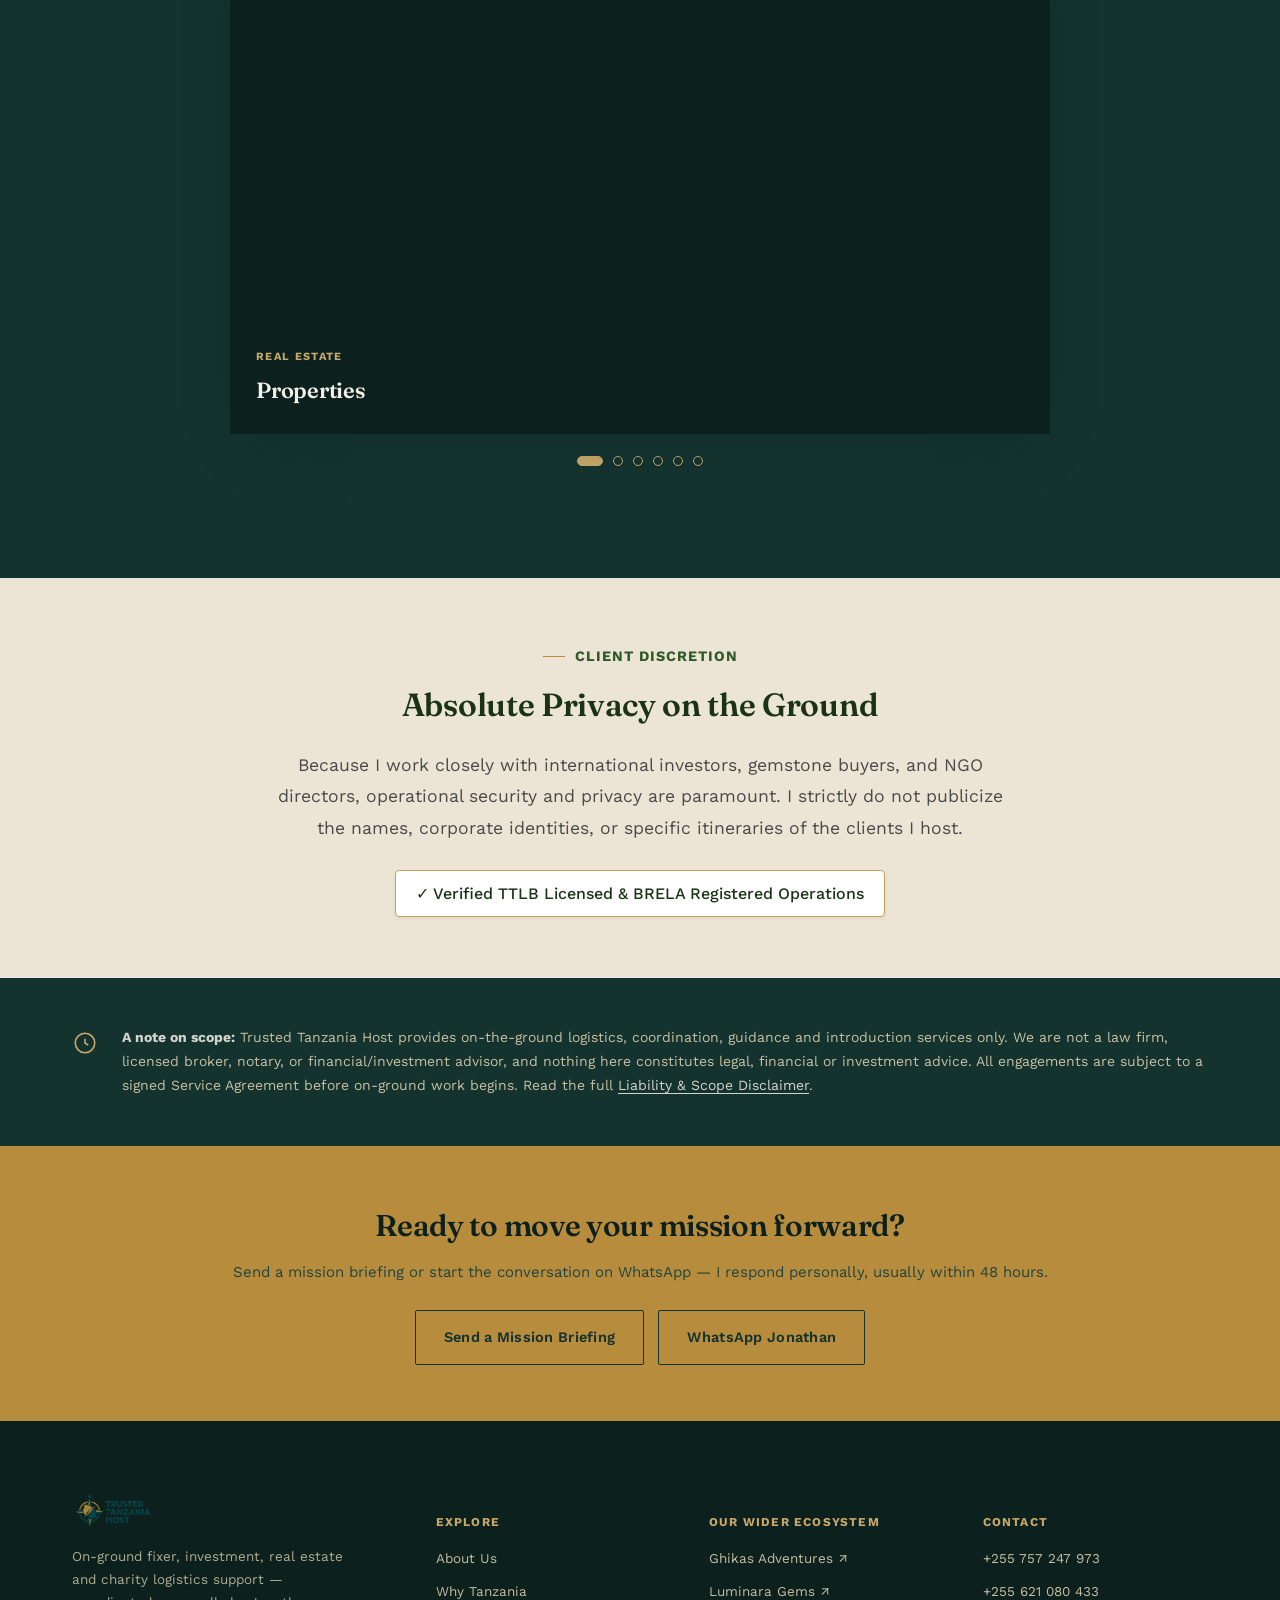
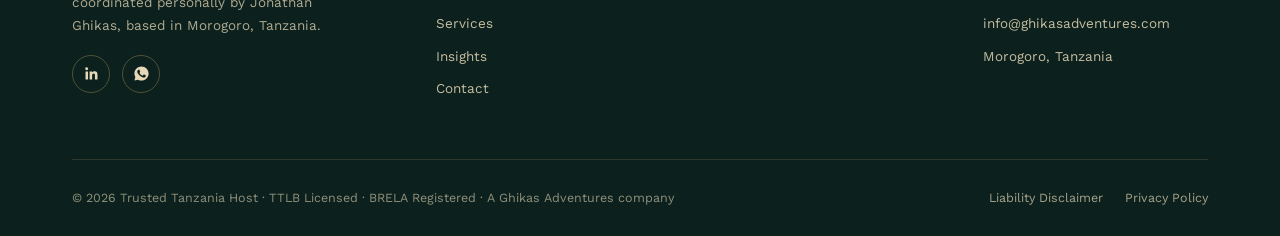
==== commit 678f645e: "Refactor testimonials and emphasize client privacy Removed testimonial section and added client disc" ====
--- a/index.html
+++ b/index.html
@@ -199,23 +199,16 @@
     </div>
   </div>
 </section>
-
-<section class="section section--dim">
-  <div class="wrap">
-    <div class="section-head reveal">
-      <span class="eyebrow">In Their Words</span>
-      <h2>Trusted by people who needed it to just work</h2>
-    </div>
-  </div>
-  <div class="wrap" style="padding:0;">
-    <div class="testimonial-row reveal">
-      <div class="testimonial">
-        <blockquote>"Jonathan saved us weeks of guesswork on our first visit — he told us honestly which plots weren't worth pursuing, which is exactly what we needed to hear."</blockquote>
-        <cite>— Add a real client quote here (name, country)</cite>
-      </div>
-      <div class="testimonial">
-        <blockquote>"Having one accountable local contact for the whole trip, instead of five different fixers, made the entire process feel manageable."</blockquote>
-        <cite>— Add a real client quote here (name, country)</cite>
+<section class="section section--dim confidentiality" style="padding: 60px 0; border-top: 1px solid var(--border-color, #e2e8f0); border-bottom: 1px solid var(--border-color, #e2e8f0);">
+  <div class="wrap" style="max-width: 800px; margin: 0 auto; text-align: center;">
+    <div class="reveal">
+      <span class="eyebrow" style="color: #2d5a27; font-weight: bold; text-transform: uppercase; letter-spacing: 1px; font-size: 0.9rem;">Client Discretion</span>
+      <h2 style="font-size: 2rem; color: #1a3316; margin-top: 10px; margin-bottom: 20px;">Absolute Privacy on the Ground</h2>
+      <p style="color: #4a4a4a; line-height: 1.8; font-size: 1.1rem; margin: 0 auto 25px auto;">
+        Because I work closely with international investors, gemstone buyers, and NGO directors, operational security and privacy are paramount. I strictly do not publicize the names, corporate identities, or specific itineraries of the clients I host.
+      </p>
+      <div style="display: inline-block; padding: 10px 20px; background-color: #ffffff; border: 1px solid #c5a059; border-radius: 4px; color: #1a3316; font-weight: 500; box-shadow: 0 2px 4px rgba(0,0,0,0.05);">
+        ✓ Verified TTLB Licensed & BRELA Registered Operations
       </div>
     </div>
   </div>
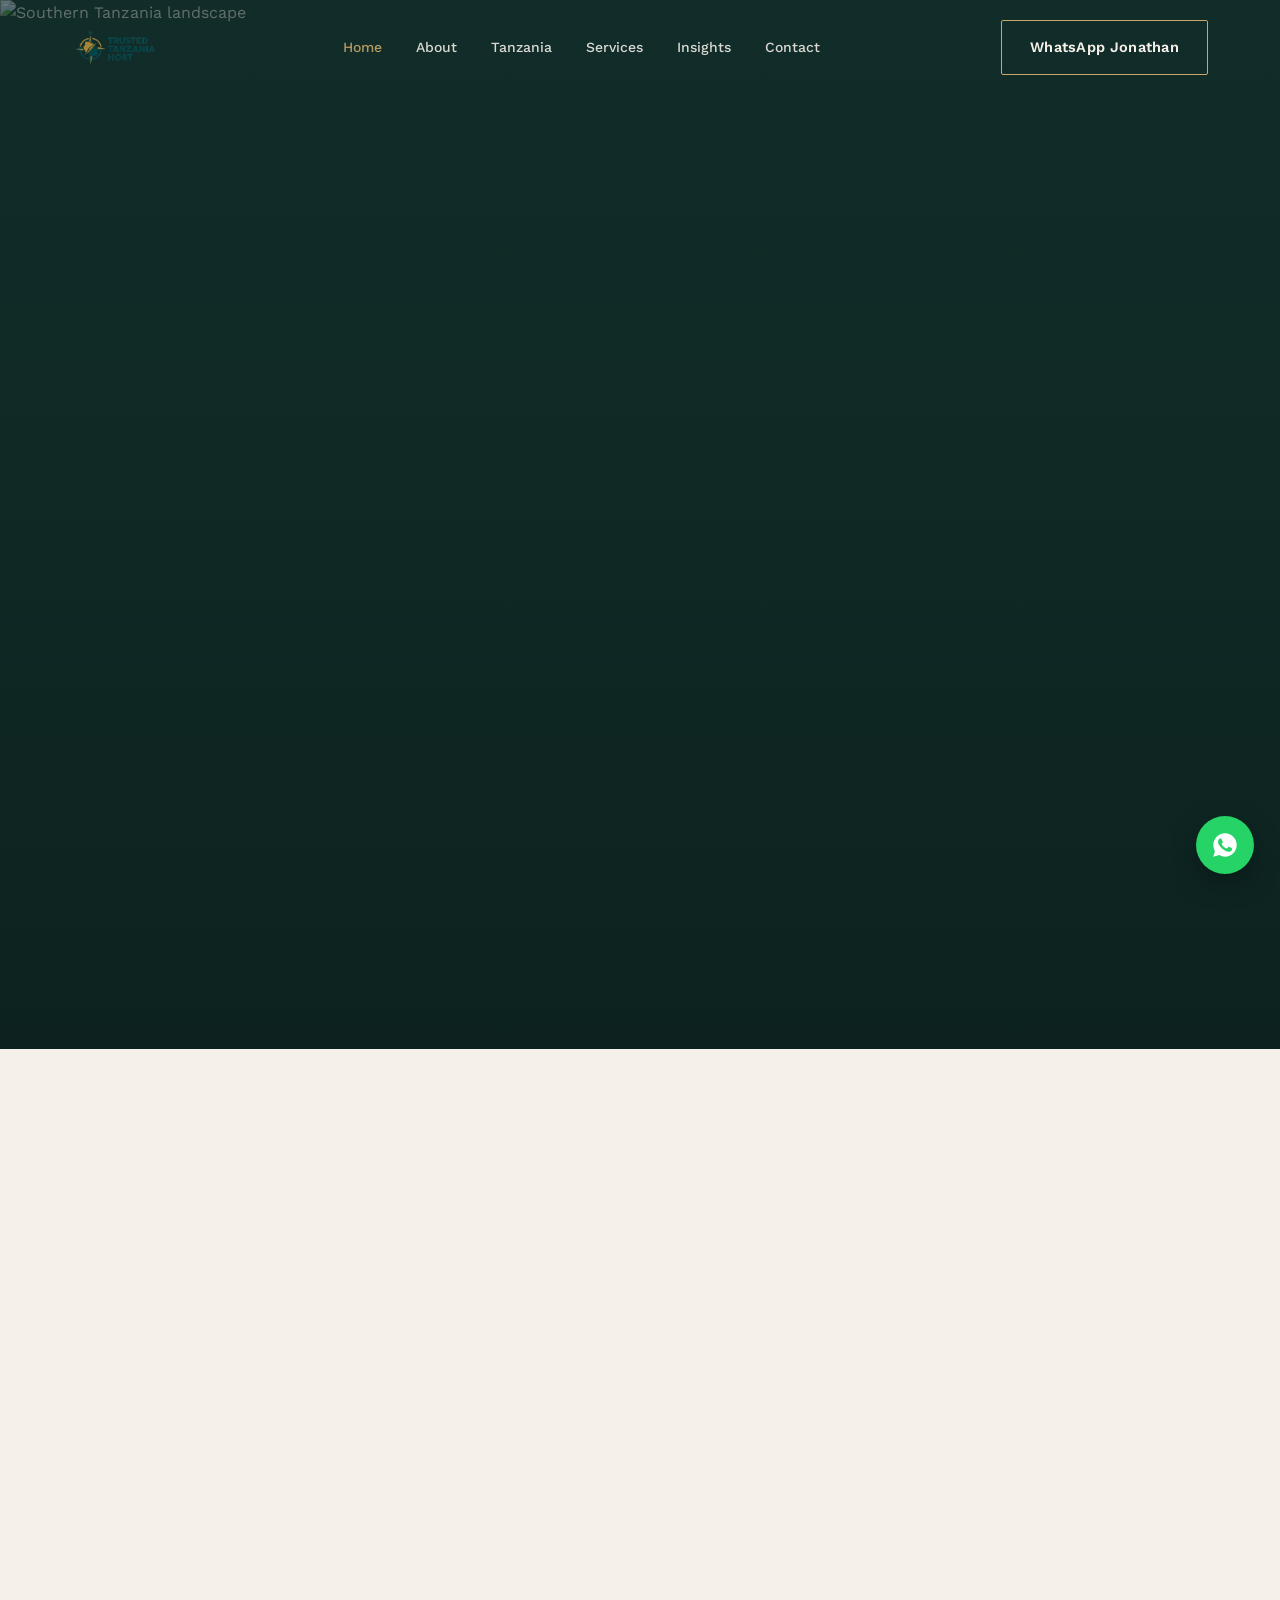
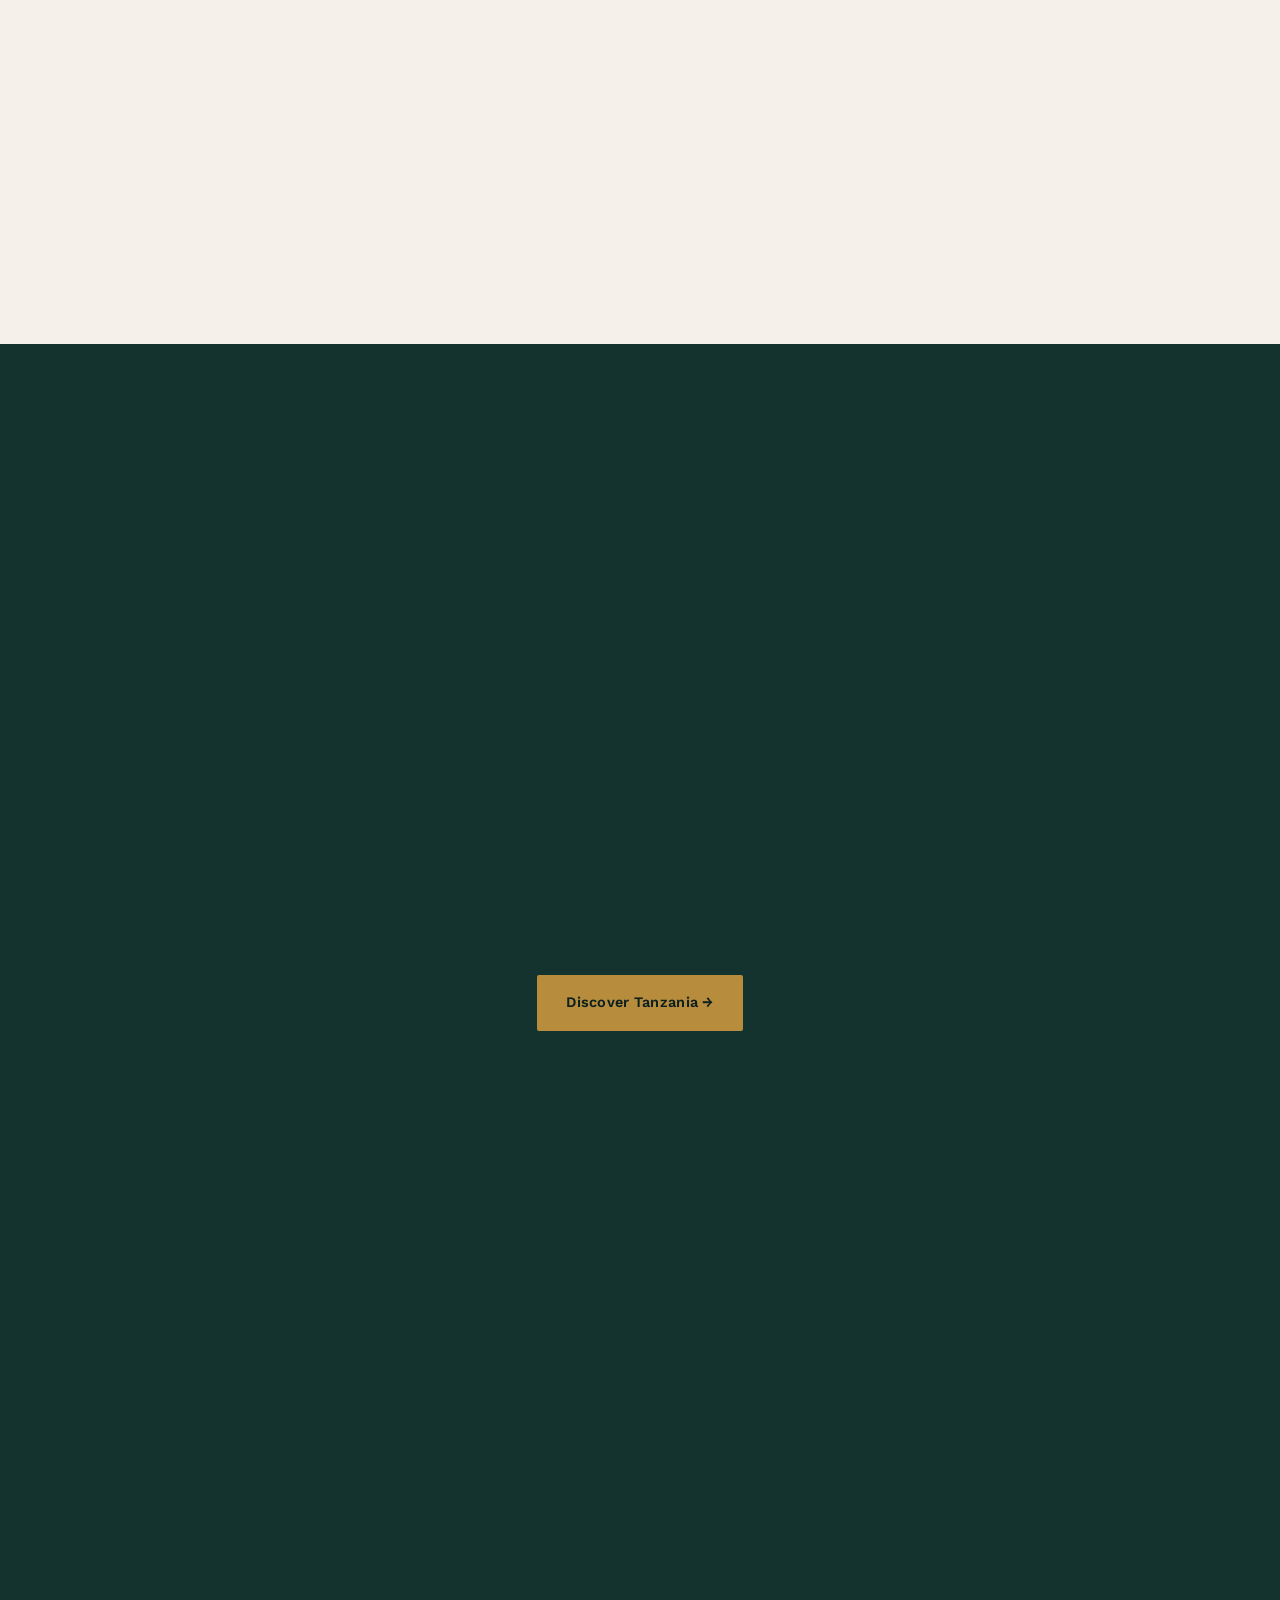
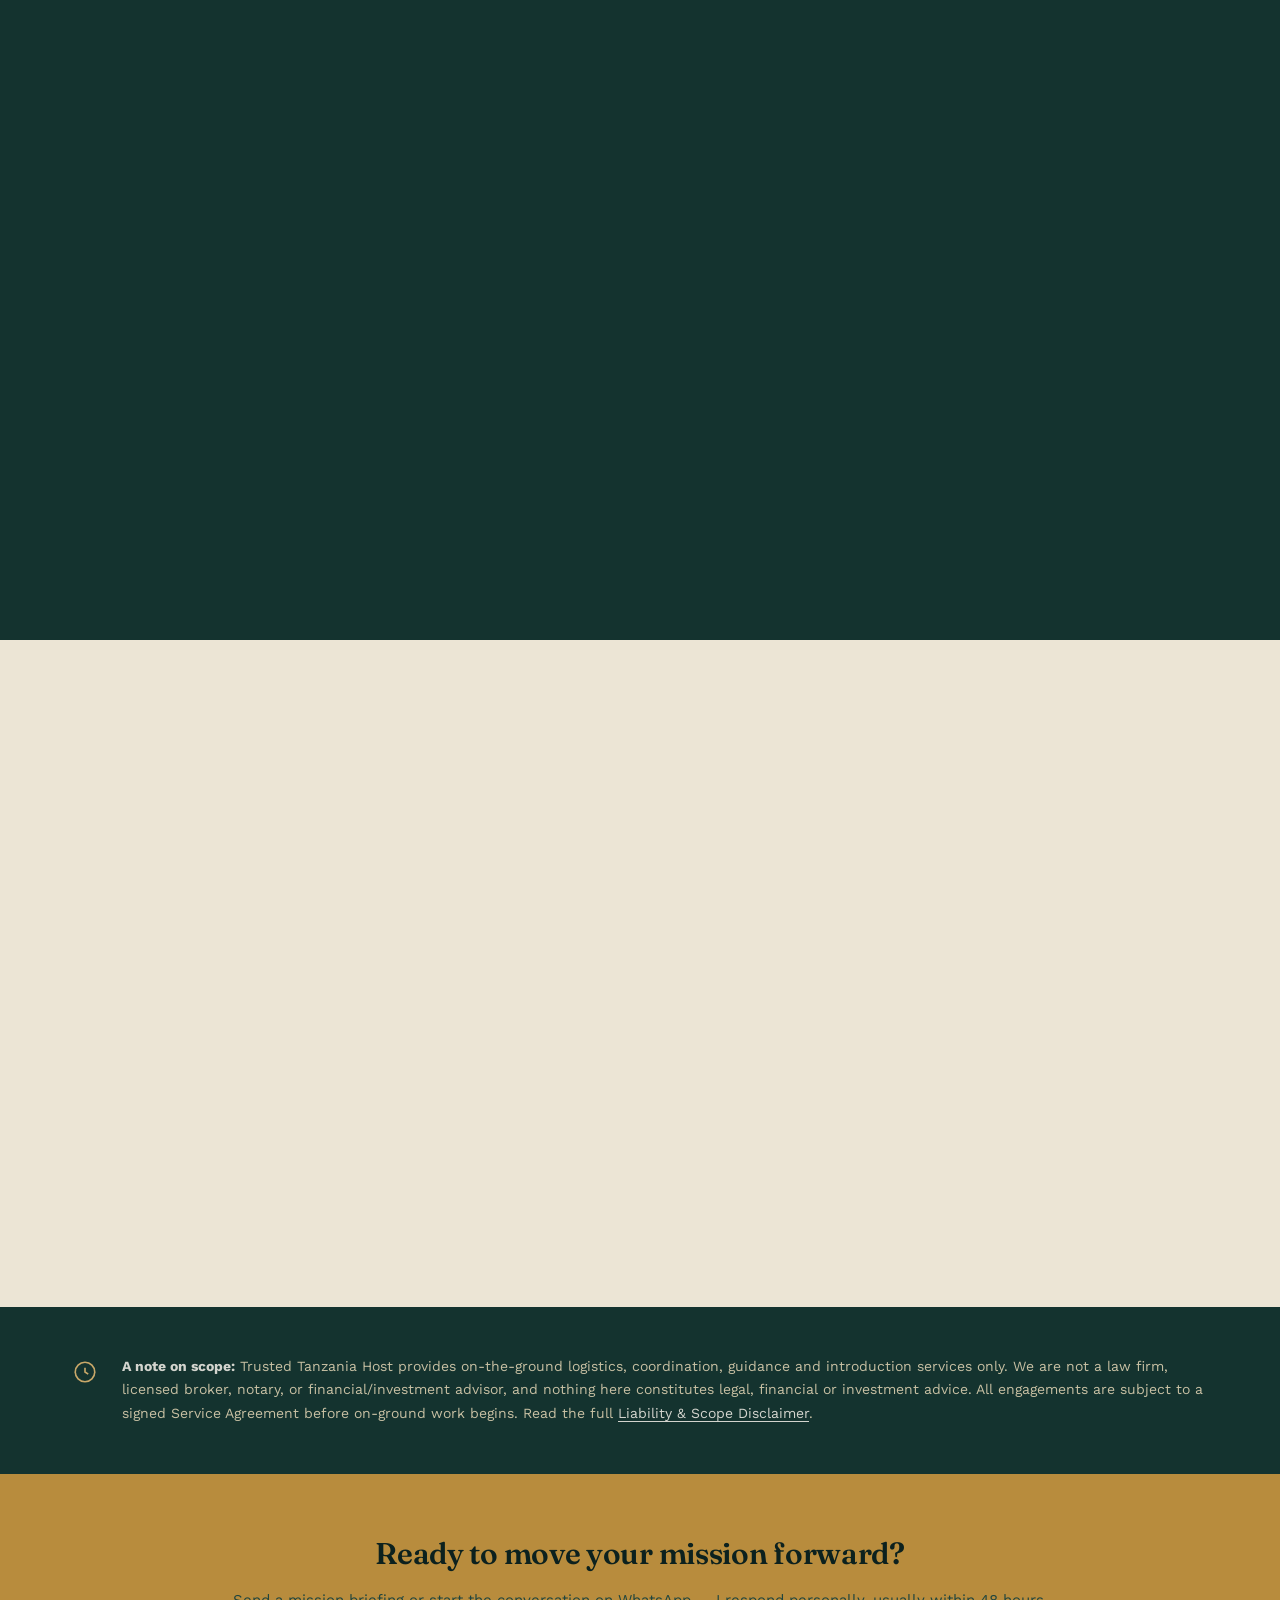
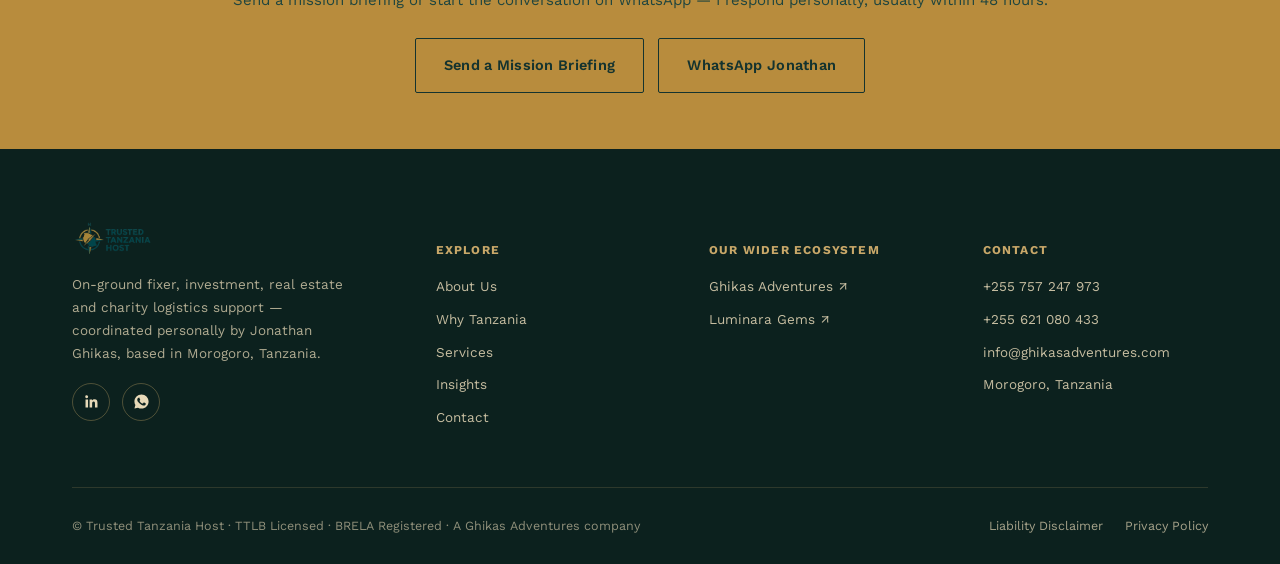
==== commit 87dd3dfc: "Add files via upload" ====
--- a/index.html
+++ b/index.html
@@ -4,7 +4,7 @@
 <meta charset="UTF-8">
 <meta name="viewport" content="width=device-width, initial-scale=1.0">
 <title>Trusted Tanzania Host — Local Fixer, Investment &amp; Relocation Support | Jonathan Ghikas</title>
-<meta name="description" content="On-ground fixer, investment, real estate and charity logistics support in Tanzania. Led by Jonathan Ghikas — BSc Wildlife Science, TTLB licensed, BRELA registered, based in Morogoro.">
+<meta name="description" content="Local fixer and personal guide in Tanzania for investors, NGOs, and explorers. Jonathan Ghikas offers on-ground investment support, real estate guidance, and charity logistics — BSc Wildlife Science, TTLB licensed, based in Morogoro.">
 <link rel="canonical" href="https://tanzaniahost.ghikasadventures.com/">
 <meta property="og:type" content="website">
 <meta property="og:site_name" content="Trusted Tanzania Host">
@@ -68,6 +68,7 @@
     <span class="eyebrow">Morogoro, Tanzania · Est. on the ground</span>
     <h1>Your Trusted On-Ground Partner &amp; <em>Professional Guide</em> in Tanzania</h1>
     <p class="hero-sub">Investment support, real estate guidance, charity &amp; NGO logistics, and gemstone-region guidance — coordinated personally, not subcontracted, by a licensed local wildlife scientist who has read this land since childhood.</p>
+    <p class="hero-sub" style="margin-top:14px; font-size:15px; opacity:0.85;">Known locally as a trusted fixer and personal guide for investors, NGOs, and explorers across Tanzania.</p>
     <div class="hero-cta">
       <a class="btn btn-gold" href="https://wa.me/255757247973?text=Hi%20Jonathan%2C%20I%27d%20like%20to%20discuss%20a%20project%20in%20Tanzania." target="_blank" rel="noopener">Start on WhatsApp</a>
       <a class="btn btn-outline" href="services.html">View Services</a>
@@ -199,16 +200,23 @@
     </div>
   </div>
 </section>
-<section class="section section--dim confidentiality" style="padding: 60px 0; border-top: 1px solid var(--border-color, #e2e8f0); border-bottom: 1px solid var(--border-color, #e2e8f0);">
-  <div class="wrap" style="max-width: 800px; margin: 0 auto; text-align: center;">
-    <div class="reveal">
-      <span class="eyebrow" style="color: #2d5a27; font-weight: bold; text-transform: uppercase; letter-spacing: 1px; font-size: 0.9rem;">Client Discretion</span>
-      <h2 style="font-size: 2rem; color: #1a3316; margin-top: 10px; margin-bottom: 20px;">Absolute Privacy on the Ground</h2>
-      <p style="color: #4a4a4a; line-height: 1.8; font-size: 1.1rem; margin: 0 auto 25px auto;">
-        Because I work closely with international investors, gemstone buyers, and NGO directors, operational security and privacy are paramount. I strictly do not publicize the names, corporate identities, or specific itineraries of the clients I host.
-      </p>
-      <div style="display: inline-block; padding: 10px 20px; background-color: #ffffff; border: 1px solid #c5a059; border-radius: 4px; color: #1a3316; font-weight: 500; box-shadow: 0 2px 4px rgba(0,0,0,0.05);">
-        ✓ Verified TTLB Licensed & BRELA Registered Operations
+
+<section class="section section--dim">
+  <div class="wrap">
+    <div class="section-head reveal">
+      <span class="eyebrow">In Their Words</span>
+      <h2>Trusted by people who needed it to just work</h2>
+    </div>
+  </div>
+  <div class="wrap" style="padding:0;">
+    <div class="testimonial-row reveal">
+      <div class="testimonial">
+        <blockquote>"Jonathan saved us weeks of guesswork on our first visit — he told us honestly which plots weren't worth pursuing, which is exactly what we needed to hear."</blockquote>
+        <cite>— Add a real client quote here (name, country)</cite>
+      </div>
+      <div class="testimonial">
+        <blockquote>"Having one accountable local contact for the whole trip, instead of five different fixers, made the entire process feel manageable."</blockquote>
+        <cite>— Add a real client quote here (name, country)</cite>
       </div>
     </div>
   </div>
